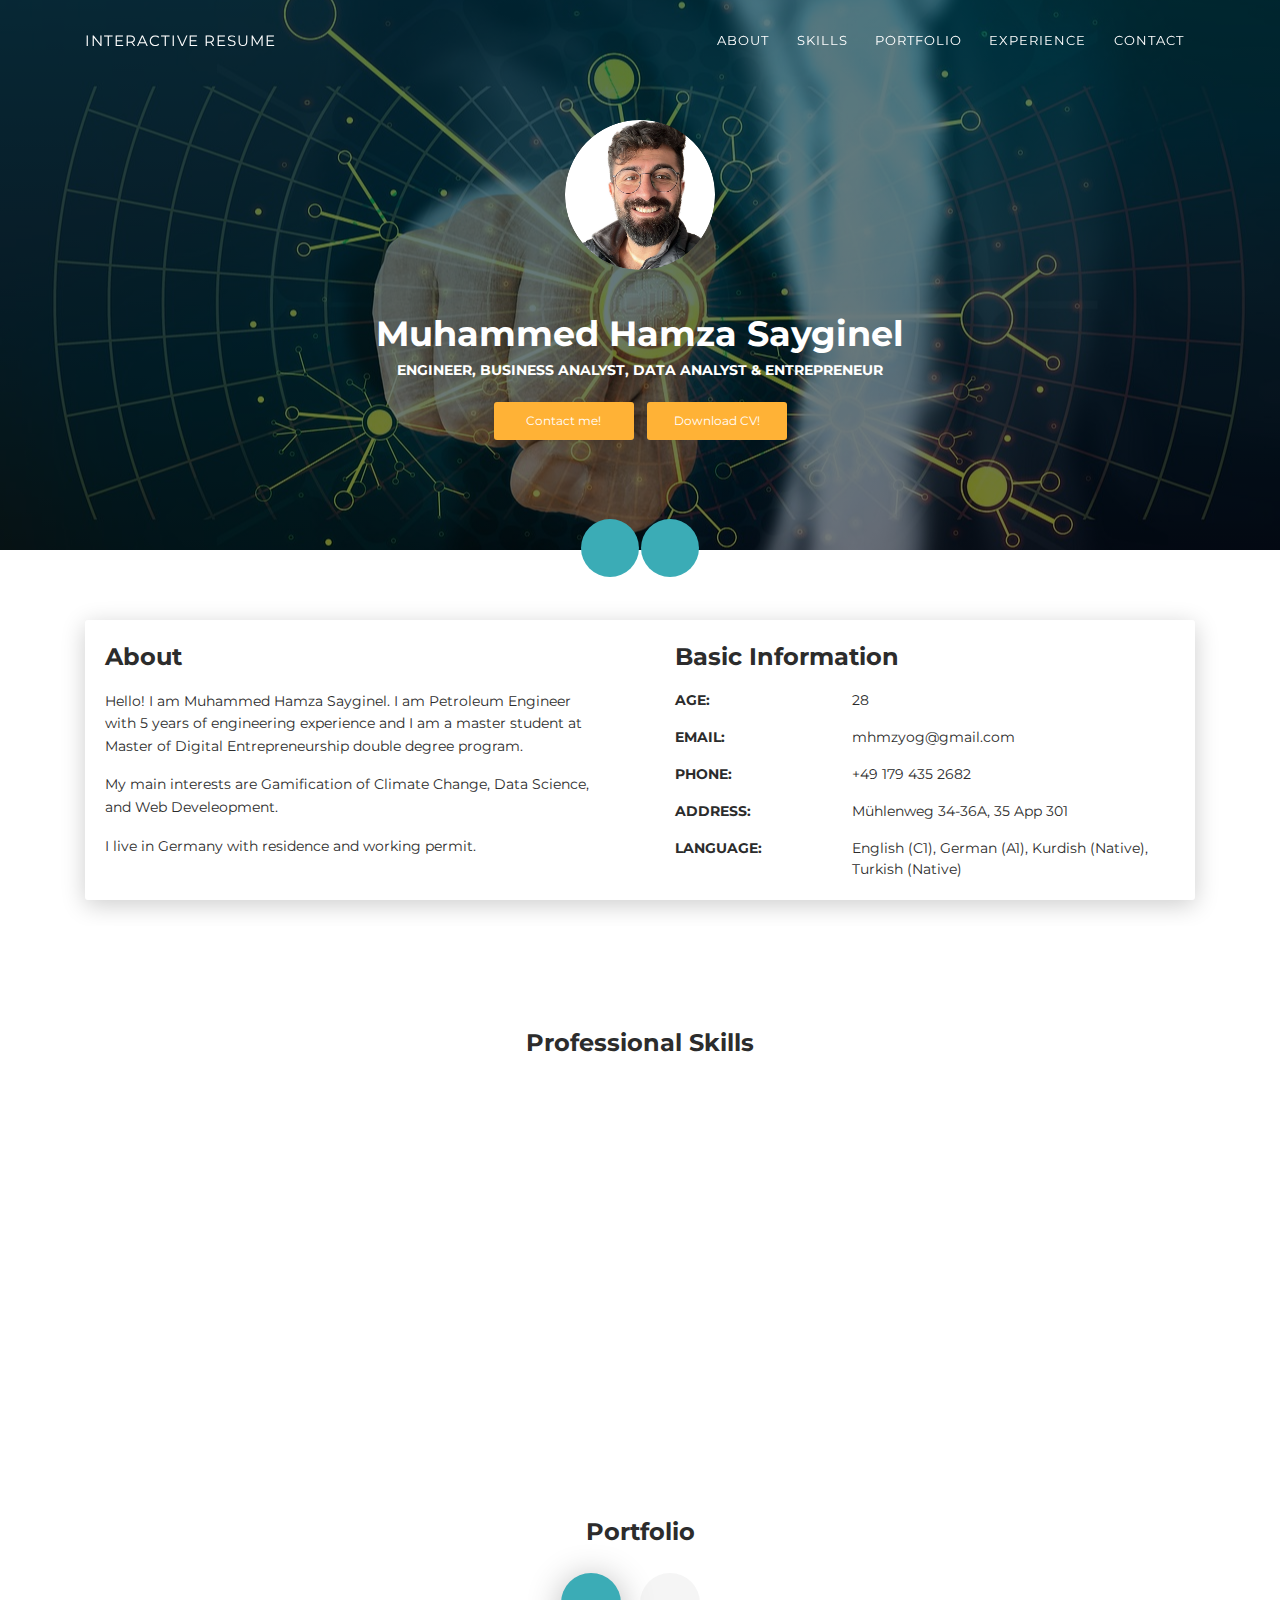
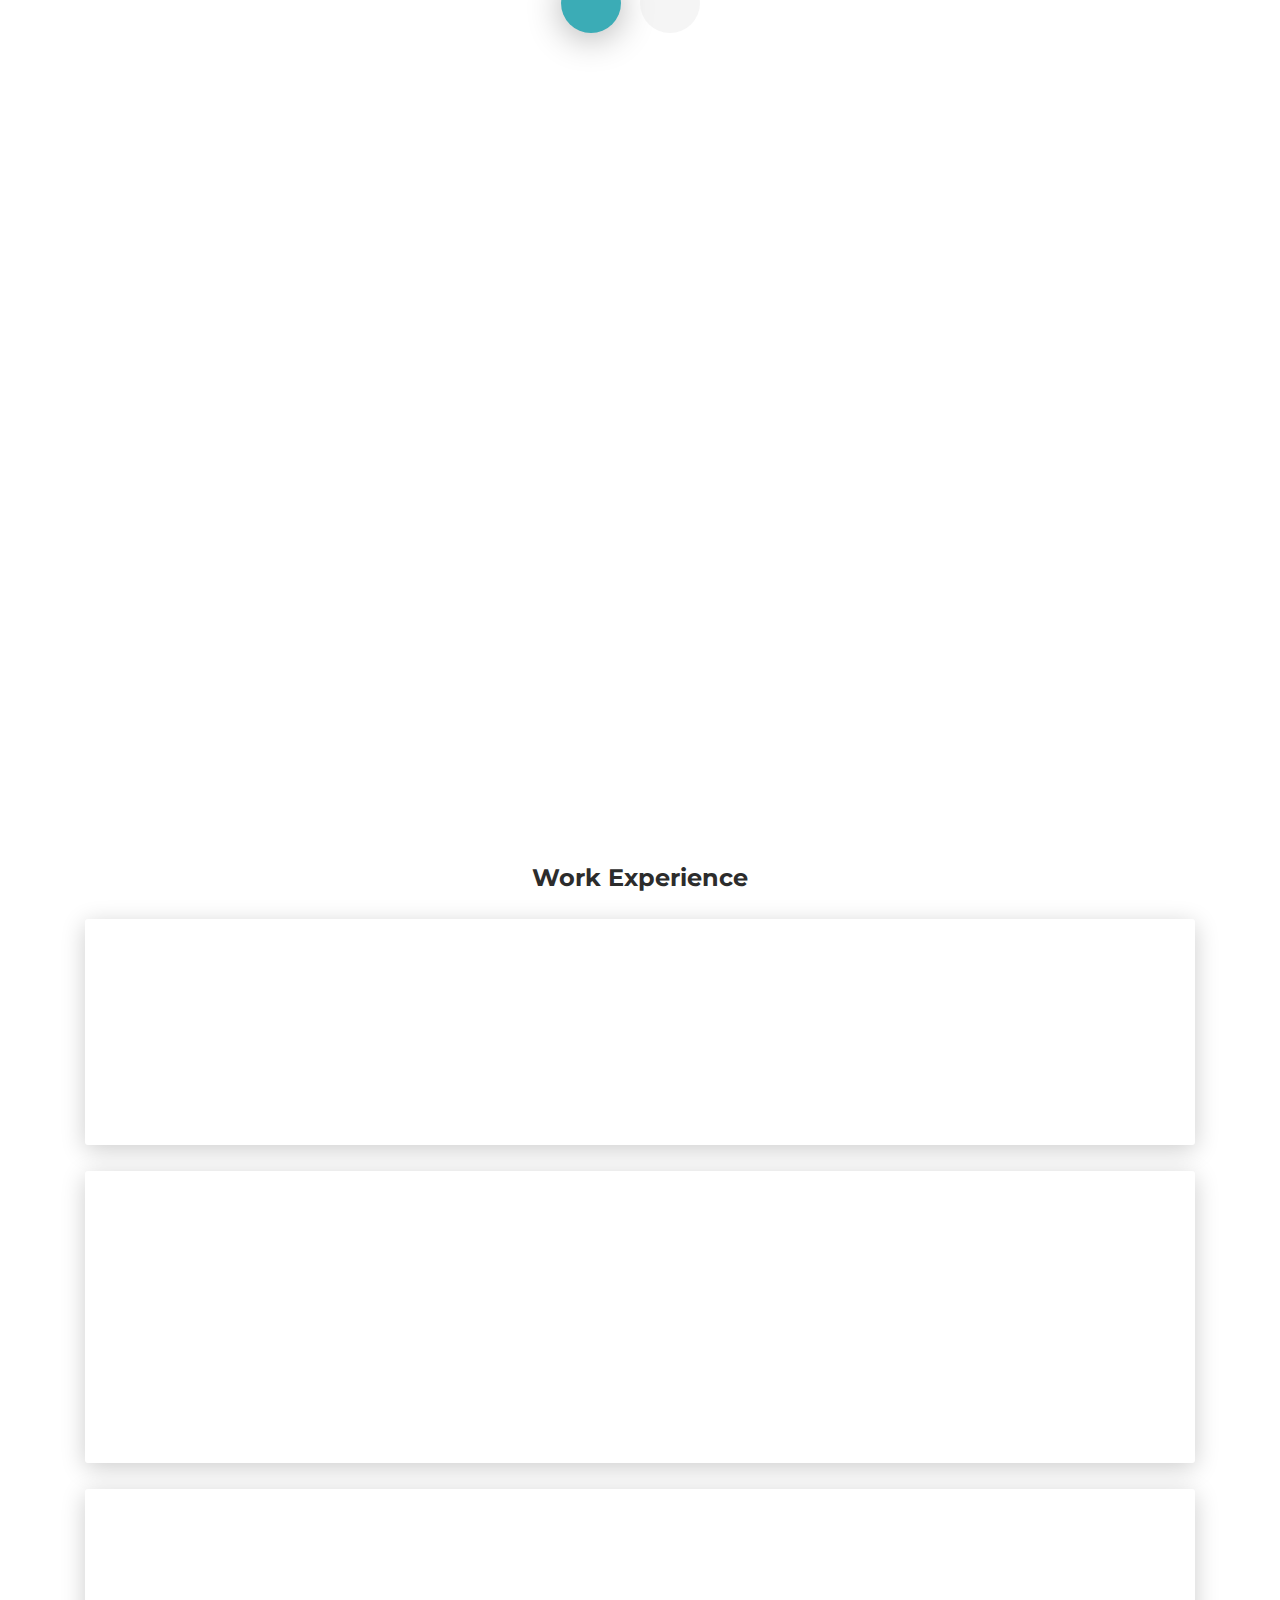
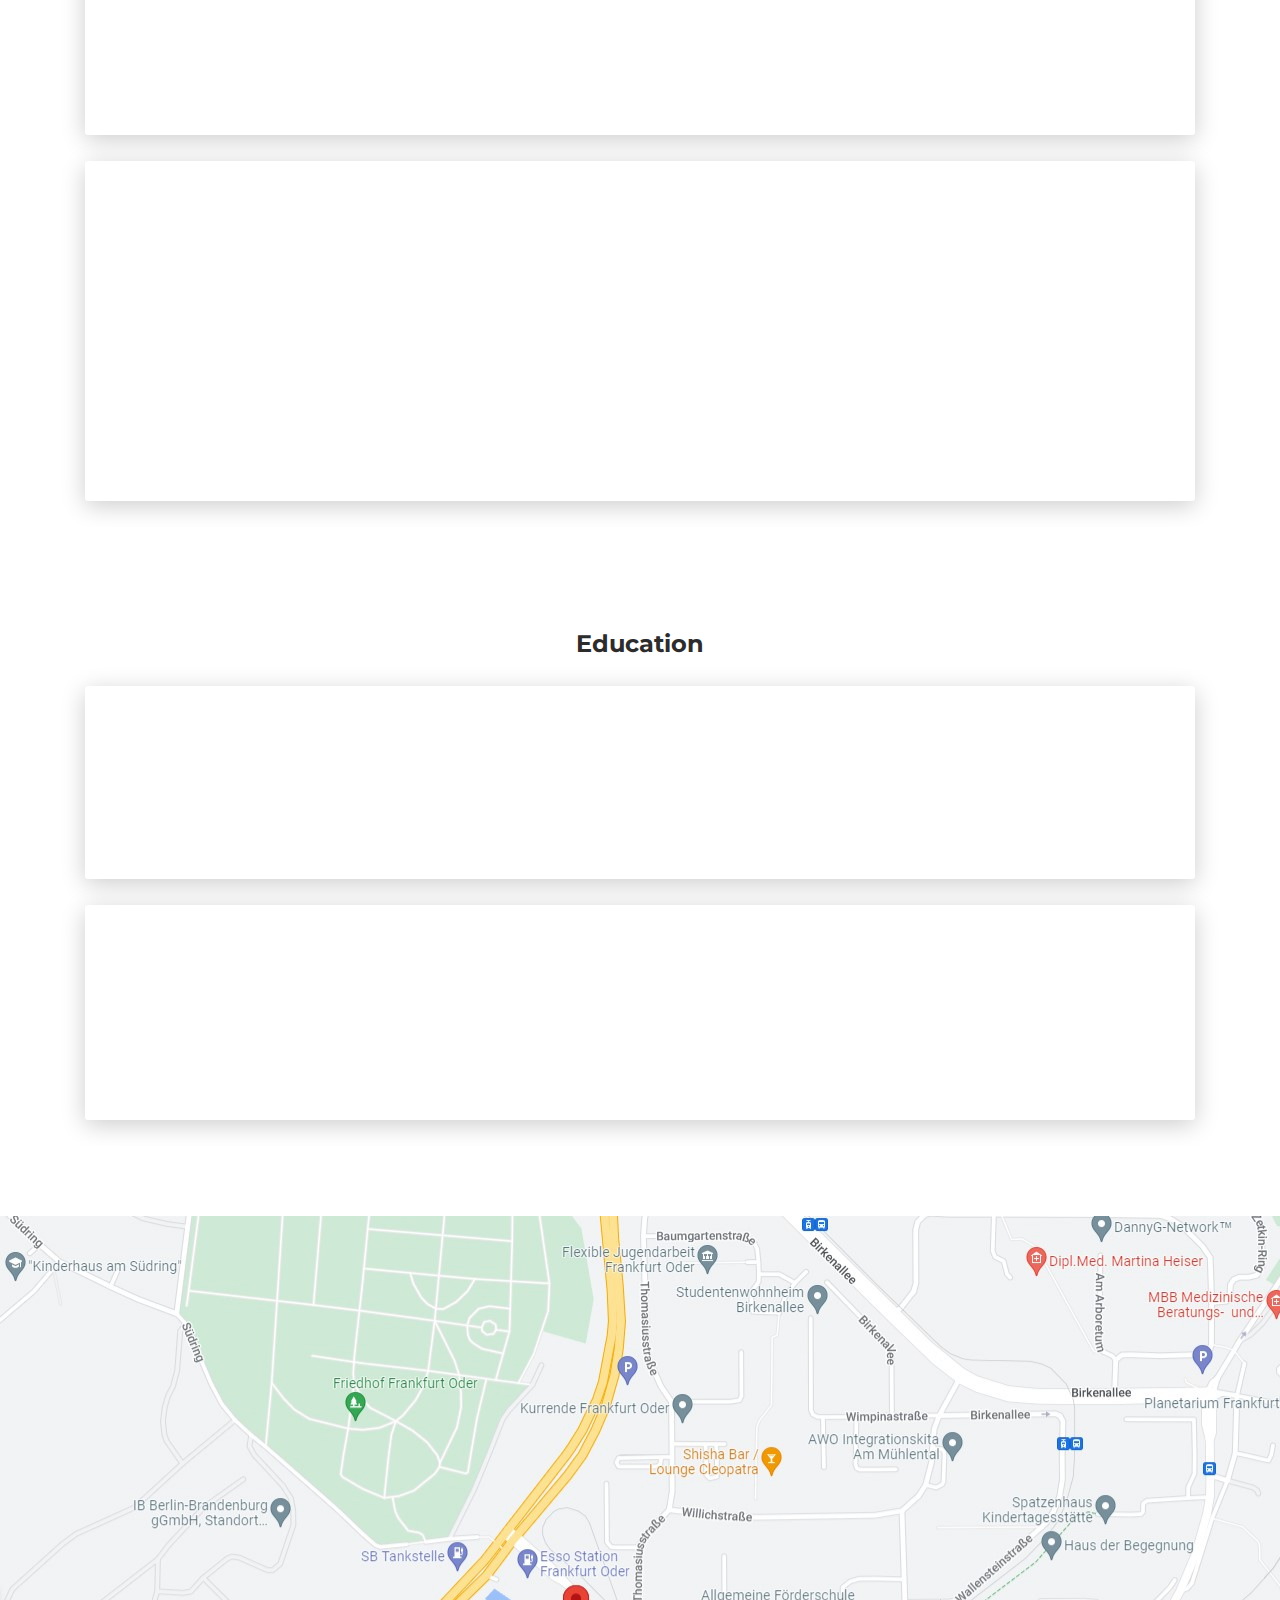
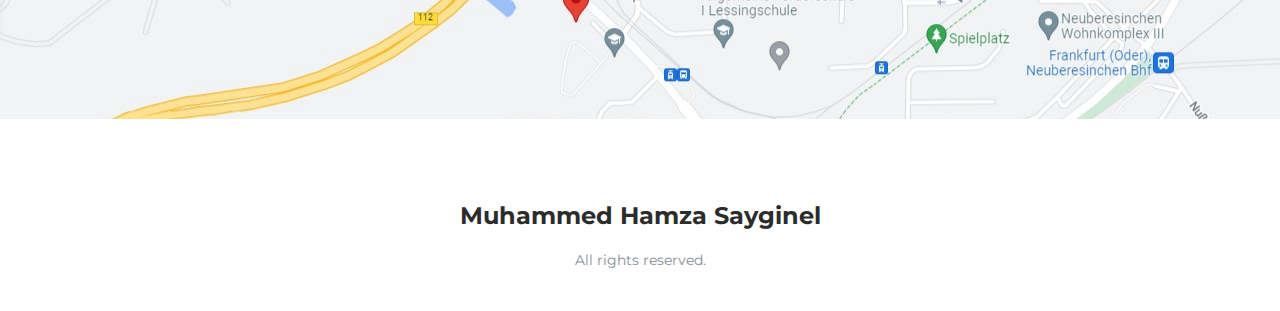
==== index.html @ 96c97a33 "Update index.html" ====
<!DOCTYPE html>
<html lang="en-US">
  <head>
    <meta charset="UTF-8">
    <meta http-equiv="X-UA-Compatible" content="IE=edge">
    <meta name="viewport" content="width=device-width, initial-scale=1">
    <title>M. Hamza Sayginel</title>
    <link rel="icon" href="favicon.ico">
    <link href="https://fonts.googleapis.com/css?family=Montserrat:400,700,200" rel="stylesheet">
    <link href="https://maxcdn.bootstrapcdn.com/font-awesome/latest/css/font-awesome.min.css" rel="stylesheet">
    <link href="css/aos.css?ver=1.1.0" rel="stylesheet">
    <link href="css/bootstrap.min.css?ver=1.1.0" rel="stylesheet">
    <link href="css/main.css?ver=1.1.0" rel="stylesheet">
    <noscript>
      <style type="text/css">
        [data-aos] {
            opacity: 1 !important;
            transform: translate(0) scale(1) !important;
        }
      </style>
    </noscript>
  </head>
  <body id="top">
    <header>
      <div class="profile-page sidebar-collapse">
        <nav class="navbar navbar-expand-lg fixed-top navbar-transparent bg-primary" color-on-scroll="400">
          <div class="container">
            <div class="navbar-translate"><a class="navbar-brand" href="#" rel="tooltip">Interactive Resume</a>
              <button class="navbar-toggler navbar-toggler" type="button" data-toggle="collapse" data-target="#navigation" aria-controls="navigation" aria-expanded="false" aria-label="Toggle navigation"><span class="navbar-toggler-bar bar1"></span><span class="navbar-toggler-bar bar2"></span><span class="navbar-toggler-bar bar3"></span></button>
            </div>
            <div class="collapse navbar-collapse justify-content-end" id="navigation">
              <ul class="navbar-nav">
                <li class="nav-item"><a class="nav-link smooth-scroll" href="#about">About</a></li>
                <li class="nav-item"><a class="nav-link smooth-scroll" href="#skill">Skills</a></li>
                <li class="nav-item"><a class="nav-link smooth-scroll" href="#portfolio">Portfolio</a></li>
                <li class="nav-item"><a class="nav-link smooth-scroll" href="#experience">Experience</a></li>
                <li class="nav-item"><a class="nav-link smooth-scroll" href="#contact">Contact</a></li>
              </ul>
            </div>
          </div>
        </nav>
      </div>
    </header>
    <div class="page-content">
      <div>
<div class="profile-page">
  <div class="wrapper">
    <div class="page-header page-header-small" filter-color="green">
      <div class="page-header-image" data-parallax="true" style="background-image: url('images/cover.jpg')"></div>
      <div class="container">
        <div class="content-center">
          <div class="cc-profile-image"><a href="#"><img src="images/hamza.png" alt="Image"/></a></div>
          <div class="h2 title">Muhammed Hamza Sayginel</div>
          <p class="category text-white">Engineer, Business Analyst, Data Analyst & Entrepreneur</p>
          <a class="btn btn-warning smooth-scroll mr-2" href="#contact" data-aos="zoom-in" data-aos-anchor="data-aos-anchor">Contact me!</a>
          <a class="btn btn-warning" href="https://drive.google.com/file/d/1DQjrBMDbFdy_fbRsl0KGfXlRci5o8NR4/view?usp=sharing" data-aos="zoom-in" data-aos-anchor="data-aos-anchor" target="_blank">Download CV!</a>
        </div>
      </div>
      <div class="section">
        <div class="container">
          <div class="button-container"><a class="btn btn-primary btn-round btn-lg btn-icon" href="https://www.linkedin.com/in/mhmzsayginel/" rel="tooltip" title="Follow me on LinkedIn" target="_blank"><i class="fa fa-linkedin"></i></a><a class="btn btn-primary btn-round btn-lg btn-icon" href="https://github.com/mhsayginel" rel="tooltip" title="Follow me on GitHub" target="_blank"><i class="fa fa-github"></i></a></div>
        </div>
      </div>
    </div>
  </div>
</div>
<div class="section" id="about">
  <div class="container">
    <div class="card" data-aos="fade-up" data-aos-offset="10">
      <div class="row">
        <div class="col-lg-6 col-md-12">
          <div class="card-body">
            <div class="h4 mt-0 title">About</div>
            <p>Hello! I am Muhammed Hamza Sayginel. I am Petroleum Engineer with 5 years of engineering experience and I am a master student at Master of Digital Entrepreneurship double degree program.</p>
            <p>My main interests are Gamification of Climate Change, Data Science, and Web Develeopment.</p>
            <p>I live in Germany with residence and working permit.</p>
          </div>
        </div>
        <div class="col-lg-6 col-md-12">
          <div class="card-body">
            <div class="h4 mt-0 title">Basic Information</div>
            <div class="row">
              <div class="col-sm-4"><strong class="text-uppercase">Age:</strong></div>
              <div class="col-sm-8">28</div>
            </div>
            <div class="row mt-3">
              <div class="col-sm-4"><strong class="text-uppercase">Email:</strong></div>
              <div class="col-sm-8">mhmzyog@gmail.com</div>
            </div>
            <div class="row mt-3">
              <div class="col-sm-4"><strong class="text-uppercase">Phone:</strong></div>
              <div class="col-sm-8">+49 179 435 2682</div>
            </div>
            <div class="row mt-3">
              <div class="col-sm-4"><strong class="text-uppercase">Address:</strong></div>
              <div class="col-sm-8">Mühlenweg 34-36A, 35 App 301</div>
            </div>
            <div class="row mt-3">
              <div class="col-sm-4"><strong class="text-uppercase">Language:</strong></div>
              <div class="col-sm-8">English (C1), German (A1), Kurdish (Native), Turkish (Native)</div>
            </div>
          </div>
        </div>
      </div>
    </div>
  </div>
</div>
<div class="section" id="skill">
  <div class="container">
    <div class="h4 text-center mb-4 title">Professional Skills</div>
    <div class="card" data-aos="fade-up" data-aos-anchor-placement="top-bottom">
      <div class="card-body">
        <div class="row">
          <div class="col-md-6">
            <div class="progress-container progress-primary"><span class="progress-badge">Python</span>
              <div class="progress">
                <div class="progress-bar progress-bar-primary" data-aos="progress-full" data-aos-offset="10" data-aos-duration="2000" role="progressbar" aria-valuenow="60" aria-valuemin="0" aria-valuemax="100" style="width: 50%;"></div><span class="progress-value">50%</span>
              </div>
            </div>
          </div>
          <div class="col-md-6">
            <div class="progress-container progress-primary"><span class="progress-badge">MS Power BI</span>
              <div class="progress">
                <div class="progress-bar progress-bar-primary" data-aos="progress-full" data-aos-offset="10" data-aos-duration="2000" role="progressbar" aria-valuenow="60" aria-valuemin="0" aria-valuemax="100" style="width: 80%;"></div><span class="progress-value">80%</span>
              </div>
            </div>
          </div>
        </div>
        <div class="row">
          <div class="col-md-6">
            <div class="progress-container progress-primary"><span class="progress-badge">MS Office</span>
              <div class="progress">
                <div class="progress-bar progress-bar-primary" data-aos="progress-full" data-aos-offset="10" data-aos-duration="2000" role="progressbar" aria-valuenow="60" aria-valuemin="0" aria-valuemax="100" style="width: 90%;"></div><span class="progress-value">90%</span>
              </div>
            </div>
          </div>
          <div class="col-md-6">
            <div class="progress-container progress-primary"><span class="progress-badge">PHP</span>
              <div class="progress">
                <div class="progress-bar progress-bar-primary" data-aos="progress-full" data-aos-offset="10" data-aos-duration="2000" role="progressbar" aria-valuenow="60" aria-valuemin="0" aria-valuemax="100" style="width: 50%;"></div><span class="progress-value">50%</span>
              </div>
            </div>
          </div>
        </div>
        <div class="row">
          <div class="col-md-6">
            <div class="progress-container progress-primary"><span class="progress-badge">HTML</span>
              <div class="progress">
                <div class="progress-bar progress-bar-primary" data-aos="progress-full" data-aos-offset="10" data-aos-duration="2000" role="progressbar" aria-valuenow="60" aria-valuemin="0" aria-valuemax="100" style="width: 90%;"></div><span class="progress-value">90%</span>
              </div>
            </div>
            <div class="progress-container progress-primary"><span class="progress-badge">Bootstrap</span>
              <div class="progress">
                <div class="progress-bar progress-bar-primary" data-aos="progress-full" data-aos-offset="10" data-aos-duration="2000" role="progressbar" aria-valuenow="60" aria-valuemin="0" aria-valuemax="100" style="width: 75%;"></div><span class="progress-value">75%</span>
              </div>
            </div>
          </div>
          <div class="col-md-6">
            <div class="progress-container progress-primary"><span class="progress-badge">CSS</span>
              <div class="progress">
                <div class="progress-bar progress-bar-primary" data-aos="progress-full" data-aos-offset="10" data-aos-duration="2000" role="progressbar" aria-valuenow="60" aria-valuemin="0" aria-valuemax="100" style="width: 80%;"></div><span class="progress-value">80%</span>
              </div>
            </div>
            <div class="progress-container progress-primary"><span class="progress-badge">JavaScript</span>
              <div class="progress">
                <div class="progress-bar progress-bar-primary" data-aos="progress-full" data-aos-offset="10" data-aos-duration="2000" role="progressbar" aria-valuenow="60" aria-valuemin="0" aria-valuemax="100" style="width: 50%;"></div><span class="progress-value">50%</span>
              </div>
            </div>
          </div>
        </div>
      </div>
    </div>
  </div>
</div>
<div class="section" id="portfolio">
  <div class="container">
    <div class="row">
      <div class="col-md-6 ml-auto mr-auto">
        <div class="h4 text-center mb-4 title">Portfolio</div>
        <div class="nav-align-center">
          <ul class="nav nav-pills nav-pills-primary" role="tablist">
            <li class="nav-item"><a class="nav-link active" data-toggle="tab" href="#web-development" role="tablist"><i class="fa fa-laptop" aria-hidden="true" title="Projects"></i></a></li>
            <li class="nav-item"><a class="nav-link" data-toggle="tab" href="#graphic-design" role="tablist"><i class="fa fa-star-o" aria-hidden="true" title="Hobbies"></i></a></li>
          </ul>
        </div>
      </div>
    </div>
    <div class="tab-content gallery mt-5">
      <div class="tab-pane active" id="web-development">
        <div class="ml-auto mr-auto">
          <div class="row">
            <div class="col-md-6">
              <div class="cc-porfolio-image img-raised" data-aos="fade-up" data-aos-anchor-placement="top-bottom"><a href="#web-development">
                  <figure class="cc-effect"><img src="images/climate-4.jpg" alt="Image"/>
                    <figcaption>
                      <div class="h4">Digital Transformation of Climate Change</div>
                      <p>The impact of gamification of Climate Change (Application or Web development based)</p>
                    </figcaption>
                  </figure></a></div>
              <div class="cc-porfolio-image img-raised" data-aos="fade-up" data-aos-anchor-placement="top-bottom"><a href="#web-development">
                  <figure class="cc-effect"><img src="images/climate-1.png" alt="Image"/>
                    <figcaption>
                      <div class="h4">Carbon Footprinting</div>
                      <p>Simulation of CO2 emissions from transportation between 2010-2017 in capital Ankara, Turkey</p>
                    </figcaption>
                  </figure></a></div>
            </div>
            <div class="col-md-6">
              <div class="cc-porfolio-image img-raised" data-aos="fade-up" data-aos-anchor-placement="top-bottom"><a href="#web-development">
                  <figure class="cc-effect"><img src="images/project-3.jpg" alt="Image"/>
                    <figcaption>
                      <div class="h4">Catering, Cleaning, and Hanging out Services for Disabled people</div>
                      <p>Web Development</p>
                      <p>Accessibility, Responsivity are considered.</p>
                    </figcaption>
                  </figure></a></div>
              <div class="cc-porfolio-image img-raised" data-aos="fade-up" data-aos-anchor-placement="top-bottom"><a href="#web-development">
                  <figure class="cc-effect"><img src="images/data-analysis-1.png" alt="Image"/>
                    <figcaption>
                      <div class="h4">Marketing and Campaign Analysis</div>
                      <p>Data Visualization based on MS Power BI</p>
                      <p>Free Data Source: Dunnhumby - The Complete Journey</p>
                    </figcaption>
                  </figure></a></div>
            </div>
          </div>
        </div>
      </div>
      <div class="tab-pane" id="graphic-design" role="tabpanel">
        <div class="ml-auto mr-auto">
          <div class="row">
            <div class="col-md-6">
              <div class="cc-porfolio-image img-raised" data-aos="fade-up" data-aos-anchor-placement="top-bottom"><a href="#graphic-design">
                  <figure class="cc-effect"><img src="images/volunteer.png" alt="Image"/>
                    <figcaption>
                      <div class="h4">Volunteering</div>
                      <p>EVS projects</p>
                    </figcaption>
                  </figure></a></div>
              <div class="cc-porfolio-image img-raised" data-aos="fade-up" data-aos-anchor-placement="top-bottom"><a href="#graphic-design">
                  <figure class="cc-effect"><img src="images/data-science.jpg" alt="Image"/>
                    <figcaption>
                      <div class="h4">Data Science</div>
                      <p>Data Analytics and Data Visualization based on Power BI and Python</p>
                      <p>Machine Learning</p>
                    </figcaption>
                  </figure></a></div>
            </div>
            <div class="col-md-6">
              <div class="cc-porfolio-image img-raised" data-aos="fade-up" data-aos-anchor-placement="top-bottom"><a href="#graphic-design">
                  <figure class="cc-effect"><img src="images/ai.jpg" alt="Image"/>
                    <figcaption>
                      <div class="h4">Artificial Intelligence</div>
                      <p>Statistical and Political Stresses in Artificial Intelligene Algorithms</p>
                      <p>Application of Machine Learning Algorithms</p>
                    </figcaption>
                  </figure></a></div>
              <div class="cc-porfolio-image img-raised" data-aos="fade-up" data-aos-anchor-placement="top-bottom"><a href="#graphic-design">
                  <figure class="cc-effect"><img src="images/travelling-3.jpg" alt="Image"/>
                    <figcaption>
                      <div class="h4">Travelling</div>
                      <p>Open to relocation and travelling (100% availability).</p>
                    </figcaption>
                  </figure></a></div>
            </div>
          </div>
        </div>
      </div>
      <div class="tab-pane" id="Photography" role="tabpanel">
        <div class="ml-auto mr-auto">
          <div class="row">
            <div class="col-md-6">
              <div class="cc-porfolio-image img-raised" data-aos="fade-up" data-aos-anchor-placement="top-bottom"><a href="#Photography">
                  <figure class="cc-effect"><img src="images/photography-1.jpg" alt="Image"/>
                    <figcaption>
                      <div class="h4">Photoshoot</div>
                      <p>Photography</p>
                    </figcaption>
                  </figure></a></div>
              <div class="cc-porfolio-image img-raised" data-aos="fade-up" data-aos-anchor-placement="top-bottom"><a href="#Photography">
                  <figure class="cc-effect"><img src="images/photography-3.jpg" alt="Image"/>
                    <figcaption>
                      <div class="h4">Wedding Photoshoot</div>
                      <p>Photography</p>
                    </figcaption>
                  </figure></a></div>
            </div>
            <div class="col-md-6">
              <div class="cc-porfolio-image img-raised" data-aos="fade-up" data-aos-anchor-placement="top-bottom"><a href="#Photography">
                  <figure class="cc-effect"><img src="images/photography-2.jpg" alt="Image"/>
                    <figcaption>
                      <div class="h4">Beach Photoshoot</div>
                      <p>Photography</p>
                    </figcaption>
                  </figure></a></div>
              <div class="cc-porfolio-image img-raised" data-aos="fade-up" data-aos-anchor-placement="top-bottom"><a href="#Photography">
                  <figure class="cc-effect"><img src="images/photography-4.jpg" alt="Image"/>
                    <figcaption>
                      <div class="h4">Nature Photoshoot</div>
                      <p>Photography</p>
                    </figcaption>
                  </figure></a></div>
            </div>
          </div>
        </div>
      </div>
    </div>
  </div>
</div>
<div class="section" id="experience">
  <div class="container cc-experience">
    <div class="h4 text-center mb-4 title">Work Experience</div>
    <div class="card">
      <div class="row">
        <div class="col-md-3 bg-primary" data-aos="fade-right" data-aos-offset="50" data-aos-duration="500">
          <div class="card-body cc-experience-header">
            <p>July 2022 - Present</p>
            <div class="h5">European University of Viadrina</div>
          </div>
        </div>
        <div class="col-md-9" data-aos="fade-left" data-aos-offset="50" data-aos-duration="500">
          <div class="card-body">
            <div class="h5">Student Assistant</div>
            <p>Coordination of master students and semester schedules</p>
            <p>Coordination of Coworking-Spaces</p>
            <p>Management of AFEs for social events</p>
          </div>
        </div>
      </div>
    </div>
    <div class="card">
      <div class="row">
        <div class="col-md-3 bg-primary" data-aos="fade-right" data-aos-offset="50" data-aos-duration="500">
          <div class="card-body cc-experience-header">
            <p>March 2018 - May 2022</p>
            <div class="h5">Turkish Petroleum Intenational Company</div>
          </div>
        </div>
        <div class="col-md-9" data-aos="fade-left" data-aos-offset="50" data-aos-duration="500">
          <div class="card-body">
            <div class="h5">Petroleum Operations Engineer</div>
            <p>I specialized on field technical operations and granted and got promoted as “Supervisor Technical Operation Engineer”. In this working period, I successfully managed a team of over 30 (Changes depending on the type of operation), and 2 different contractor team members (Well service contractors).
              I took an expert role on optimizing company’s annual strategies by coordinating both national oil company and contractors. The performed operations are as follows.</p>
            <p>Performed: Drilling, Workover, Completions, and Rig-less operations onsite.</p>
            <p>All the operations are performed based on country’ HSSE and Well Control regulations.</p>
          </div>
        </div>
      </div>
    </div>
    <div class="card">
      <div class="row">
        <div class="col-md-3 bg-primary" data-aos="fade-right" data-aos-offset="50" data-aos-duration="500">
          <div class="card-body cc-experience-header">
            <p>December 2017 - March 2018</p>
            <div class="h5">TransAtlantic Petroleum Ltd.</div>
          </div>
        </div>
        <div class="col-md-9" data-aos="fade-left" data-aos-offset="50" data-aos-duration="500">
          <div class="card-body">
            <div class="h5">Jr. Production and Well Completion Engineer</div>
            <p>I have successfully managed the production 3 different onshore fields by coordinating a team of 30 people. In this process, I experienced how to manage, approach, and motivate employees in order to achieve company's annual based strategies.</p>
            <p>Preparation and monitoring of production to ensure maximum flow performance by decreasing downtime</p>
            <p>Monitoring of the procurement process</p>
          </div>
        </div>
      </div>
    </div>
    <div class="card">
      <div class="row">
        <div class="col-md-3 bg-primary" data-aos="fade-right" data-aos-offset="50" data-aos-duration="500">
          <div class="card-body cc-experience-header">
            <p>June 2017 - December 2017</p>
            <div class="h5">FERNAS GROUP COMPANIES - NAS ENERJI</div>
          </div>
        </div>
        <div class="col-md-9" data-aos="fade-left" data-aos-offset="50" data-aos-duration="500">
          <div class="card-body">
            <div class="h5">Energy Trade Expert</div>
            <p>I have succesful supervised 4 different Wind Power Plants in Turkeys. In this management process, I took active roles on:</p>
            <p>VBA based price and production optimization of renewable plants which were planned to be purchased.</p>
            <p>Optimization of overall investment and period of redemption.</p>
            <p>Energy trade on national level (MW/hr/$).</p>
            <p>Following up regulations and state incentives.</p>
            <p>Daily based energy production/Power supply forecasting</p>
          </div>
        </div>
      </div>
    </div>
  </div>
</div>
<div class="section">
  <div class="container cc-education">
    <div class="h4 text-center mb-4 title">Education</div>
    <div class="card">
      <div class="row">
        <div class="col-md-3 bg-primary" data-aos="fade-right" data-aos-offset="50" data-aos-duration="500">
          <div class="card-body cc-education-header">
            <p>2021 - Present</p>
            <div class="h5">Master's Degree</div>
          </div>
        </div>
        <div class="col-md-9" data-aos="fade-left" data-aos-offset="50" data-aos-duration="500">
          <div class="card-body">
            <div class="h5">Master of Digital Entrepreneurship</div>
            <p class="category">European University of Viadrina (Germany) & Adam Mickiewicz University (Poland)</p>
            <p>We conduct transdisciplinary research on technological innovation
              in the spirit of connecting economists, lawyers, social scientists and
              technical experts in computer and technology sciences to take on the
              challenges of the digital transformation.</p>
          </div>
        </div>
      </div>
    </div>
    <div class="card">
      <div class="row">
        <div class="col-md-3 bg-primary" data-aos="fade-right" data-aos-offset="50" data-aos-duration="500">
          <div class="card-body cc-education-header">
            <p>2012 - 2017</p>
            <div class="h5">Bachelor's Degree</div>
          </div>
        </div>
        <div class="col-md-9" data-aos="fade-left" data-aos-offset="50" data-aos-duration="500">
          <div class="card-body">
            <div class="h5">Bachelor of Petroleum and Natural Gas Engineering</div>
            <p class="category">Middle East Technical University (Ankara, Turkey)</p>
            <p> We conducted the practice of our profession in drilling, production and reservoir engineering topics for underground fluid resources and, for the advancement of knowledge and technology that form the basis of petroleum engineering as well as for finding solutions to the national, international, societal and environmental issues related to petroleum industry.</p>
          </div>
        </div>
      </div>
    </div>
  </div>
</div>
<div class="section" id="contact">
  <div class="cc-contact-information" style="background-image: url('images/ffo_map.jpg')">
    <div class="container">
      <div class="cc-contact">
        <div class="row">
          <div class="col-md-9">
            <div class="card mb-0" data-aos="zoom-in">
              <div class="h4 text-center title">Feel free to contact me </div>
              <div class="row">
                <!-- <div class="col-md-6">
                  <div class="card-body">
                    <form action="mailto:mhmzyog@gmail.com" method="POST" enctype="text/plain">
                      <div class="p pb-3"><strong>Feel free to contact me </strong></div>
                      <div class="row mb-3">
                        <div class="col">
                          <div class="input-group"><span class="input-group-addon"><i class="fa fa-user-circle"></i></span>
                            <input class="form-control" type="text" name="name" placeholder="Name" required="required"/>
                          </div>
                        </div>
                      </div>
                      <div class="row mb-3">
                        <div class="col">
                          <div class="input-group"><span class="input-group-addon"><i class="fa fa-file-text"></i></span>
                            <input class="form-control" type="text" name="Subject" placeholder="Subject" required="required"/>
                          </div>
                        </div>
                      </div>
                      <div class="row mb-3">
                        <div class="col">
                          <div class="input-group"><span class="input-group-addon"><i class="fa fa-envelope"></i></span>
                            <input class="form-control" type="email" name="_replyto" placeholder="E-mail" required="required"/>
                          </div>
                        </div>
                      </div>
                      <div class="row mb-3">
                        <div class="col">
                          <div class="form-group">
                            <textarea class="form-control" name="message" placeholder="Your Message" required="required"></textarea>
                          </div>
                        </div>
                      </div>
                      <div class="row">
                        <div class="col">
                          <button class="btn btn-primary" type="submit" value="submit"><a href="https://mhsayginel.github.io/resume/">Send</a></button>
                        </div>
                      </div>
                    </form>
                  </div>
                </div> -->
                <div class="col-md-12" style="text-align: center;">
                  <div class="card-body">
                    <p class="mb-0"><strong>Address </strong></p>
                    <p class="pb-2">Mühlenweg 35 App 301, 15232 Frankfurt (Oder)</p>
                    <p class="mb-0"><strong>Phone</strong></p>
                    <p class="pb-2">+49 179 435 2682</p>
                    <p class="mb-0"><strong>Email</strong></p>
                    <p>mhmzyog@gmail.com</p>
                  </div>
                </div>
              </div>
            </div>
          </div>
        </div>
      </div>
    </div>
  </div>
</div></div>
    </div>
    <footer class="footer">
      <div class="container text-center"><a class="cc-facebook btn btn-link" href="https://www.linkedin.com/in/mhmzsayginel/" target="_blank"><i class="fa fa-linkedin fa-2x " aria-hidden="true"></i></a><a class="cc-twitter btn btn-link " href="https://github.com/mhsayginel" target="_blank"><i class="fa fa-github fa-2x " aria-hidden="true"></i></a></div>
      <div class="h4 title text-center">Muhammed Hamza Sayginel</div>
      <div class="text-center text-muted">
        <p> All rights reserved.</p>
      </div>
    </footer>
    <script src="js/core/jquery.3.2.1.min.js?ver=1.1.0"></script>
    <script src="js/core/popper.min.js?ver=1.1.0"></script>
    <script src="js/core/bootstrap.min.js?ver=1.1.0"></script>
    <script src="js/now-ui-kit.js?ver=1.1.0"></script>
    <script src="js/aos.js?ver=1.1.0"></script>
    <script src="scripts/main.js?ver=1.1.0"></script>
  </body>
</html>
---- css/main.css ----
.bootstrap-switch {
  display: inline-block;
  direction: ltr;
  cursor: pointer;
  border-radius: 30px;
  border: 0;
  position: relative;
  text-align: left;
  margin-bottom: 10px;
  line-height: 8px;
  width: 59px !important;
  height: 22px;
  outline: none;
  z-index: 0;
  -webkit-user-select: none;
  -moz-user-select: none;
  -ms-user-select: none;
  user-select: none;
  vertical-align: middle;
  transition: border-color ease-in-out .15s, box-shadow ease-in-out .15s;
  margin-right: 20px;
  background: rgba(44, 44, 44, 0.2); }

.bootstrap-switch .bootstrap-switch-container {
  display: inline-flex;
  top: 0;
  height: 22px;
  border-radius: 4px;
  transform: translate3d(0, 0, 0);
  width: 100px !important; }

.bootstrap-switch .bootstrap-switch-handle-on,
.bootstrap-switch .bootstrap-switch-handle-off,
.bootstrap-switch .bootstrap-switch-label {
  box-sizing: border-box;
  cursor: pointer;
  display: inline-block !important;
  height: 100%;
  color: #fff;
  padding: 6px 12px;
  font-size: 11px;
  text-indent: -5px;
  line-height: 15px;
  transition: 0.25s ease-out; }

.bootstrap-switch .bootstrap-switch-handle-on,
.bootstrap-switch .bootstrap-switch-handle-off {
  text-align: center;
  z-index: 1;
  float: left;
  line-height: 11px;
  width: 50% !important; }

.bootstrap-switch .bootstrap-switch-handle-on.bootstrap-switch-brown,
.bootstrap-switch .bootstrap-switch-handle-off.bootstrap-switch-brown {
  color: #fff;
  background: #378C3F; }

.bootstrap-switch .bootstrap-switch-handle-on.bootstrap-switch-blue,
.bootstrap-switch .bootstrap-switch-handle-off.bootstrap-switch-blue {
  color: #fff;
  background: #2CA8FF; }

.bootstrap-switch .bootstrap-switch-handle-on.bootstrap-switch-green,
.bootstrap-switch .bootstrap-switch-handle-off.bootstrap-switch-green {
  color: #fff;
  background: #18ce0f; }

.bootstrap-switch .bootstrap-switch-handle-on.bootstrap-switch-orange,
.bootstrap-switch .bootstrap-switch-handle-off.bootstrap-switch-orange {
  background: #FFB236;
  color: #fff; }

.bootstrap-switch .bootstrap-switch-handle-on.bootstrap-switch-red,
.bootstrap-switch .bootstrap-switch-handle-off.bootstrap-switch-red {
  color: #fff;
  background: #FF3636; }

.bootstrap-switch .bootstrap-switch-handle-on.bootstrap-switch-default,
.bootstrap-switch .bootstrap-switch-handle-off.bootstrap-switch-default {
  color: #fff; }

.bootstrap-switch .bootstrap-switch-label {
  text-align: center;
  z-index: 100;
  color: #333333;
  background: #ffffff;
  width: 22px !important;
  height: 22px !important;
  margin: 0px -11px;
  border-radius: 20px;
  position: absolute;
  float: left;
  top: 0;
  left: 50%;
  padding: 0;
  box-shadow: 0 1px 11px rgba(0, 0, 0, 0.25); }

.bootstrap-switch.bootstrap-switch-off .bootstrap-switch-label {
  background-color: rgba(23, 23, 23, 0.4); }

.bootstrap-switch.bootstrap-switch-on:hover .bootstrap-switch-label {
  width: 27px !important;
  margin-left: -16px; }

.bootstrap-switch.bootstrap-switch-off:hover .bootstrap-switch-label {
  width: 27px !important;
  margin-left: -11px; }

.bootstrap-switch .bootstrap-switch-handle-on {
  border-bottom-left-radius: 3px;
  border-top-left-radius: 3px; }

.bootstrap-switch .bootstrap-switch-handle-off {
  text-indent: 6px; }

.bootstrap-switch input[type='radio'],
.bootstrap-switch input[type='checkbox'] {
  position: absolute !important;
  top: 0;
  left: 0;
  opacity: 0;
  filter: alpha(opacity=0);
  z-index: -1; }

.bootstrap-switch input[type='radio'].form-control,
.bootstrap-switch input[type='checkbox'].form-control {
  height: auto; }

.bootstrap-switch.bootstrap-switch-mini .bootstrap-switch-handle-on,
.bootstrap-switch.bootstrap-switch-mini .bootstrap-switch-handle-off,
.bootstrap-switch.bootstrap-switch-mini .bootstrap-switch-label {
  padding: 1px 5px;
  font-size: 12px;
  line-height: 1.5; }

.bootstrap-switch.bootstrap-switch-small .bootstrap-switch-handle-on,
.bootstrap-switch.bootstrap-switch-small .bootstrap-switch-handle-off,
.bootstrap-switch.bootstrap-switch-small .bootstrap-switch-label {
  padding: 5px 10px;
  font-size: 12px;
  line-height: 1.5; }

.bootstrap-switch.bootstrap-switch-large .bootstrap-switch-handle-on,
.bootstrap-switch.bootstrap-switch-large .bootstrap-switch-handle-off,
.bootstrap-switch.bootstrap-switch-large .bootstrap-switch-label {
  padding: 6px 16px;
  font-size: 18px;
  line-height: 1.33; }

.bootstrap-switch.bootstrap-switch-disabled,
.bootstrap-switch.bootstrap-switch-readonly,
.bootstrap-switch.bootstrap-switch-indeterminate {
  cursor: default !important; }

.bootstrap-switch.bootstrap-switch-disabled .bootstrap-switch-handle-on,
.bootstrap-switch.bootstrap-switch-readonly .bootstrap-switch-handle-on,
.bootstrap-switch.bootstrap-switch-indeterminate .bootstrap-switch-handle-on,
.bootstrap-switch.bootstrap-switch-disabled .bootstrap-switch-handle-off,
.bootstrap-switch.bootstrap-switch-readonly .bootstrap-switch-handle-off,
.bootstrap-switch.bootstrap-switch-indeterminate .bootstrap-switch-handle-off,
.bootstrap-switch.bootstrap-switch-disabled .bootstrap-switch-label,
.bootstrap-switch.bootstrap-switch-readonly .bootstrap-switch-label,
.bootstrap-switch.bootstrap-switch-indeterminate .bootstrap-switch-label {
  opacity: 0.5;
  filter: alpha(opacity=50);
  cursor: default !important; }

.bootstrap-switch.bootstrap-switch-animate .bootstrap-switch-container {
  transition: margin-left 0.5s; }

.bootstrap-switch.bootstrap-switch-inverse .bootstrap-switch-handle-on {
  border-bottom-left-radius: 0;
  border-top-left-radius: 0;
  border-bottom-right-radius: 3px;
  border-top-right-radius: 3px; }

.bootstrap-switch.bootstrap-switch-inverse .bootstrap-switch-handle-off {
  border-bottom-right-radius: 0;
  border-top-right-radius: 0;
  border-bottom-left-radius: 3px;
  border-top-left-radius: 3px; }

.bootstrap-switch.bootstrap-switch-on .bootstrap-switch-container {
  margin-left: -2px !important; }

.bootstrap-switch.bootstrap-switch-off .bootstrap-switch-container {
  margin-left: -39px !important; }

.bootstrap-switch.bootstrap-switch-on .bootstrap-switch-label:before {
  background-color: #FFFFFF; }

.bootstrap-switch.bootstrap-switch-on .bootstrap-switch-red ~ .bootstrap-switch-default {
  background-color: #FF3636; }

.bootstrap-switch.bootstrap-switch-on .bootstrap-switch-orange ~ .bootstrap-switch-default {
  background-color: #FFB236; }

.bootstrap-switch.bootstrap-switch-on .bootstrap-switch-green ~ .bootstrap-switch-default {
  background-color: #18ce0f; }

.bootstrap-switch.bootstrap-switch-on .bootstrap-switch-brown ~ .bootstrap-switch-default {
  background-color: #378C3F; }

.bootstrap-switch.bootstrap-switch-on .bootstrap-switch-blue ~ .bootstrap-switch-default {
  background-color: #2CA8FF; }

.bootstrap-switch.bootstrap-switch-off .bootstrap-switch-red,
.bootstrap-switch.bootstrap-switch-off .bootstrap-switch-brown,
.bootstrap-switch.bootstrap-switch-off .bootstrap-switch-blue,
.bootstrap-switch.bootstrap-switch-off .bootstrap-switch-orange,
.bootstrap-switch.bootstrap-switch-off .bootstrap-switch-green {
  background-color: #E3E3E3; }

.bootstrap-switch-off .bootstrap-switch-handle-on {
  opacity: 0; }

.bootstrap-switch-on .bootstrap-switch-handle-off {
  opacity: 0; }

/*! nouislider - 9.1.0 - 2016-12-10 16:00:32 */
/* Functional styling;
 * These styles are required for noUiSlider to function.
 * You don't need to change these rules to apply your design.
 */
.noUi-target,
.noUi-target * {
  -webkit-touch-callout: none;
  -webkit-tap-highlight-color: rgba(0, 0, 0, 0);
  -webkit-user-select: none;
  touch-action: none;
  -ms-user-select: none;
  -moz-user-select: none;
  user-select: none;
  box-sizing: border-box; }

.noUi-target {
  position: relative;
  direction: ltr; }

.noUi-base {
  width: 100%;
  height: 100%;
  position: relative;
  z-index: 1;
  /* Fix 401 */ }

.noUi-connect {
  position: absolute;
  right: 0;
  top: 0;
  left: 0;
  bottom: 0; }

.noUi-origin {
  position: absolute;
  height: 0;
  width: 0; }

.noUi-handle {
  position: relative;
  z-index: 1; }

.noUi-state-tap .noUi-connect,
.noUi-state-tap .noUi-origin {
  transition: top 0.3s, right 0.3s, bottom 0.3s, left 0.3s; }

.noUi-state-drag * {
  cursor: inherit !important; }

/* Painting and performance;
 * Browsers can paint handles in their own layer.
 */
.noUi-base,
.noUi-handle {
  transform: translate3d(0, 0, 0); }

/* Slider size and handle placement;
 */
.noUi-horizontal {
  height: 1px; }

.noUi-horizontal .noUi-handle {
  border-radius: 50%;
  background-color: #FFFFFF;
  box-shadow: 0 1px 13px 0 rgba(0, 0, 0, 0.2);
  height: 15px;
  width: 15px;
  cursor: pointer;
  margin-left: -10px;
  margin-top: -7px; }

.noUi-vertical {
  width: 18px; }

.noUi-vertical .noUi-handle {
  width: 28px;
  height: 34px;
  left: -6px;
  top: -17px; }

/* Styling;
 */
.noUi-target {
  background-color: rgba(182, 182, 182, 0.3);
  border-radius: 3px; }

.noUi-connect {
  background: #888;
  border-radius: 3px;
  transition: background 450ms; }

/* Handles and cursors;
 */
.noUi-draggable {
  cursor: ew-resize; }

.noUi-vertical .noUi-draggable {
  cursor: ns-resize; }

.noUi-handle {
  border-radius: 3px;
  background: #FFF;
  cursor: default;
  box-shadow: inset 0 0 1px #FFF, inset 0 1px 7px #EBEBEB, 0 3px 6px -3px #BBB;
  -webkit-transition: 300ms ease 0s;
  -moz-transition: 300ms ease 0s;
  -ms-transition: 300ms ease 0s;
  -o-transform: 300ms ease 0s;
  transition: 300ms ease 0s; }

.noUi-active {
  transform: scale3d(1.5, 1.5, 1); }

/* Disabled state;
 */
[disabled] .noUi-connect {
  background: #B8B8B8; }

[disabled].noUi-target,
[disabled].noUi-handle,
[disabled] .noUi-handle {
  cursor: not-allowed; }

/* Base;
 *
 */
.noUi-pips,
.noUi-pips * {
  box-sizing: border-box; }

.noUi-pips {
  position: absolute;
  color: #999; }

/* Values;
 *
 */
.noUi-value {
  position: absolute;
  text-align: center; }

.noUi-value-sub {
  color: #ccc;
  font-size: 10px; }

/* Markings;
 *
 */
.noUi-marker {
  position: absolute;
  background: #CCC; }

.noUi-marker-sub {
  background: #AAA; }

.noUi-marker-large {
  background: #AAA; }

/* Horizontal layout;
 *
 */
.noUi-pips-horizontal {
  padding: 10px 0;
  height: 80px;
  top: 100%;
  left: 0;
  width: 100%; }

.noUi-value-horizontal {
  transform: translate3d(-50%, 50%, 0); }

.noUi-marker-horizontal.noUi-marker {
  margin-left: -1px;
  width: 2px;
  height: 5px; }

.noUi-marker-horizontal.noUi-marker-sub {
  height: 10px; }

.noUi-marker-horizontal.noUi-marker-large {
  height: 15px; }

/* Vertical layout;
 *
 */
.noUi-pips-vertical {
  padding: 0 10px;
  height: 100%;
  top: 0;
  left: 100%; }

.noUi-value-vertical {
  transform: translate3d(0, 50%, 0);
  padding-left: 25px; }

.noUi-marker-vertical.noUi-marker {
  width: 5px;
  height: 2px;
  margin-top: -1px; }

.noUi-marker-vertical.noUi-marker-sub {
  width: 10px; }

.noUi-marker-vertical.noUi-marker-large {
  width: 15px; }

.noUi-tooltip {
  display: block;
  position: absolute;
  border: 1px solid #D9D9D9;
  border-radius: 3px;
  background: #fff;
  color: #000;
  padding: 5px;
  text-align: center; }

.noUi-horizontal .noUi-tooltip {
  transform: translate(-50%, 0);
  left: 50%;
  bottom: 120%; }

.noUi-vertical .noUi-tooltip {
  transform: translate(0, -50%);
  top: 50%;
  right: 120%; }

.slider.slider-neutral .noUi-connect, .slider.slider-neutral.noUi-connect {
  background-color: #FFFFFF; }

.slider.slider-neutral.noUi-target {
  background-color: rgba(255, 255, 255, 0.3); }

.slider.slider-neutral .noUi-handle {
  background-color: #FFFFFF; }

.slider.slider-primary .noUi-connect, .slider.slider-primary.noUi-connect {
  background-color: #378C3F; }

.slider.slider-primary.noUi-target {
  background-color: rgba(55, 140, 63, 0.4); }

.slider.slider-primary .noUi-handle {
  background-color: #378C3F; }

.slider.slider-info .noUi-connect, .slider.slider-info.noUi-connect {
  background-color: #2CA8FF; }

.slider.slider-info.noUi-target {
  background-color: rgba(44, 168, 255, 0.3); }

.slider.slider-info .noUi-handle {
  background-color: #2CA8FF; }

.slider.slider-success .noUi-connect, .slider.slider-success.noUi-connect {
  background-color: #18ce0f; }

.slider.slider-success.noUi-target {
  background-color: rgba(24, 206, 15, 0.3); }

.slider.slider-success .noUi-handle {
  background-color: #18ce0f; }

.slider.slider-warning .noUi-connect, .slider.slider-warning.noUi-connect {
  background-color: #FFB236; }

.slider.slider-warning.noUi-target {
  background-color: rgba(255, 178, 54, 0.3); }

.slider.slider-warning .noUi-handle {
  background-color: #FFB236; }

.slider.slider-danger .noUi-connect, .slider.slider-danger.noUi-connect {
  background-color: #FF3636; }

.slider.slider-danger.noUi-target {
  background-color: rgba(255, 54, 54, 0.3); }

.slider.slider-danger .noUi-handle {
  background-color: #FF3636; }

/*!
 * Datepicker for Bootstrap v1.7.0-dev (https://github.com/uxsolutions/bootstrap-datepicker)
 *
 * Licensed under the Apache License v2.0 (http://www.apache.org/licenses/LICENSE-2.0)
 */
.datepicker {
  padding: 8px 6px;
  border-radius: 4px;
  direction: ltr;
  transform: translate3d(0, -40px, 0);
  transition: all 0.3s cubic-bezier(0.215, 0.61, 0.355, 1) 0s, opacity 0.3s ease 0s, height 0s linear 0.35s;
  opacity: 0;
  filter: alpha(opacity=0);
  visibility: hidden;
  display: block;
  width: 254px;
  max-width: 254px; }
  .datepicker.dropdown-menu:before {
    display: none; }
  .datepicker.datepicker-primary {
    background-color: #378C3F; }
    .datepicker.datepicker-primary th,
    .datepicker.datepicker-primary .day div,
    .datepicker.datepicker-primary table tr td span {
      color: #FFFFFF; }
    .datepicker.datepicker-primary:after {
      border-bottom-color: #378C3F; }
    .datepicker.datepicker-primary.datepicker-orient-top:after {
      border-top-color: #378C3F; }
    .datepicker.datepicker-primary .dow {
      color: rgba(255, 255, 255, 0.8); }
    .datepicker.datepicker-primary table tr td.old div,
    .datepicker.datepicker-primary table tr td.new div,
    .datepicker.datepicker-primary table tr td span.old,
    .datepicker.datepicker-primary table tr td span.new {
      color: rgba(255, 255, 255, 0.4); }
    .datepicker.datepicker-primary table tr td span:hover,
    .datepicker.datepicker-primary table tr td span.focused {
      background: rgba(255, 255, 255, 0.1); }
    .datepicker.datepicker-primary .datepicker-switch:hover,
    .datepicker.datepicker-primary .prev:hover,
    .datepicker.datepicker-primary .next:hover,
    .datepicker.datepicker-primary tfoot tr th:hover {
      background: rgba(255, 255, 255, 0.2); }
    .datepicker.datepicker-primary table tr td.active div,
    .datepicker.datepicker-primary table tr td.active:hover div,
    .datepicker.datepicker-primary table tr td.active.disabled div,
    .datepicker.datepicker-primary table tr td.active.disabled:hover div {
      background-color: #FFFFFF;
      color: #378C3F; }
    .datepicker.datepicker-primary table tr td.day:hover div,
    .datepicker.datepicker-primary table tr td.day.focused div {
      background: rgba(255, 255, 255, 0.2); }
    .datepicker.datepicker-primary table tr td.active:hover div,
    .datepicker.datepicker-primary table tr td.active:hover:hover div,
    .datepicker.datepicker-primary table tr td.active.disabled:hover div,
    .datepicker.datepicker-primary table tr td.active.disabled:hover:hover div,
    .datepicker.datepicker-primary table tr td.active:active div,
    .datepicker.datepicker-primary table tr td.active:hover:active div,
    .datepicker.datepicker-primary table tr td.active.disabled:active div,
    .datepicker.datepicker-primary table tr td.active.disabled:hover:active div,
    .datepicker.datepicker-primary table tr td.active.active div,
    .datepicker.datepicker-primary table tr td.active:hover.active div,
    .datepicker.datepicker-primary table tr td.active.disabled.active div,
    .datepicker.datepicker-primary table tr td.active.disabled:hover.active div,
    .datepicker.datepicker-primary table tr td.active.disabled div,
    .datepicker.datepicker-primary table tr td.active:hover.disabled div,
    .datepicker.datepicker-primary table tr td.active.disabled.disabled div,
    .datepicker.datepicker-primary table tr td.active.disabled:hover.disabled div,
    .datepicker.datepicker-primary table tr td.active[disabled] div,
    .datepicker.datepicker-primary table tr td.active:hover[disabled] div,
    .datepicker.datepicker-primary table tr td.active.disabled[disabled] div,
    .datepicker.datepicker-primary table tr td.active.disabled:hover[disabled] div,
    .datepicker.datepicker-primary table tr td span.active:hover,
    .datepicker.datepicker-primary table tr td span.active:hover:hover,
    .datepicker.datepicker-primary table tr td span.active.disabled:hover,
    .datepicker.datepicker-primary table tr td span.active.disabled:hover:hover,
    .datepicker.datepicker-primary table tr td span.active:active,
    .datepicker.datepicker-primary table tr td span.active:hover:active,
    .datepicker.datepicker-primary table tr td span.active.disabled:active,
    .datepicker.datepicker-primary table tr td span.active.disabled:hover:active,
    .datepicker.datepicker-primary table tr td span.active.active,
    .datepicker.datepicker-primary table tr td span.active:hover.active,
    .datepicker.datepicker-primary table tr td span.active.disabled.active,
    .datepicker.datepicker-primary table tr td span.active.disabled:hover.active,
    .datepicker.datepicker-primary table tr td span.active.disabled,
    .datepicker.datepicker-primary table tr td span.active:hover.disabled,
    .datepicker.datepicker-primary table tr td span.active.disabled.disabled,
    .datepicker.datepicker-primary table tr td span.active.disabled:hover.disabled,
    .datepicker.datepicker-primary table tr td span.active[disabled],
    .datepicker.datepicker-primary table tr td span.active:hover[disabled],
    .datepicker.datepicker-primary table tr td span.active.disabled[disabled],
    .datepicker.datepicker-primary table tr td span.active.disabled:hover[disabled] {
      background-color: #FFFFFF; }
    .datepicker.datepicker-primary table tr td span.active:hover,
    .datepicker.datepicker-primary table tr td span.active:hover:hover,
    .datepicker.datepicker-primary table tr td span.active.disabled:hover,
    .datepicker.datepicker-primary table tr td span.active.disabled:hover:hover,
    .datepicker.datepicker-primary table tr td span.active:active,
    .datepicker.datepicker-primary table tr td span.active:hover:active,
    .datepicker.datepicker-primary table tr td span.active.disabled:active,
    .datepicker.datepicker-primary table tr td span.active.disabled:hover:active,
    .datepicker.datepicker-primary table tr td span.active.active,
    .datepicker.datepicker-primary table tr td span.active:hover.active,
    .datepicker.datepicker-primary table tr td span.active.disabled.active,
    .datepicker.datepicker-primary table tr td span.active.disabled:hover.active,
    .datepicker.datepicker-primary table tr td span.active.disabled,
    .datepicker.datepicker-primary table tr td span.active:hover.disabled,
    .datepicker.datepicker-primary table tr td span.active.disabled.disabled,
    .datepicker.datepicker-primary table tr td span.active.disabled:hover.disabled,
    .datepicker.datepicker-primary table tr td span.active[disabled],
    .datepicker.datepicker-primary table tr td span.active:hover[disabled],
    .datepicker.datepicker-primary table tr td span.active.disabled[disabled],
    .datepicker.datepicker-primary table tr td span.active.disabled:hover[disabled] {
      color: #378C3F; }

.datepicker-inline {
  width: 220px; }

.datepicker.datepicker-rtl {
  direction: rtl; }

.datepicker.datepicker-rtl.dropdown-menu {
  left: auto; }

.datepicker.datepicker-rtl table tr td span {
  float: right; }

.datepicker-dropdown {
  top: 0;
  left: 0; }

.datepicker-dropdown:before {
  content: '';
  display: inline-block;
  border-left: 7px solid transparent;
  border-right: 7px solid transparent;
  border-bottom: 7px solid transparent;
  border-top: 0;
  border-bottom-color: rgba(0, 0, 0, 0.2);
  position: absolute; }

.datepicker-dropdown:after {
  content: '';
  display: inline-block;
  border-left: 6px solid transparent;
  border-right: 6px solid transparent;
  border-bottom: 6px solid #fff;
  border-top: 0;
  position: absolute; }

.datepicker-dropdown.datepicker-orient-left:before {
  left: 6px; }

.datepicker-dropdown.datepicker-orient-left:after {
  left: 7px; }

.datepicker-dropdown.datepicker-orient-right:before {
  right: 6px; }

.datepicker-dropdown.datepicker-orient-right:after {
  right: 7px; }

.datepicker-dropdown.datepicker-orient-bottom:before {
  top: -7px; }

.datepicker-dropdown.datepicker-orient-bottom:after {
  top: -6px; }

.datepicker-dropdown.datepicker-orient-top:before {
  bottom: -7px;
  border-bottom: 0;
  border-top: 7px solid transparent; }

.datepicker-dropdown.datepicker-orient-top:after {
  bottom: -6px;
  border-bottom: 0;
  border-top: 6px solid #fff; }

.datepicker table {
  margin: 0;
  -webkit-touch-callout: none;
  -webkit-user-select: none;
  -moz-user-select: none;
  -ms-user-select: none;
  user-select: none;
  width: 241px;
  max-width: 241px; }

.datepicker .day div,
.datepicker th {
  transition: all 300ms ease 0s;
  text-align: center;
  width: 30px;
  height: 30px;
  line-height: 2.2;
  border-radius: 50%;
  font-weight: 300;
  font-size: 14px;
  border: none;
  position: relative;
  cursor: pointer; }

.datepicker th {
  color: #378C3F; }

.table-condensed > tbody > tr > td,
.table-condensed > tbody > tr > th,
.table-condensed > tfoot > tr > td,
.table-condensed > tfoot > tr > th,
.table-condensed > thead > tr > td,
.table-condensed > thead > tr > th {
  padding: 2px;
  text-align: center;
  cursor: pointer; }

.table-striped .datepicker table tr td,
.table-striped .datepicker table tr th {
  background-color: transparent; }

.datepicker table tr td.day:hover div,
.datepicker table tr td.day.focused div {
  background: #eee;
  cursor: pointer; }

.datepicker table tr td.old,
.datepicker table tr td.new {
  color: #888; }

.datepicker table tr td.disabled,
.datepicker table tr td.disabled:hover {
  background: none;
  color: #888;
  cursor: default; }

.datepicker table tr td.highlighted {
  background: #d9edf7;
  border-radius: 0; }

.datepicker table tr td.today,
.datepicker table tr td.today:hover,
.datepicker table tr td.today.disabled,
.datepicker table tr td.today.disabled:hover {
  background-color: #fde19a;
  background-image: linear-gradient(to bottom, #fdd49a, #fdf59a);
  background-repeat: repeat-x;
  filter: progid:DXImageTransform.Microsoft.gradient(startColorstr='#fdd49a', endColorstr='#fdf59a', GradientType=0);
  border-color: #fdf59a #fdf59a #fbed50;
  border-color: rgba(0, 0, 0, 0.1) rgba(0, 0, 0, 0.1) rgba(0, 0, 0, 0.25);
  filter: progid:DXImageTransform.Microsoft.gradient(enabled=false);
  color: #000; }

.datepicker table tr td.today:hover,
.datepicker table tr td.today:hover:hover,
.datepicker table tr td.today.disabled:hover,
.datepicker table tr td.today.disabled:hover:hover,
.datepicker table tr td.today:active,
.datepicker table tr td.today:hover:active,
.datepicker table tr td.today.disabled:active,
.datepicker table tr td.today.disabled:hover:active,
.datepicker table tr td.today.active,
.datepicker table tr td.today:hover.active,
.datepicker table tr td.today.disabled.active,
.datepicker table tr td.today.disabled:hover.active,
.datepicker table tr td.today.disabled,
.datepicker table tr td.today:hover.disabled,
.datepicker table tr td.today.disabled.disabled,
.datepicker table tr td.today.disabled:hover.disabled,
.datepicker table tr td.today[disabled],
.datepicker table tr td.today:hover[disabled],
.datepicker table tr td.today.disabled[disabled],
.datepicker table tr td.today.disabled:hover[disabled] {
  background-color: #fdf59a; }

.datepicker table tr td.today:active,
.datepicker table tr td.today:hover:active,
.datepicker table tr td.today.disabled:active,
.datepicker table tr td.today.disabled:hover:active,
.datepicker table tr td.today.active,
.datepicker table tr td.today:hover.active,
.datepicker table tr td.today.disabled.active,
.datepicker table tr td.today.disabled:hover.active {
  background-color: #fbf069 \9; }

.datepicker table tr td.today:hover:hover {
  color: #000; }

.datepicker table tr td.today.active:hover {
  color: #fff; }

.datepicker table tr td.range,
.datepicker table tr td.range:hover,
.datepicker table tr td.range.disabled,
.datepicker table tr td.range.disabled:hover {
  background: #eee;
  border-radius: 0; }

.datepicker table tr td.range.today,
.datepicker table tr td.range.today:hover,
.datepicker table tr td.range.today.disabled,
.datepicker table tr td.range.today.disabled:hover {
  background-color: #f3d17a;
  background-image: linear-gradient(to bottom, #f3c17a, #f3e97a);
  background-repeat: repeat-x;
  filter: progid:DXImageTransform.Microsoft.gradient(startColorstr='#f3c17a', endColorstr='#f3e97a', GradientType=0);
  border-color: #f3e97a #f3e97a #edde34;
  border-color: rgba(0, 0, 0, 0.1) rgba(0, 0, 0, 0.1) rgba(0, 0, 0, 0.25);
  filter: progid:DXImageTransform.Microsoft.gradient(enabled=false);
  border-radius: 0; }

.datepicker table tr td.range.today:hover,
.datepicker table tr td.range.today:hover:hover,
.datepicker table tr td.range.today.disabled:hover,
.datepicker table tr td.range.today.disabled:hover:hover,
.datepicker table tr td.range.today:active,
.datepicker table tr td.range.today:hover:active,
.datepicker table tr td.range.today.disabled:active,
.datepicker table tr td.range.today.disabled:hover:active,
.datepicker table tr td.range.today.active,
.datepicker table tr td.range.today:hover.active,
.datepicker table tr td.range.today.disabled.active,
.datepicker table tr td.range.today.disabled:hover.active,
.datepicker table tr td.range.today.disabled,
.datepicker table tr td.range.today:hover.disabled,
.datepicker table tr td.range.today.disabled.disabled,
.datepicker table tr td.range.today.disabled:hover.disabled,
.datepicker table tr td.range.today[disabled],
.datepicker table tr td.range.today:hover[disabled],
.datepicker table tr td.range.today.disabled[disabled],
.datepicker table tr td.range.today.disabled:hover[disabled] {
  background-color: #f3e97a; }

.datepicker table tr td.range.today:active,
.datepicker table tr td.range.today:hover:active,
.datepicker table tr td.range.today.disabled:active,
.datepicker table tr td.range.today.disabled:hover:active,
.datepicker table tr td.range.today.active,
.datepicker table tr td.range.today:hover.active,
.datepicker table tr td.range.today.disabled.active,
.datepicker table tr td.range.today.disabled:hover.active {
  background-color: #efe24b \9; }

.datepicker table tr td.selected,
.datepicker table tr td.selected:hover,
.datepicker table tr td.selected.disabled,
.datepicker table tr td.selected.disabled:hover {
  background-color: #9e9e9e;
  background-image: linear-gradient(to bottom, #b3b3b3, #808080);
  background-repeat: repeat-x;
  filter: progid:DXImageTransform.Microsoft.gradient(startColorstr='#b3b3b3', endColorstr='#808080', GradientType=0);
  border-color: #808080 #808080 #595959;
  border-color: rgba(0, 0, 0, 0.1) rgba(0, 0, 0, 0.1) rgba(0, 0, 0, 0.25);
  filter: progid:DXImageTransform.Microsoft.gradient(enabled=false);
  color: #fff;
  text-shadow: 0 -1px 0 rgba(0, 0, 0, 0.25); }

.datepicker table tr td.selected:hover,
.datepicker table tr td.selected:hover:hover,
.datepicker table tr td.selected.disabled:hover,
.datepicker table tr td.selected.disabled:hover:hover,
.datepicker table tr td.selected:active,
.datepicker table tr td.selected:hover:active,
.datepicker table tr td.selected.disabled:active,
.datepicker table tr td.selected.disabled:hover:active,
.datepicker table tr td.selected.active,
.datepicker table tr td.selected:hover.active,
.datepicker table tr td.selected.disabled.active,
.datepicker table tr td.selected.disabled:hover.active,
.datepicker table tr td.selected.disabled,
.datepicker table tr td.selected:hover.disabled,
.datepicker table tr td.selected.disabled.disabled,
.datepicker table tr td.selected.disabled:hover.disabled,
.datepicker table tr td.selected[disabled],
.datepicker table tr td.selected:hover[disabled],
.datepicker table tr td.selected.disabled[disabled],
.datepicker table tr td.selected.disabled:hover[disabled] {
  background-color: #808080; }

.datepicker table tr td.selected:active,
.datepicker table tr td.selected:hover:active,
.datepicker table tr td.selected.disabled:active,
.datepicker table tr td.selected.disabled:hover:active,
.datepicker table tr td.selected.active,
.datepicker table tr td.selected:hover.active,
.datepicker table tr td.selected.disabled.active,
.datepicker table tr td.selected.disabled:hover.active {
  background-color: #666666 \9; }

.datepicker table tr td.active div,
.datepicker table tr td.active:hover div,
.datepicker table tr td.active.disabled div,
.datepicker table tr td.active.disabled:hover div {
  background-color: #378C3F;
  color: #FFFFFF;
  box-shadow: 0px 1px 10px 0px rgba(0, 0, 0, 0.2); }

.datepicker table tr td.active:hover div,
.datepicker table tr td.active:hover:hover div,
.datepicker table tr td.active.disabled:hover div,
.datepicker table tr td.active.disabled:hover:hover div,
.datepicker table tr td.active:active div,
.datepicker table tr td.active:hover:active div,
.datepicker table tr td.active.disabled:active div,
.datepicker table tr td.active.disabled:hover:active div,
.datepicker table tr td.active.active div,
.datepicker table tr td.active:hover.active div,
.datepicker table tr td.active.disabled.active div,
.datepicker table tr td.active.disabled:hover.active div,
.datepicker table tr td.active.disabled div,
.datepicker table tr td.active:hover.disabled div,
.datepicker table tr td.active.disabled.disabled div,
.datepicker table tr td.active.disabled:hover.disabled div,
.datepicker table tr td.active[disabled] div,
.datepicker table tr td.active:hover[disabled] div,
.datepicker table tr td.active.disabled[disabled] div,
.datepicker table tr td.active.disabled:hover[disabled] div {
  background-color: #378C3F; }

.datepicker table tr td.active:active,
.datepicker table tr td.active:hover:active,
.datepicker table tr td.active.disabled:active,
.datepicker table tr td.active.disabled:hover:active,
.datepicker table tr td.active.active,
.datepicker table tr td.active:hover.active,
.datepicker table tr td.active.disabled.active,
.datepicker table tr td.active.disabled:hover.active {
  background-color: #003399 \9; }

.datepicker table tr td span {
  display: block;
  width: 41px;
  height: 41px;
  line-height: 41px;
  float: left;
  margin: 1%;
  font-size: 14px;
  cursor: pointer;
  border-radius: 50%; }

.datepicker table tr td span:hover,
.datepicker table tr td span.focused {
  background: #eee; }

.datepicker table tr td span.disabled,
.datepicker table tr td span.disabled:hover {
  background: none;
  color: #888;
  cursor: default; }

.datepicker table tr td span.active,
.datepicker table tr td span.active:hover,
.datepicker table tr td span.active.disabled,
.datepicker table tr td span.active.disabled:hover {
  color: #fff;
  background-color: #378C3F; }

.datepicker table tr td span.active:hover,
.datepicker table tr td span.active:hover:hover,
.datepicker table tr td span.active.disabled:hover,
.datepicker table tr td span.active.disabled:hover:hover,
.datepicker table tr td span.active:active,
.datepicker table tr td span.active:hover:active,
.datepicker table tr td span.active.disabled:active,
.datepicker table tr td span.active.disabled:hover:active,
.datepicker table tr td span.active.active,
.datepicker table tr td span.active:hover.active,
.datepicker table tr td span.active.disabled.active,
.datepicker table tr td span.active.disabled:hover.active,
.datepicker table tr td span.active.disabled,
.datepicker table tr td span.active:hover.disabled,
.datepicker table tr td span.active.disabled.disabled,
.datepicker table tr td span.active.disabled:hover.disabled,
.datepicker table tr td span.active[disabled],
.datepicker table tr td span.active:hover[disabled],
.datepicker table tr td span.active.disabled[disabled],
.datepicker table tr td span.active.disabled:hover[disabled] {
  background-color: #378C3F;
  box-shadow: 0px 1px 10px 0px rgba(0, 0, 0, 0.2); }

.datepicker table tr td span.active:active,
.datepicker table tr td span.active:hover:active,
.datepicker table tr td span.active.disabled:active,
.datepicker table tr td span.active.disabled:hover:active,
.datepicker table tr td span.active.active,
.datepicker table tr td span.active:hover.active,
.datepicker table tr td span.active.disabled.active,
.datepicker table tr td span.active.disabled:hover.active {
  background-color: #003399 \9; }

.datepicker table tr td span.old,
.datepicker table tr td span.new {
  color: #888; }

.datepicker .datepicker-switch {
  width: auto;
  border-radius: 0.1875rem; }

.datepicker .datepicker-switch,
.datepicker .prev,
.datepicker .next,
.datepicker tfoot tr th {
  cursor: pointer; }

.datepicker .prev,
.datepicker .next {
  width: 35px;
  height: 35px; }

.datepicker i {
  position: relative;
  top: 2px; }

.datepicker .prev i {
  left: -1px; }

.datepicker .next i {
  right: -1px; }

.datepicker .datepicker-switch:hover,
.datepicker .prev:hover,
.datepicker .next:hover,
.datepicker tfoot tr th:hover {
  background: #eee; }

.datepicker .prev.disabled,
.datepicker .next.disabled {
  visibility: hidden; }

.datepicker .cw {
  font-size: 10px;
  width: 12px;
  padding: 0 2px 0 5px;
  vertical-align: middle; }

.input-append.date .add-on,
.input-prepend.date .add-on {
  cursor: pointer; }

.input-append.date .add-on i,
.input-prepend.date .add-on i {
  margin-top: 3px; }

.input-daterange input {
  text-align: center; }

.input-daterange input:first-child {
  border-radius: 3px 0 0 3px; }

.input-daterange input:last-child {
  border-radius: 0 3px 3px 0; }

.input-daterange .add-on {
  display: inline-block;
  width: auto;
  min-width: 16px;
  height: 18px;
  padding: 4px 5px;
  font-weight: normal;
  line-height: 18px;
  text-align: center;
  text-shadow: 0 1px 0 #fff;
  vertical-align: middle;
  background-color: #eee;
  border: 1px solid #ccc;
  margin-left: -5px;
  margin-right: -5px; }

.btn,
.navbar .navbar-nav > a.btn {
  border-width: 2px;
  font-weight: 400;
  font-size: 0.8571em;
  line-height: 1.35em;
  margin: 5px 1px;
  border: none;
  border-radius: 0.1875rem;
  padding: 11px 22px;
  cursor: pointer;
  background-color: #888;
  color: #FFFFFF; }
  .btn:hover, .btn:focus, .btn:active, .btn.active, .btn:active:focus, .btn:active:hover, .btn.active:focus, .btn.active:hover,
  .show > .btn.dropdown-toggle,
  .show > .btn.dropdown-toggle:focus,
  .show > .btn.dropdown-toggle:hover,
  .navbar .navbar-nav > a.btn:hover,
  .navbar .navbar-nav > a.btn:focus,
  .navbar .navbar-nav > a.btn:active,
  .navbar .navbar-nav > a.btn.active,
  .navbar .navbar-nav > a.btn:active:focus,
  .navbar .navbar-nav > a.btn:active:hover,
  .navbar .navbar-nav > a.btn.active:focus,
  .navbar .navbar-nav > a.btn.active:hover,
  .show >
  .navbar .navbar-nav > a.btn.dropdown-toggle,
  .show >
  .navbar .navbar-nav > a.btn.dropdown-toggle:focus,
  .show >
  .navbar .navbar-nav > a.btn.dropdown-toggle:hover {
    background-color: #979797;
    color: #FFFFFF;
    box-shadow: none; }
  .btn:hover,
  .navbar .navbar-nav > a.btn:hover {
    box-shadow: 0 3px 8px 0 rgba(0, 0, 0, 0.17); }
  .btn.disabled, .btn.disabled:hover, .btn.disabled:focus, .btn.disabled.focus, .btn.disabled:active, .btn.disabled.active, .btn:disabled, .btn:disabled:hover, .btn:disabled:focus, .btn:disabled.focus, .btn:disabled:active, .btn:disabled.active, .btn[disabled], .btn[disabled]:hover, .btn[disabled]:focus, .btn[disabled].focus, .btn[disabled]:active, .btn[disabled].active,
  fieldset[disabled] .btn,
  fieldset[disabled] .btn:hover,
  fieldset[disabled] .btn:focus,
  fieldset[disabled] .btn.focus,
  fieldset[disabled] .btn:active,
  fieldset[disabled] .btn.active,
  .navbar .navbar-nav > a.btn.disabled,
  .navbar .navbar-nav > a.btn.disabled:hover,
  .navbar .navbar-nav > a.btn.disabled:focus,
  .navbar .navbar-nav > a.btn.disabled.focus,
  .navbar .navbar-nav > a.btn.disabled:active,
  .navbar .navbar-nav > a.btn.disabled.active,
  .navbar .navbar-nav > a.btn:disabled,
  .navbar .navbar-nav > a.btn:disabled:hover,
  .navbar .navbar-nav > a.btn:disabled:focus,
  .navbar .navbar-nav > a.btn:disabled.focus,
  .navbar .navbar-nav > a.btn:disabled:active,
  .navbar .navbar-nav > a.btn:disabled.active,
  .navbar .navbar-nav > a.btn[disabled],
  .navbar .navbar-nav > a.btn[disabled]:hover,
  .navbar .navbar-nav > a.btn[disabled]:focus,
  .navbar .navbar-nav > a.btn[disabled].focus,
  .navbar .navbar-nav > a.btn[disabled]:active,
  .navbar .navbar-nav > a.btn[disabled].active,
  fieldset[disabled]
  .navbar .navbar-nav > a.btn,
  fieldset[disabled]
  .navbar .navbar-nav > a.btn:hover,
  fieldset[disabled]
  .navbar .navbar-nav > a.btn:focus,
  fieldset[disabled]
  .navbar .navbar-nav > a.btn.focus,
  fieldset[disabled]
  .navbar .navbar-nav > a.btn:active,
  fieldset[disabled]
  .navbar .navbar-nav > a.btn.active {
    background-color: #888;
    border-color: #888; }
  .btn.btn-simple,
  .navbar .navbar-nav > a.btn.btn-simple {
    color: #888;
    border-color: #888; }
    .btn.btn-simple:hover, .btn.btn-simple:focus, .btn.btn-simple:active,
    .navbar .navbar-nav > a.btn.btn-simple:hover,
    .navbar .navbar-nav > a.btn.btn-simple:focus,
    .navbar .navbar-nav > a.btn.btn-simple:active {
      background-color: transparent;
      color: #979797;
      border-color: #979797;
      box-shadow: none; }
  .btn.btn-link,
  .navbar .navbar-nav > a.btn.btn-link {
    color: #888; }
    .btn.btn-link:hover, .btn.btn-link:focus, .btn.btn-link:active,
    .navbar .navbar-nav > a.btn.btn-link:hover,
    .navbar .navbar-nav > a.btn.btn-link:focus,
    .navbar .navbar-nav > a.btn.btn-link:active {
      background-color: transparent;
      color: #979797;
      text-decoration: none;
      box-shadow: none; }
  .btn:hover, .btn:focus,
  .navbar .navbar-nav > a.btn:hover,
  .navbar .navbar-nav > a.btn:focus {
    opacity: 1;
    filter: alpha(opacity=100);
    outline: 0 !important; }
  .btn:active, .btn.active,
  .open > .btn.dropdown-toggle,
  .navbar .navbar-nav > a.btn:active,
  .navbar .navbar-nav > a.btn.active,
  .open >
  .navbar .navbar-nav > a.btn.dropdown-toggle {
    box-shadow: none;
    outline: 0 !important; }
  .btn.btn-icon,
  .navbar .navbar-nav > a.btn.btn-icon {
    height: 2.375rem;
    min-width: 2.375rem;
    width: 2.375rem;
    padding: 0;
    font-size: 0.9375rem;
    overflow: hidden;
    position: relative;
    line-height: normal; }
    .btn.btn-icon.btn-simple,
    .navbar .navbar-nav > a.btn.btn-icon.btn-simple {
      padding: 0; }
    .btn.btn-icon.btn-sm,
    .navbar .navbar-nav > a.btn.btn-icon.btn-sm {
      height: 1.875rem;
      min-width: 1.875rem;
      width: 1.875rem; }
      .btn.btn-icon.btn-sm i.fa,
      .btn.btn-icon.btn-sm i.now-ui-icons,
      .navbar .navbar-nav > a.btn.btn-icon.btn-sm i.fa,
      .navbar .navbar-nav > a.btn.btn-icon.btn-sm i.now-ui-icons {
        font-size: 0.6875rem; }
    .btn.btn-icon.btn-lg,
    .navbar .navbar-nav > a.btn.btn-icon.btn-lg {
      height: 3.6rem;
      min-width: 3.6rem;
      width: 3.6rem; }
      .btn.btn-icon.btn-lg i.now-ui-icons,
      .btn.btn-icon.btn-lg i.fa,
      .navbar .navbar-nav > a.btn.btn-icon.btn-lg i.now-ui-icons,
      .navbar .navbar-nav > a.btn.btn-icon.btn-lg i.fa {
        font-size: 1.325rem; }
    .btn.btn-icon:not(.btn-footer) i.now-ui-icons,
    .btn.btn-icon:not(.btn-footer) i.fa,
    .navbar .navbar-nav > a.btn.btn-icon:not(.btn-footer) i.now-ui-icons,
    .navbar .navbar-nav > a.btn.btn-icon:not(.btn-footer) i.fa {
      position: absolute;
      top: 50%;
      left: 50%;
      transform: translate(-12px, -12px);
      line-height: 1.5626rem;
      width: 25px; }
  .btn:not(.btn-icon) .now-ui-icons,
  .navbar .navbar-nav > a.btn:not(.btn-icon) .now-ui-icons {
    position: relative;
    top: 1px; }

.btn-primary {
  background-color: #3BACB6;
  color: #FFFFFF; }
  .btn-primary:hover, .btn-primary:focus, .btn-primary:active, .btn-primary.active, .btn-primary:active:focus, .btn-primary:active:hover, .btn-primary.active:focus, .btn-primary.active:hover,
  .show > .btn-primary.dropdown-toggle,
  .show > .btn-primary.dropdown-toggle:focus,
  .show > .btn-primary.dropdown-toggle:hover {
    background-color: #40a249;
    color: #FFFFFF;
    box-shadow: none; }
  .btn-primary:hover {
    box-shadow: 0 3px 8px 0 rgba(0, 0, 0, 0.17); }
  .btn-primary.disabled, .btn-primary.disabled:hover, .btn-primary.disabled:focus, .btn-primary.disabled.focus, .btn-primary.disabled:active, .btn-primary.disabled.active, .btn-primary:disabled, .btn-primary:disabled:hover, .btn-primary:disabled:focus, .btn-primary:disabled.focus, .btn-primary:disabled:active, .btn-primary:disabled.active, .btn-primary[disabled], .btn-primary[disabled]:hover, .btn-primary[disabled]:focus, .btn-primary[disabled].focus, .btn-primary[disabled]:active, .btn-primary[disabled].active,
  fieldset[disabled] .btn-primary,
  fieldset[disabled] .btn-primary:hover,
  fieldset[disabled] .btn-primary:focus,
  fieldset[disabled] .btn-primary.focus,
  fieldset[disabled] .btn-primary:active,
  fieldset[disabled] .btn-primary.active {
    background-color: #378C3F;
    border-color: #378C3F; }
  .btn-primary.btn-simple {
    color: #378C3F;
    border-color: #378C3F; }
    .btn-primary.btn-simple:hover, .btn-primary.btn-simple:focus, .btn-primary.btn-simple:active {
      background-color: transparent;
      color: #40a249;
      border-color: #40a249;
      box-shadow: none; }
  .btn-primary.btn-link {
    color: #378C3F; }
    .btn-primary.btn-link:hover, .btn-primary.btn-link:focus, .btn-primary.btn-link:active {
      background-color: transparent;
      color: #40a249;
      text-decoration: none;
      box-shadow: none; }

.btn-success {
  background-color: #18ce0f;
  color: #FFFFFF; }
  .btn-success:hover, .btn-success:focus, .btn-success:active, .btn-success.active, .btn-success:active:focus, .btn-success:active:hover, .btn-success.active:focus, .btn-success.active:hover,
  .show > .btn-success.dropdown-toggle,
  .show > .btn-success.dropdown-toggle:focus,
  .show > .btn-success.dropdown-toggle:hover {
    background-color: #1beb11;
    color: #FFFFFF;
    box-shadow: none; }
  .btn-success:hover {
    box-shadow: 0 3px 8px 0 rgba(0, 0, 0, 0.17); }
  .btn-success.disabled, .btn-success.disabled:hover, .btn-success.disabled:focus, .btn-success.disabled.focus, .btn-success.disabled:active, .btn-success.disabled.active, .btn-success:disabled, .btn-success:disabled:hover, .btn-success:disabled:focus, .btn-success:disabled.focus, .btn-success:disabled:active, .btn-success:disabled.active, .btn-success[disabled], .btn-success[disabled]:hover, .btn-success[disabled]:focus, .btn-success[disabled].focus, .btn-success[disabled]:active, .btn-success[disabled].active,
  fieldset[disabled] .btn-success,
  fieldset[disabled] .btn-success:hover,
  fieldset[disabled] .btn-success:focus,
  fieldset[disabled] .btn-success.focus,
  fieldset[disabled] .btn-success:active,
  fieldset[disabled] .btn-success.active {
    background-color: #18ce0f;
    border-color: #18ce0f; }
  .btn-success.btn-simple {
    color: #18ce0f;
    border-color: #18ce0f; }
    .btn-success.btn-simple:hover, .btn-success.btn-simple:focus, .btn-success.btn-simple:active {
      background-color: transparent;
      color: #1beb11;
      border-color: #1beb11;
      box-shadow: none; }
  .btn-success.btn-link {
    color: #18ce0f; }
    .btn-success.btn-link:hover, .btn-success.btn-link:focus, .btn-success.btn-link:active {
      background-color: transparent;
      color: #1beb11;
      text-decoration: none;
      box-shadow: none; }

.btn-info {
  background-color: #2CA8FF;
  color: #FFFFFF; }
  .btn-info:hover, .btn-info:focus, .btn-info:active, .btn-info.active, .btn-info:active:focus, .btn-info:active:hover, .btn-info.active:focus, .btn-info.active:hover,
  .show > .btn-info.dropdown-toggle,
  .show > .btn-info.dropdown-toggle:focus,
  .show > .btn-info.dropdown-toggle:hover {
    background-color: #4bb5ff;
    color: #FFFFFF;
    box-shadow: none; }
  .btn-info:hover {
    box-shadow: 0 3px 8px 0 rgba(0, 0, 0, 0.17); }
  .btn-info.disabled, .btn-info.disabled:hover, .btn-info.disabled:focus, .btn-info.disabled.focus, .btn-info.disabled:active, .btn-info.disabled.active, .btn-info:disabled, .btn-info:disabled:hover, .btn-info:disabled:focus, .btn-info:disabled.focus, .btn-info:disabled:active, .btn-info:disabled.active, .btn-info[disabled], .btn-info[disabled]:hover, .btn-info[disabled]:focus, .btn-info[disabled].focus, .btn-info[disabled]:active, .btn-info[disabled].active,
  fieldset[disabled] .btn-info,
  fieldset[disabled] .btn-info:hover,
  fieldset[disabled] .btn-info:focus,
  fieldset[disabled] .btn-info.focus,
  fieldset[disabled] .btn-info:active,
  fieldset[disabled] .btn-info.active {
    background-color: #2CA8FF;
    border-color: #2CA8FF; }
  .btn-info.btn-simple {
    color: #2CA8FF;
    border-color: #2CA8FF; }
    .btn-info.btn-simple:hover, .btn-info.btn-simple:focus, .btn-info.btn-simple:active {
      background-color: transparent;
      color: #4bb5ff;
      border-color: #4bb5ff;
      box-shadow: none; }
  .btn-info.btn-link {
    color: #2CA8FF; }
    .btn-info.btn-link:hover, .btn-info.btn-link:focus, .btn-info.btn-link:active {
      background-color: transparent;
      color: #4bb5ff;
      text-decoration: none;
      box-shadow: none; }

.btn-warning {
  background-color: #FFB236;
  color: #FFFFFF; }
  .btn-warning:hover, .btn-warning:focus, .btn-warning:active, .btn-warning.active, .btn-warning:active:focus, .btn-warning:active:hover, .btn-warning.active:focus, .btn-warning.active:hover,
  .show > .btn-warning.dropdown-toggle,
  .show > .btn-warning.dropdown-toggle:focus,
  .show > .btn-warning.dropdown-toggle:hover {
    background-color: #ffbe55;
    color: #FFFFFF;
    box-shadow: none; }
  .btn-warning:hover {
    box-shadow: 0 3px 8px 0 rgba(0, 0, 0, 0.17); }
  .btn-warning.disabled, .btn-warning.disabled:hover, .btn-warning.disabled:focus, .btn-warning.disabled.focus, .btn-warning.disabled:active, .btn-warning.disabled.active, .btn-warning:disabled, .btn-warning:disabled:hover, .btn-warning:disabled:focus, .btn-warning:disabled.focus, .btn-warning:disabled:active, .btn-warning:disabled.active, .btn-warning[disabled], .btn-warning[disabled]:hover, .btn-warning[disabled]:focus, .btn-warning[disabled].focus, .btn-warning[disabled]:active, .btn-warning[disabled].active,
  fieldset[disabled] .btn-warning,
  fieldset[disabled] .btn-warning:hover,
  fieldset[disabled] .btn-warning:focus,
  fieldset[disabled] .btn-warning.focus,
  fieldset[disabled] .btn-warning:active,
  fieldset[disabled] .btn-warning.active {
    background-color: #FFB236;
    border-color: #FFB236; }
  .btn-warning.btn-simple {
    color: #FFB236;
    border-color: #FFB236; }
    .btn-warning.btn-simple:hover, .btn-warning.btn-simple:focus, .btn-warning.btn-simple:active {
      background-color: transparent;
      color: #ffbe55;
      border-color: #ffbe55;
      box-shadow: none; }
  .btn-warning.btn-link {
    color: #FFB236; }
    .btn-warning.btn-link:hover, .btn-warning.btn-link:focus, .btn-warning.btn-link:active {
      background-color: transparent;
      color: #ffbe55;
      text-decoration: none;
      box-shadow: none; }

.btn-danger {
  background-color: #FF3636;
  color: #FFFFFF; }
  .btn-danger:hover, .btn-danger:focus, .btn-danger:active, .btn-danger.active, .btn-danger:active:focus, .btn-danger:active:hover, .btn-danger.active:focus, .btn-danger.active:hover,
  .show > .btn-danger.dropdown-toggle,
  .show > .btn-danger.dropdown-toggle:focus,
  .show > .btn-danger.dropdown-toggle:hover {
    background-color: #ff5555;
    color: #FFFFFF;
    box-shadow: none; }
  .btn-danger:hover {
    box-shadow: 0 3px 8px 0 rgba(0, 0, 0, 0.17); }
  .btn-danger.disabled, .btn-danger.disabled:hover, .btn-danger.disabled:focus, .btn-danger.disabled.focus, .btn-danger.disabled:active, .btn-danger.disabled.active, .btn-danger:disabled, .btn-danger:disabled:hover, .btn-danger:disabled:focus, .btn-danger:disabled.focus, .btn-danger:disabled:active, .btn-danger:disabled.active, .btn-danger[disabled], .btn-danger[disabled]:hover, .btn-danger[disabled]:focus, .btn-danger[disabled].focus, .btn-danger[disabled]:active, .btn-danger[disabled].active,
  fieldset[disabled] .btn-danger,
  fieldset[disabled] .btn-danger:hover,
  fieldset[disabled] .btn-danger:focus,
  fieldset[disabled] .btn-danger.focus,
  fieldset[disabled] .btn-danger:active,
  fieldset[disabled] .btn-danger.active {
    background-color: #FF3636;
    border-color: #FF3636; }
  .btn-danger.btn-simple {
    color: #FF3636;
    border-color: #FF3636; }
    .btn-danger.btn-simple:hover, .btn-danger.btn-simple:focus, .btn-danger.btn-simple:active {
      background-color: transparent;
      color: #ff5555;
      border-color: #ff5555;
      box-shadow: none; }
  .btn-danger.btn-link {
    color: #FF3636; }
    .btn-danger.btn-link:hover, .btn-danger.btn-link:focus, .btn-danger.btn-link:active {
      background-color: transparent;
      color: #ff5555;
      text-decoration: none;
      box-shadow: none; }

.btn-neutral {
  background-color: #FFFFFF;
  color: #378C3F; }
  .btn-neutral:hover, .btn-neutral:focus, .btn-neutral:active, .btn-neutral.active, .btn-neutral:active:focus, .btn-neutral:active:hover, .btn-neutral.active:focus, .btn-neutral.active:hover,
  .show > .btn-neutral.dropdown-toggle,
  .show > .btn-neutral.dropdown-toggle:focus,
  .show > .btn-neutral.dropdown-toggle:hover {
    background-color: #FFFFFF;
    color: #FFFFFF;
    box-shadow: none; }
  .btn-neutral:hover {
    box-shadow: 0 3px 8px 0 rgba(0, 0, 0, 0.17); }
  .btn-neutral.disabled, .btn-neutral.disabled:hover, .btn-neutral.disabled:focus, .btn-neutral.disabled.focus, .btn-neutral.disabled:active, .btn-neutral.disabled.active, .btn-neutral:disabled, .btn-neutral:disabled:hover, .btn-neutral:disabled:focus, .btn-neutral:disabled.focus, .btn-neutral:disabled:active, .btn-neutral:disabled.active, .btn-neutral[disabled], .btn-neutral[disabled]:hover, .btn-neutral[disabled]:focus, .btn-neutral[disabled].focus, .btn-neutral[disabled]:active, .btn-neutral[disabled].active,
  fieldset[disabled] .btn-neutral,
  fieldset[disabled] .btn-neutral:hover,
  fieldset[disabled] .btn-neutral:focus,
  fieldset[disabled] .btn-neutral.focus,
  fieldset[disabled] .btn-neutral:active,
  fieldset[disabled] .btn-neutral.active {
    background-color: #FFFFFF;
    border-color: #FFFFFF; }
  .btn-neutral.btn-danger {
    color: #FF3636; }
    .btn-neutral.btn-danger:hover, .btn-neutral.btn-danger:focus, .btn-neutral.btn-danger:active {
      color: #ff5555; }
  .btn-neutral.btn-info {
    color: #2CA8FF; }
    .btn-neutral.btn-info:hover, .btn-neutral.btn-info:focus, .btn-neutral.btn-info:active {
      color: #4bb5ff; }
  .btn-neutral.btn-warning {
    color: #FFB236; }
    .btn-neutral.btn-warning:hover, .btn-neutral.btn-warning:focus, .btn-neutral.btn-warning:active {
      color: #ffbe55; }
  .btn-neutral.btn-success {
    color: #18ce0f; }
    .btn-neutral.btn-success:hover, .btn-neutral.btn-success:focus, .btn-neutral.btn-success:active {
      color: #1beb11; }
  .btn-neutral.btn-default {
    color: #888; }
    .btn-neutral.btn-default:hover, .btn-neutral.btn-default:focus, .btn-neutral.btn-default:active {
      color: #979797; }
  .btn-neutral.active, .btn-neutral:active, .btn-neutral:active:focus, .btn-neutral:active:hover, .btn-neutral.active:focus, .btn-neutral.active:hover,
  .show > .btn-neutral.dropdown-toggle,
  .show > .btn-neutral.dropdown-toggle:focus,
  .show > .btn-neutral.dropdown-toggle:hover {
    background-color: #FFFFFF;
    color: #40a249;
    box-shadow: none; }
  .btn-neutral:hover, .btn-neutral:focus {
    color: #40a249; }
    .btn-neutral:hover:not(.nav-link), .btn-neutral:focus:not(.nav-link) {
      box-shadow: none; }
  .btn-neutral.btn-simple {
    color: #FFFFFF;
    border-color: #FFFFFF; }
    .btn-neutral.btn-simple:hover, .btn-neutral.btn-simple:focus, .btn-neutral.btn-simple:active {
      background-color: transparent;
      color: #FFFFFF;
      border-color: #FFFFFF;
      box-shadow: none; }
  .btn-neutral.btn-link {
    color: #FFFFFF; }
    .btn-neutral.btn-link:hover, .btn-neutral.btn-link:focus, .btn-neutral.btn-link:active {
      background-color: transparent;
      color: #FFFFFF;
      text-decoration: none;
      box-shadow: none; }

.btn:disabled, .btn[disabled], .btn.disabled {
  opacity: 0.5;
  filter: alpha(opacity=50); }

.btn-round {
  border-width: 1px;
  border-radius: 30px !important;
  padding: 11px 23px; }
  .btn-round.btn-simple {
    padding: 10px 22px; }

.btn-simple {
  border: 1px solid;
  border-color: #888;
  padding: 10px 22px;
  background-color: transparent; }

.btn-simple.disabled, .btn-simple.disabled:hover, .btn-simple.disabled:focus, .btn-simple.disabled.focus, .btn-simple.disabled:active, .btn-simple.disabled.active, .btn-simple:disabled, .btn-simple:disabled:hover, .btn-simple:disabled:focus, .btn-simple:disabled.focus, .btn-simple:disabled:active, .btn-simple:disabled.active, .btn-simple[disabled], .btn-simple[disabled]:hover, .btn-simple[disabled]:focus, .btn-simple[disabled].focus, .btn-simple[disabled]:active, .btn-simple[disabled].active,
fieldset[disabled] .btn-simple,
fieldset[disabled] .btn-simple:hover,
fieldset[disabled] .btn-simple:focus,
fieldset[disabled] .btn-simple.focus,
fieldset[disabled] .btn-simple:active,
fieldset[disabled] .btn-simple.active,
.btn-link.disabled,
.btn-link.disabled:hover,
.btn-link.disabled:focus,
.btn-link.disabled.focus,
.btn-link.disabled:active,
.btn-link.disabled.active,
.btn-link:disabled,
.btn-link:disabled:hover,
.btn-link:disabled:focus,
.btn-link:disabled.focus,
.btn-link:disabled:active,
.btn-link:disabled.active,
.btn-link[disabled],
.btn-link[disabled]:hover,
.btn-link[disabled]:focus,
.btn-link[disabled].focus,
.btn-link[disabled]:active,
.btn-link[disabled].active,
fieldset[disabled]
.btn-link,
fieldset[disabled]
.btn-link:hover,
fieldset[disabled]
.btn-link:focus,
fieldset[disabled]
.btn-link.focus,
fieldset[disabled]
.btn-link:active,
fieldset[disabled]
.btn-link.active {
  background-color: transparent; }

.btn-lg {
  font-size: 1em;
  border-radius: 0.25rem;
  padding: 15px 48px; }
  .btn-lg.btn-simple {
    padding: 14px 47px; }

.btn-sm {
  font-size: 14px;
  border-radius: 0.1875rem;
  padding: 5px 15px; }
  .btn-sm.btn-simple {
    padding: 4px 14px; }

.btn-link {
  border: 0;
  padding: 0.5rem 0.7rem;
  background-color: transparent; }

.btn-wd {
  min-width: 140px; }

.btn-group.select {
  width: 100%; }

.btn-group.select .btn {
  text-align: left; }

.btn-group.select .caret {
  position: absolute;
  top: 50%;
  margin-top: -1px;
  right: 8px; }

.form-control::-moz-placeholder {
  color: #DDDDDD;
  opacity: 1;
  filter: alpha(opacity=100); }

.form-control:-moz-placeholder {
  color: #DDDDDD;
  opacity: 1;
  filter: alpha(opacity=100); }

.form-control::-webkit-input-placeholder {
  color: #DDDDDD;
  opacity: 1;
  filter: alpha(opacity=100); }

.form-control:-ms-input-placeholder {
  color: #DDDDDD;
  opacity: 1;
  filter: alpha(opacity=100); }

.form-control {
  background-color: transparent;
  border: 1px solid #E3E3E3;
  border-radius: 30px;
  color: #2c2c2c;
  line-height: normal;
  font-size: 0.8571em;
  transition: color 0.3s ease-in-out, border-color 0.3s ease-in-out, background-color 0.3s ease-in-out;
  box-shadow: none; }
  .has-success .form-control {
    border-color: #E3E3E3; }
  .form-control:focus {
    border: 1px solid #378C3F;
    box-shadow: none;
    outline: 0 !important;
    color: #2c2c2c; }
    .form-control:focus + .input-group-addon,
    .form-control:focus ~ .input-group-addon {
      border: 1px solid #378C3F;
      border-left: none;
      background-color: transparent; }
  .has-success .form-control,
  .has-error .form-control,
  .has-success .form-control:focus,
  .has-error .form-control:focus {
    box-shadow: none; }
  .has-success .form-control:focus {
    border-color: #1be611; }
  .has-danger .form-control.form-control-success, .has-danger .form-control.form-control-danger,
  .has-success .form-control.form-control-success,
  .has-success .form-control.form-control-danger {
    background-image: none; }
  .has-danger .form-control {
    border-color: #ffcfcf;
    color: #FF3636;
    background-color: rgba(222, 222, 222, 0.1); }
    .has-danger .form-control:focus {
      background-color: #FFFFFF; }
  .form-control + .form-control-feedback {
    border-radius: 0.25rem;
    font-size: 14px;
    margin-top: 0;
    position: absolute;
    left: 18px;
    bottom: -20px;
    vertical-align: middle; }
  .open .form-control {
    border-radius: 0.25rem 0.25rem 0 0;
    border-bottom-color: transparent; }
  .form-control + .input-group-addon {
    background-color: #FFFFFF; }

.has-success:after,
.has-danger:after {
  font-family: 'Nucleo Outline';
  content: "\ea22";
  display: inline-block;
  position: absolute;
  right: 15px;
  bottom: 10px;
  color: #18ce0f;
  font-size: 11px; }

.has-success.input-lg:after,
.has-danger.input-lg:after {
  font-size: 13px;
  top: 13px; }

.has-danger:after {
  content: "\ea53";
  color: #FF3636; }

.form-group.form-group-no-border.input-lg .input-group-addon,
.input-group.form-group-no-border.input-lg .input-group-addon {
  padding: 15px 0 15px 19px; }

.form-group.form-group-no-border.input-lg .form-control,
.input-group.form-group-no-border.input-lg .form-control {
  padding: 15px 19px; }
  .form-group.form-group-no-border.input-lg .form-control + .input-group-addon,
  .input-group.form-group-no-border.input-lg .form-control + .input-group-addon {
    padding: 15px 19px 15px 0; }

.form-group.input-lg .form-control,
.input-group.input-lg .form-control {
  padding: 14px 18px; }
  .form-group.input-lg .form-control + .input-group-addon,
  .input-group.input-lg .form-control + .input-group-addon {
    padding: 14px 18px 14px 0; }

.form-group.input-lg .input-group-addon,
.input-group.input-lg .input-group-addon {
  padding: 14px 0 15px 18px; }
  .form-group.input-lg .input-group-addon + .form-control,
  .input-group.input-lg .input-group-addon + .form-control {
    padding: 15px 18px 15px 16px; }

.form-group.form-group-no-border .form-control,
.input-group.form-group-no-border .form-control {
  padding: 11px 19px; }
  .form-group.form-group-no-border .form-control + .input-group-addon,
  .input-group.form-group-no-border .form-control + .input-group-addon {
    padding: 11px 19px 11px 0; }

.form-group.form-group-no-border .input-group-addon,
.input-group.form-group-no-border .input-group-addon {
  padding: 11px 0 11px 19px; }

.form-group .form-control,
.input-group .form-control {
  padding: 10px 18px 10px 18px; }
  .form-group .form-control + .input-group-addon,
  .input-group .form-control + .input-group-addon {
    padding: 10px 18px 10px 0; }

.form-group .input-group-addon,
.input-group .input-group-addon {
  padding: 10px 0 10px 18px; }
  .form-group .input-group-addon + .form-control,
  .form-group .input-group-addon ~ .form-control,
  .input-group .input-group-addon + .form-control,
  .input-group .input-group-addon ~ .form-control {
    padding: 10px 19px 11px 16px; }

.form-group.form-group-no-border .form-control,
.form-group.form-group-no-border .form-control + .input-group-addon,
.input-group.form-group-no-border .form-control,
.input-group.form-group-no-border .form-control + .input-group-addon {
  background-color: rgba(222, 222, 222, 0.3);
  border: medium none; }
  .form-group.form-group-no-border .form-control:focus, .form-group.form-group-no-border .form-control:active, .form-group.form-group-no-border .form-control:active,
  .form-group.form-group-no-border .form-control + .input-group-addon:focus,
  .form-group.form-group-no-border .form-control + .input-group-addon:active,
  .form-group.form-group-no-border .form-control + .input-group-addon:active,
  .input-group.form-group-no-border .form-control:focus,
  .input-group.form-group-no-border .form-control:active,
  .input-group.form-group-no-border .form-control:active,
  .input-group.form-group-no-border .form-control + .input-group-addon:focus,
  .input-group.form-group-no-border .form-control + .input-group-addon:active,
  .input-group.form-group-no-border .form-control + .input-group-addon:active {
    border: medium none;
    background-color: rgba(222, 222, 222, 0.5); }

.form-group.form-group-no-border .form-control:focus + .input-group-addon,
.input-group.form-group-no-border .form-control:focus + .input-group-addon {
  background-color: rgba(222, 222, 222, 0.5); }

.form-group.form-group-no-border .input-group-addon,
.input-group.form-group-no-border .input-group-addon {
  background-color: rgba(222, 222, 222, 0.3);
  border: none; }

.has-error .form-control-feedback, .has-error .control-label {
  color: #FF3636; }

.has-success .form-control-feedback, .has-success .control-label {
  color: #18ce0f; }

.input-group-addon {
  background-color: #FFFFFF;
  border: 1px solid #E3E3E3;
  border-radius: 30px;
  color: #555555;
  padding: -0.5rem 0 -0.5rem -0.3rem;
  transition: color 0.3s ease-in-out, border-color 0.3s ease-in-out, background-color 0.3s ease-in-out; }
  .has-success .input-group-addon,
  .has-danger .input-group-addon {
    background-color: #FFFFFF; }
  .has-danger .form-control:focus + .input-group-addon {
    color: #FF3636; }
  .has-success .form-control:focus + .input-group-addon {
    color: #18ce0f; }
  .input-group-addon + .form-control,
  .input-group-addon ~ .form-control {
    padding: -0.5rem 0.7rem;
    padding-left: 18px; }
  .input-group-addon i {
    width: 17px; }

.input-group-focus .input-group-addon {
  background-color: #FFFFFF;
  border-color: #378C3F; }

.input-group-focus.form-group-no-border .input-group-addon {
  background-color: rgba(222, 222, 222, 0.5); }

.input-group,
.form-group {
  margin-bottom: 10px; }

.input-group[disabled] .input-group-addon {
  background-color: #E3E3E3; }

.input-group .form-control:first-child,
.input-group-addon:first-child,
.input-group-btn:first-child > .dropdown-toggle,
.input-group-btn:last-child > .btn:not(:last-child):not(.dropdown-toggle) {
  border-right: 0 none; }

.input-group .form-control:last-child,
.input-group-addon:last-child,
.input-group-btn:last-child > .dropdown-toggle,
.input-group-btn:first-child > .btn:not(:first-child) {
  border-left: 0 none; }

.form-control[disabled], .form-control[readonly], fieldset[disabled] .form-control {
  background-color: #E3E3E3;
  color: #888;
  cursor: not-allowed; }

.input-group-btn .btn {
  border-width: 1px;
  padding: 11px 0.7rem; }

.input-group-btn .btn-default:not(.btn-fill) {
  border-color: #DDDDDD; }

.input-group-btn:last-child > .btn {
  margin-left: 0; }

textarea.form-control {
  max-width: 100%;
  padding: 10px 10px 0 0;
  resize: none;
  border: none;
  border-bottom: 1px solid #E3E3E3;
  border-radius: 0;
  line-height: 2; }
  textarea.form-control:focus, textarea.form-control:active {
    border-left: none;
    border-top: none;
    border-right: none; }

.has-success.form-group .form-control,
.has-success.form-group.form-group-no-border .form-control,
.has-danger.form-group .form-control,
.has-danger.form-group.form-group-no-border .form-control {
  padding-right: 40px; }

.form-group {
  position: relative; }

.form-group.has-error, .form-group.has-danger {
  margin-bottom: 20px; }

.checkbox,
.radio {
  margin-bottom: 12px; }

.checkbox label,
.radio label {
  display: inline-block;
  position: relative;
  cursor: pointer;
  padding-left: 35px;
  line-height: 26px;
  margin-bottom: 0; }

.radio label {
  padding-left: 28px; }

.checkbox label::before,
.checkbox label::after {
  content: " ";
  display: inline-block;
  position: absolute;
  width: 26px;
  height: 26px;
  left: 0;
  cursor: pointer;
  border-radius: 3px;
  top: 0;
  background-color: transparent;
  border: 1px solid #E3E3E3;
  transition: opacity 0.3s linear; }

.checkbox label::after {
  font-family: 'Nucleo Outline';
  content: "\ea22";
  top: 0px;
  text-align: center;
  font-size: 14px;
  opacity: 0;
  color: #555555;
  border: 0;
  background-color: inherit; }

.checkbox input[type="checkbox"],
.radio input[type="radio"] {
  opacity: 0;
  position: absolute;
  visibility: hidden; }

.checkbox input[type="checkbox"]:checked + label::after {
  opacity: 1; }

.checkbox input[type="checkbox"]:disabled + label,
.radio input[type="radio"]:disabled + label {
  color: #9A9A9A;
  opacity: .5; }

.checkbox input[type="checkbox"]:disabled + label::before,
.checkbox input[type="checkbox"]:disabled + label::after {
  cursor: not-allowed; }

.checkbox input[type="checkbox"]:disabled + label,
.radio input[type="radio"]:disabled + label {
  cursor: not-allowed; }

.checkbox.checkbox-circle label::before {
  border-radius: 50%; }

.checkbox.checkbox-inline {
  margin-top: 0; }

.checkbox-primary input[type="checkbox"]:checked + label::before {
  background-color: #428bca;
  border-color: #428bca; }

.checkbox-primary input[type="checkbox"]:checked + label::after {
  color: #fff; }

.checkbox-danger input[type="checkbox"]:checked + label::before {
  background-color: #d9534f;
  border-color: #d9534f; }

.checkbox-danger input[type="checkbox"]:checked + label::after {
  color: #fff; }

.checkbox-info input[type="checkbox"]:checked + label::before {
  background-color: #5bc0de;
  border-color: #5bc0de; }

.checkbox-info input[type="checkbox"]:checked + label::after {
  color: #fff; }

.checkbox-warning input[type="checkbox"]:checked + label::before {
  background-color: #f0ad4e;
  border-color: #f0ad4e; }

.checkbox-warning input[type="checkbox"]:checked + label::after {
  color: #fff; }

.checkbox-success input[type="checkbox"]:checked + label::before {
  background-color: #5cb85c;
  border-color: #5cb85c; }

.checkbox-success input[type="checkbox"]:checked + label::after {
  color: #fff; }

.radio label::before,
.radio label::after {
  content: " ";
  width: 20px;
  height: 20px;
  border-radius: 50%;
  border: 1px solid #E3E3E3;
  display: inline-block;
  position: absolute;
  left: 3px;
  top: 3px;
  padding: 1px;
  transition: opacity 0.3s linear; }

.radio input[type="radio"] + label:after,
.radio input[type="radio"] {
  opacity: 0; }

.radio input[type="radio"]:checked + label::after {
  width: 4px;
  height: 4px;
  background-color: #555555;
  border-color: #555555;
  top: 11px;
  left: 11px;
  opacity: 1; }

.radio input[type="radio"]:checked + label::after {
  opacity: 1; }

.radio input[type="radio"]:disabled + label {
  color: #9A9A9A; }

.radio input[type="radio"]:disabled + label::before,
.radio input[type="radio"]:disabled + label::after {
  color: #9A9A9A; }

.radio.radio-inline {
  margin-top: 0; }

.progress-container {
  position: relative; }
  .progress-container + .progress-container,
  .progress-container ~ .progress-container {
    margin-top: 15px; }
  .progress-container .progress-badge {
    color: #888;
    font-size: 0.8571em;
    text-transform: uppercase; }
  .progress-container .progress {
    height: 1px;
    border-radius: 0;
    box-shadow: none;
    background: rgba(222, 222, 222, 0.8);
    margin-top: 14px; }
    .progress-container .progress .progress-bar {
      box-shadow: none;
      background-color: #888; }
    .progress-container .progress .progress-value {
      position: absolute;
      top: 2px;
      right: 0;
      color: #888;
      font-size: 0.8571em; }
  .progress-container.progress-neutral .progress {
    background: rgba(255, 255, 255, 0.3); }
  .progress-container.progress-neutral .progress-bar {
    background: #FFFFFF; }
  .progress-container.progress-neutral .progress-value,
  .progress-container.progress-neutral .progress-badge {
    color: #FFFFFF; }
  .progress-container.progress-primary .progress {
    background: rgba(210, 216, 210, 0.4); }
  .progress-container.progress-primary .progress-bar {
    background: #3BACB6; }
  .progress-container.progress-primary .progress-value,
  .progress-container.progress-primary .progress-badge {
    color: black; }
  .progress-container.progress-info .progress {
    background: rgba(44, 168, 255, 0.3); }
  .progress-container.progress-info .progress-bar {
    background: #2CA8FF; }
  .progress-container.progress-info .progress-value,
  .progress-container.progress-info .progress-badge {
    color: #2CA8FF; }
  .progress-container.progress-success .progress {
    background: rgba(24, 206, 15, 0.3); }
  .progress-container.progress-success .progress-bar {
    background: #18ce0f; }
  .progress-container.progress-success .progress-value,
  .progress-container.progress-success .progress-badge {
    color: #18ce0f; }
  .progress-container.progress-warning .progress {
    background: rgba(255, 178, 54, 0.3); }
  .progress-container.progress-warning .progress-bar {
    background: #FFB236; }
  .progress-container.progress-warning .progress-value,
  .progress-container.progress-warning .progress-badge {
    color: #FFB236; }
  .progress-container.progress-danger .progress {
    background: rgba(255, 54, 54, 0.3); }
  .progress-container.progress-danger .progress-bar {
    background: #FF3636; }
  .progress-container.progress-danger .progress-value,
  .progress-container.progress-danger .progress-badge {
    color: #FF3636; }

/*           badges             */
.badge {
  border-radius: 8px;
  padding: 4px 8px;
  text-transform: uppercase;
  font-size: 0.7142em;
  line-height: 12px;
  background-color: transparent;
  border: 1px solid;
  margin-bottom: 5px;
  border-radius: 0.875rem; }

.badge-icon {
  padding: 0.4em 0.55em; }
  .badge-icon i {
    font-size: 0.8em; }

.badge-default {
  border-color: #888;
  color: #888; }

.badge-primary {
  border-color: #378C3F;
  color: #378C3F; }

.badge-info {
  border-color: #2CA8FF;
  color: #2CA8FF; }

.badge-success {
  border-color: #18ce0f;
  color: #18ce0f; }

.badge-warning {
  border-color: #FFB236;
  color: #FFB236; }

.badge-danger {
  border-color: #FF3636;
  color: #FF3636; }

.badge-neutral {
  border-color: #FFFFFF;
  color: #FFFFFF; }

.pagination .page-item .page-link {
  border: 0;
  border-radius: 30px !important;
  transition: all .3s;
  padding: 0px 11px;
  margin: 0 3px;
  min-width: 30px;
  text-align: center;
  height: 30px;
  line-height: 30px;
  color: #2c2c2c;
  cursor: pointer;
  font-size: 14px;
  text-transform: uppercase;
  background: transparent; }
  .pagination .page-item .page-link:hover, .pagination .page-item .page-link:focus {
    color: #2c2c2c;
    background-color: rgba(222, 222, 222, 0.3);
    border: none; }

.pagination .arrow-margin-left,
.pagination .arrow-margin-right {
  position: absolute; }

.pagination .arrow-margin-right {
  right: 0; }

.pagination .arrow-margin-left {
  left: 0; }

.pagination .page-item.active > .page-link {
  color: #E3E3E3;
  box-shadow: 0px 5px 25px 0px rgba(0, 0, 0, 0.2); }
  .pagination .page-item.active > .page-link, .pagination .page-item.active > .page-link:focus, .pagination .page-item.active > .page-link:hover {
    background-color: #888;
    border-color: #888;
    color: #FFFFFF; }

.pagination .page-item.disabled > .page-link {
  opacity: .5;
  background-color: rgba(255, 255, 255, 0.2);
  color: #FFFFFF; }

.pagination.pagination-info .page-item.active > .page-link, .pagination.pagination-info .page-item.active > .page-link:focus, .pagination.pagination-info .page-item.active > .page-link:hover {
  background-color: #2CA8FF;
  border-color: #2CA8FF; }

.pagination.pagination-success .page-item.active > .page-link, .pagination.pagination-success .page-item.active > .page-link:focus, .pagination.pagination-success .page-item.active > .page-link:hover {
  background-color: #18ce0f;
  border-color: #18ce0f; }

.pagination.pagination-primary .page-item.active > .page-link, .pagination.pagination-primary .page-item.active > .page-link:focus, .pagination.pagination-primary .page-item.active > .page-link:hover {
  background-color: #378C3F;
  border-color: #378C3F; }

.pagination.pagination-warning .page-item.active > .page-link, .pagination.pagination-warning .page-item.active > .page-link:focus, .pagination.pagination-warning .page-item.active > .page-link:hover {
  background-color: #FFB236;
  border-color: #FFB236; }

.pagination.pagination-danger .page-item.active > .page-link, .pagination.pagination-danger .page-item.active > .page-link:focus, .pagination.pagination-danger .page-item.active > .page-link:hover {
  background-color: #FF3636;
  border-color: #FF3636; }

.pagination.pagination-neutral .page-item > .page-link {
  color: #FFFFFF; }
  .pagination.pagination-neutral .page-item > .page-link:focus, .pagination.pagination-neutral .page-item > .page-link:hover {
    background-color: rgba(255, 255, 255, 0.2);
    color: #FFFFFF; }

.pagination.pagination-neutral .page-item.active > .page-link, .pagination.pagination-neutral .page-item.active > .page-link:focus, .pagination.pagination-neutral .page-item.active > .page-link:hover {
  background-color: #FFFFFF;
  border-color: #FFFFFF;
  color: #378C3F; }

button,
input,
optgroup,
select,
textarea {
  font-family: "Montserrat", "Helvetica Neue", Arial, sans-serif; }

h1, h2, h3, h4, h5, h6 {
  font-weight: 400; }

small {
  font-size: 60%; }

a {
  color: #378C3F; }
  a:hover, a:focus {
    color: #378C3F; }

h1, .h1 {
  font-size: 3.5em;
  line-height: 1.15;
  margin-bottom: 30px; }
  h1 small, .h1 small {
    font-weight: 700;
    text-transform: uppercase;
    opacity: .8; }

h2, .h2 {
  font-size: 2.5em;
  margin-bottom: 30px; }

h3, .h3 {
  font-size: 2em;
  margin-bottom: 30px;
  line-height: 1.4em; }

h4, .h4 {
  font-size: 1.714em;
  line-height: 1.45em;
  margin-top: 30px;
  margin-bottom: 15px; }
  h4 + .category,
  h4.title + .category, .h4 + .category,
  .h4.title + .category {
    margin-top: -10px; }

h5, .h5 {
  font-size: 1.57em;
  line-height: 1.4em;
  margin-bottom: 15px; }

h6, .h6 {
  font-size: 1em;
  font-weight: 700;
  text-transform: uppercase; }

p {
  line-height: 1.61em; }
  .description p, p.description {
    font-size: 1.14em; }

.title {
  font-weight: 700; }
  .title.title-up {
    text-transform: uppercase; }
    .title.title-up a {
      color: #2c2c2c;
      text-decoration: none; }
  .title + .category {
    margin-top: -25px; }

.description,
.card-description,
.footer-big p {
  color: #9A9A9A;
  font-weight: 300; }

.category {
  text-transform: uppercase;
  font-weight: 700;
  color: #9A9A9A; }

.text-primary {
  color: #378C3F !important; }

.text-info {
  color: #2CA8FF !important; }

.text-success {
  color: #18ce0f !important; }

.text-warning {
  color: #FFB236 !important; }

.text-danger {
  color: #FF3636 !important; }

.text-black {
  color: #444; }

.blockquote {
  border-left: none;
  border: 1px solid #888;
  padding: 20px;
  font-size: 1.1em;
  line-height: 1.8; }
  .blockquote small {
    color: #888;
    font-size: 0.8571em;
    text-transform: uppercase; }
  .blockquote.blockquote-primary {
    border-color: #378C3F;
    color: #378C3F; }
    .blockquote.blockquote-primary small {
      color: #378C3F; }
  .blockquote.blockquote-danger {
    border-color: #FF3636;
    color: #FF3636; }
    .blockquote.blockquote-danger small {
      color: #FF3636; }
  .blockquote.blockquote-white {
    border-color: rgba(255, 255, 255, 0.8);
    color: #FFFFFF; }
    .blockquote.blockquote-white small {
      color: rgba(255, 255, 255, 0.8); }

body {
  color: #2c2c2c;
  font-size: 14px;
  font-family: "Montserrat", "Helvetica Neue", Arial, sans-serif;
  -moz-osx-font-smoothing: grayscale;
  -webkit-font-smoothing: antialiased; }

.main {
  position: relative;
  background: #FFFFFF; }

/* Animations */
.nav-pills .nav-link,
.nav-item .nav-link,
.navbar,
.nav-tabs .nav-link {
  transition: all 300ms ease 0s; }

.dropdown-toggle:after,
.bootstrap-switch-label:before {
  transition: all 150ms ease 0s; }

.dropdown-toggle[aria-expanded="true"]:after {
  filter: progid:DXImageTransform.Microsoft.BasicImage(rotation=2);
  transform: rotate(180deg); }

.button-bar {
  display: block;
  position: relative;
  width: 22px;
  height: 1px;
  border-radius: 1px;
  background: #FFFFFF; }
  .button-bar + .button-bar {
    margin-top: 7px; }
  .button-bar:nth-child(2) {
    width: 17px; }

.open {
  transform: translate3d(0, 0, 0);
  opacity: 1;
  filter: alpha(opacity=100);
  visibility: visible; }

.separator {
  height: 2px;
  width: 44px;
  background-color: #888;
  margin: 20px auto; }
  .separator.separator-primary {
    background-color: #378C3F; }

.nav-pills .nav-item .nav-link {
  padding: 0 15.5px;
  text-align: center;
  height: 60px;
  width: 60px;
  font-weight: 400;
  color: #9A9A9A;
  margin-right: 19px;
  background-color: rgba(222, 222, 222, 0.3);
  border-radius: 30px; }
  .nav-pills .nav-item .nav-link:hover {
    background-color: rgba(222, 222, 222, 0.3); }
  .nav-pills .nav-item .nav-link.active, .nav-pills .nav-item .nav-link.active:focus, .nav-pills .nav-item .nav-link.active:hover {
    background-color: #9A9A9A;
    color: #FFFFFF;
    box-shadow: 0px 5px 35px 0px rgba(0, 0, 0, 0.3); }
  .nav-pills .nav-item .nav-link.disabled, .nav-pills .nav-item .nav-link:disabled, .nav-pills .nav-item .nav-link[disabled] {
    opacity: .5; }

.nav-pills .nav-item i {
  display: block;
  font-size: 20px;
  line-height: 60px; }

.nav-pills.nav-pills-neutral .nav-item .nav-link {
  background-color: rgba(255, 255, 255, 0.2);
  color: #FFFFFF; }
  .nav-pills.nav-pills-neutral .nav-item .nav-link.active, .nav-pills.nav-pills-neutral .nav-item .nav-link.active:focus, .nav-pills.nav-pills-neutral .nav-item .nav-link.active:hover {
    background-color: #FFFFFF;
    color: #378C3F; }

.nav-pills.nav-pills-primary .nav-item .nav-link.active, .nav-pills.nav-pills-primary .nav-item .nav-link.active:focus, .nav-pills.nav-pills-primary .nav-item .nav-link.active:hover {
  background-color: #3BACB6; }

.nav-pills.nav-pills-info .nav-item .nav-link.active, .nav-pills.nav-pills-info .nav-item .nav-link.active:focus, .nav-pills.nav-pills-info .nav-item .nav-link.active:hover {
  background-color: #2CA8FF; }

.nav-pills.nav-pills-success .nav-item .nav-link.active, .nav-pills.nav-pills-success .nav-item .nav-link.active:focus, .nav-pills.nav-pills-success .nav-item .nav-link.active:hover {
  background-color: #18ce0f; }

.nav-pills.nav-pills-warning .nav-item .nav-link.active, .nav-pills.nav-pills-warning .nav-item .nav-link.active:focus, .nav-pills.nav-pills-warning .nav-item .nav-link.active:hover {
  background-color: #FFB236; }

.nav-pills.nav-pills-danger .nav-item .nav-link.active, .nav-pills.nav-pills-danger .nav-item .nav-link.active:focus, .nav-pills.nav-pills-danger .nav-item .nav-link.active:hover {
  background-color: #FF3636; }

.tab-space {
  padding: 20px 0 50px 0px; }

.nav-align-center {
  text-align: center; }
  .nav-align-center .nav-pills {
    display: inline-flex; }

.btn-twitter {
  color: #55acee; }
  .btn-twitter:hover, .btn-twitter:focus, .btn-twitter:active {
    color: #3ea1ec; }

.btn-facebook {
  color: #3b5998; }
  .btn-facebook:hover, .btn-facebook:focus, .btn-facebook:active {
    color: #344e86; }

.btn-google {
  color: #dd4b39; }
  .btn-google:hover, .btn-google:focus, .btn-google:active {
    color: #d73925; }

.btn-linkedin {
  color: #0077B5; }
  .btn-linkedin:hover, .btn-linkedin:focus, .btn-linkedin:active {
    color: #00669c; }

.nav-tabs {
  border: 0;
  padding: 15px 0.7rem; }
  .nav-tabs > .nav-item > .nav-link {
    color: #888;
    margin: 0;
    margin-right: 5px;
    background-color: transparent;
    border: 1px solid transparent;
    border-radius: 30px;
    font-size: 14px;
    padding: 11px 23px;
    line-height: 1.5; }
    .nav-tabs > .nav-item > .nav-link:hover {
      background-color: transparent; }
    .nav-tabs > .nav-item > .nav-link.active {
      border: 1px solid #888;
      border-radius: 30px; }
    .nav-tabs > .nav-item > .nav-link i.now-ui-icons {
      font-size: 14px;
      position: relative;
      top: 1px;
      margin-right: 3px; }
  .nav-tabs > .nav-item.disabled > .nav-link,
  .nav-tabs > .nav-item.disabled > .nav-link:hover {
    color: rgba(255, 255, 255, 0.5); }
  .nav-tabs.nav-tabs-neutral > .nav-item > .nav-link {
    color: #FFFFFF; }
    .nav-tabs.nav-tabs-neutral > .nav-item > .nav-link.active {
      border-color: rgba(255, 255, 255, 0.5);
      color: #FFFFFF; }
  .nav-tabs.nav-tabs-primary > .nav-item > .nav-link.active {
    border-color: #378C3F;
    color: #378C3F; }
  .nav-tabs.nav-tabs-info > .nav-item > .nav-link.active {
    border-color: #2CA8FF;
    color: #2CA8FF; }
  .nav-tabs.nav-tabs-danger > .nav-item > .nav-link.active {
    border-color: #FF3636;
    color: #FF3636; }
  .nav-tabs.nav-tabs-warning > .nav-item > .nav-link.active {
    border-color: #FFB236;
    color: #FFB236; }
  .nav-tabs.nav-tabs-success > .nav-item > .nav-link.active {
    border-color: #18ce0f;
    color: #18ce0f; }

.navbar {
  padding-top: 0.625rem;
  padding-bottom: 0.625rem;
  min-height: 53px;
  margin-bottom: 20px;
  box-shadow: 0px 0px 20px 0px rgba(0, 0, 0, 0.15); }
  .navbar a {
    vertical-align: middle; }
    .navbar a:not(.btn):not(.dropdown-item) {
      color: #FFFFFF; }
  .navbar p {
    display: inline-block;
    margin: 0;
    line-height: 21px; }
  .navbar .navbar-nav.navbar-logo {
    position: absolute;
    left: 0;
    right: 0;
    margin: 0 auto;
    width: 49px;
    top: -4px; }
  .navbar .navbar-nav .nav-link.btn {
    padding: 11px 22px; }
    .navbar .navbar-nav .nav-link.btn.btn-lg {
      padding: 15px 48px; }
    .navbar .navbar-nav .nav-link.btn.btn-sm {
      padding: 5px 15px; }
  .navbar .navbar-nav .nav-link:not(.btn) {
    text-transform: uppercase;
    font-size: 0.7142em;
    padding: 0.5rem 0.7rem;
    line-height: 1.625rem; }
    .navbar .navbar-nav .nav-link:not(.btn) i.fa + p,
    .navbar .navbar-nav .nav-link:not(.btn) i.now-ui-icons + p {
      margin-left: 5px; }
    .navbar .navbar-nav .nav-link:not(.btn) i.fa,
    .navbar .navbar-nav .nav-link:not(.btn) i.now-ui-icons {
      font-size: 18px;
      position: relative;
      top: 2px;
      text-align: center;
      width: 21px; }
    .navbar .navbar-nav .nav-link:not(.btn) i.now-ui-icons {
      top: 4px;
      font-size: 16px; }
    .navbar .navbar-nav .nav-link:not(.btn).profile-photo .profile-photo-small {
      width: 27px;
      height: 27px; }
    .navbar .navbar-nav .nav-link:not(.btn).disabled {
      opacity: .5;
      color: #FFFFFF; }
  .navbar .navbar-nav .nav-item.active .nav-link:not(.btn),
  .navbar .navbar-nav .nav-item .nav-link:not(.btn):focus,
  .navbar .navbar-nav .nav-item .nav-link:not(.btn):hover,
  .navbar .navbar-nav .nav-item .nav-link:not(.btn):active {
    background-color: rgba(255, 255, 255, 0.2);
    border-radius: 0.1875rem; }
  .navbar .logo-container {
    width: 27px;
    height: 27px;
    overflow: hidden;
    margin: 0 auto;
    border-radius: 50%;
    border: 1px solid transparent; }
  .navbar .navbar-brand {
    text-transform: uppercase;
    font-size: 0.8571em;
    padding-top: 0.5rem;
    padding-bottom: 0.5rem;
    line-height: 1.625rem; }
  .navbar .navbar-toggler {
    width: 37px;
    height: 27px;
    outline: 0;
    cursor: pointer; }
    .navbar .navbar-toggler.navbar-toggler-left {
      position: relative;
      left: 0;
      padding-left: 0; }
    .navbar .navbar-toggler:hover .navbar-toggler-bar.bar2 {
      width: 22px; }
  .navbar .button-dropdown .navbar-toggler-bar:nth-child(2) {
    width: 17px; }
  .navbar.navbar-transparent {
    background-color: transparent !important;
    box-shadow: none;
    color: #FFFFFF;
    padding-top: 20px; }
  .navbar.bg-white:not(.navbar-transparent) a:not(.dropdown-item) {
    color: #888; }
    .navbar.bg-white:not(.navbar-transparent) a:not(.dropdown-item).disabled {
      opacity: .5;
      color: #888; }
  .navbar.bg-white:not(.navbar-transparent) .button-bar {
    background: #888; }
  .navbar.bg-white:not(.navbar-transparent) .nav-item.active .nav-link:not(.btn),
  .navbar.bg-white:not(.navbar-transparent) .nav-item .nav-link:not(.btn):focus,
  .navbar.bg-white:not(.navbar-transparent) .nav-item .nav-link:not(.btn):hover,
  .navbar.bg-white:not(.navbar-transparent) .nav-item .nav-link:not(.btn):active {
    background-color: rgba(222, 222, 222, 0.3); }
  .navbar.bg-white:not(.navbar-transparent) .logo-container {
    border: 1px solid #888; }

.bg-default {
  background-color: #888 !important; }

.bg-primary {
  background-color: #3BACB6 !important; }

.bg-info {
  background-color: #2CA8FF !important; }

.bg-success {
  background-color: #18ce0f !important; }

.bg-danger {
  background-color: #FF3636 !important; }

.bg-warning {
  background-color: #FFB236 !important; }

.bg-white {
  background-color: #FFFFFF !important; }

.dropdown-menu {
  border: 0;
  box-shadow: 0px 10px 50px 0px rgba(0, 0, 0, 0.2);
  border-radius: 0.125rem;
  transition: all 150ms linear;
  font-size: 14px; }
  .dropdown-menu.dropdown-menu-right:before {
    left: auto;
    right: 10px; }
  .dropdown-menu:before {
    display: inline-block;
    position: absolute;
    width: 0;
    height: 0;
    vertical-align: middle;
    content: "";
    top: -5px;
    left: 10px;
    right: auto;
    color: #FFFFFF;
    border-bottom: .4em solid;
    border-right: .4em solid transparent;
    border-left: .4em solid transparent; }
  .dropdown-menu .dropdown-item {
    font-size: 0.8571em;
    padding-top: 0.5rem;
    padding-bottom: 0.5rem;
    transition: all 150ms linear; }
    .dropdown-menu .dropdown-item:hover, .dropdown-menu .dropdown-item:focus {
      background-color: rgba(222, 222, 222, 0.3); }
  .dropdown-menu .dropdown-divider {
    background-color: rgba(222, 222, 222, 0.5); }
  .dropdown-menu .dropdown-header:not([href]):not([tabindex]) {
    color: rgba(182, 182, 182, 0.6);
    font-size: 0.7142em;
    text-transform: uppercase;
    font-weight: 700; }
  .dropdown-menu.dropdown-primary {
    background-color: #33813a; }
    .dropdown-menu.dropdown-primary:before {
      color: #33813a; }
    .dropdown-menu.dropdown-primary .dropdown-header:not([href]):not([tabindex]) {
      color: rgba(255, 255, 255, 0.8); }
    .dropdown-menu.dropdown-primary .dropdown-item {
      color: #FFFFFF; }
      .dropdown-menu.dropdown-primary .dropdown-item:hover, .dropdown-menu.dropdown-primary .dropdown-item:focus {
        background-color: rgba(255, 255, 255, 0.2); }
    .dropdown-menu.dropdown-primary .dropdown-divider {
      background-color: rgba(255, 255, 255, 0.2); }
  .dropdown-menu.dropdown-info {
    background-color: #1da2ff; }
    .dropdown-menu.dropdown-info:before {
      color: #1da2ff; }
    .dropdown-menu.dropdown-info .dropdown-header:not([href]):not([tabindex]) {
      color: rgba(255, 255, 255, 0.8); }
    .dropdown-menu.dropdown-info .dropdown-item {
      color: #FFFFFF; }
      .dropdown-menu.dropdown-info .dropdown-item:hover, .dropdown-menu.dropdown-info .dropdown-item:focus {
        background-color: rgba(255, 255, 255, 0.2); }
    .dropdown-menu.dropdown-info .dropdown-divider {
      background-color: rgba(255, 255, 255, 0.2); }
  .dropdown-menu.dropdown-danger {
    background-color: #ff2727; }
    .dropdown-menu.dropdown-danger:before {
      color: #ff2727; }
    .dropdown-menu.dropdown-danger .dropdown-header:not([href]):not([tabindex]) {
      color: rgba(255, 255, 255, 0.8); }
    .dropdown-menu.dropdown-danger .dropdown-item {
      color: #FFFFFF; }
      .dropdown-menu.dropdown-danger .dropdown-item:hover, .dropdown-menu.dropdown-danger .dropdown-item:focus {
        background-color: rgba(255, 255, 255, 0.2); }
    .dropdown-menu.dropdown-danger .dropdown-divider {
      background-color: rgba(255, 255, 255, 0.2); }
  .dropdown-menu.dropdown-success {
    background-color: #16c00e; }
    .dropdown-menu.dropdown-success:before {
      color: #16c00e; }
    .dropdown-menu.dropdown-success .dropdown-header:not([href]):not([tabindex]) {
      color: rgba(255, 255, 255, 0.8); }
    .dropdown-menu.dropdown-success .dropdown-item {
      color: #FFFFFF; }
      .dropdown-menu.dropdown-success .dropdown-item:hover, .dropdown-menu.dropdown-success .dropdown-item:focus {
        background-color: rgba(255, 255, 255, 0.2); }
    .dropdown-menu.dropdown-success .dropdown-divider {
      background-color: rgba(255, 255, 255, 0.2); }
  .dropdown-menu.dropdown-warning {
    background-color: #ffac27; }
    .dropdown-menu.dropdown-warning:before {
      color: #ffac27; }
    .dropdown-menu.dropdown-warning .dropdown-header:not([href]):not([tabindex]) {
      color: rgba(255, 255, 255, 0.8); }
    .dropdown-menu.dropdown-warning .dropdown-item {
      color: #FFFFFF; }
      .dropdown-menu.dropdown-warning .dropdown-item:hover, .dropdown-menu.dropdown-warning .dropdown-item:focus {
        background-color: rgba(255, 255, 255, 0.2); }
    .dropdown-menu.dropdown-warning .dropdown-divider {
      background-color: rgba(255, 255, 255, 0.2); }
  .dropdown .dropdown-menu {
    transform: translate3d(0, -25px, 0);
    visibility: hidden;
    display: block;
    opacity: 0;
    filter: alpha(opacity=0); }
  .dropdown.show .dropdown-menu, .dropdown-menu.open {
    opacity: 1;
    filter: alpha(opacity=100);
    visibility: visible;
    transform: translate3d(0, 0px, 0); }
  .navbar .dropdown.show .dropdown-menu {
    transform: translate3d(0, 7px, 0); }

.button-dropdown {
  padding-right: 0.7rem;
  cursor: pointer; }
  .button-dropdown .dropdown-toggle {
    padding-top: 0.5rem;
    padding-bottom: 0.5rem;
    display: block; }
    .button-dropdown .dropdown-toggle:after {
      display: none; }

.alert {
  border: 0;
  border-radius: 0;
  color: #FFFFFF;
  padding-top: .9rem;
  padding-bottom: .9rem;
  position: relative; }
  .alert.alert-success {
    background-color: rgba(24, 206, 15, 0.8); }
  .alert.alert-danger {
    background-color: rgba(255, 54, 54, 0.8); }
  .alert.alert-warning {
    background-color: rgba(255, 178, 54, 0.8); }
  .alert.alert-info {
    background-color: rgba(44, 168, 255, 0.8); }
  .alert.alert-primary {
    background-color: rgba(249, 99, 50, 0.8); }
  .alert .alert-icon {
    display: block;
    float: left;
    margin-right: 15px;
    margin-top: -1px; }
  .alert strong {
    text-transform: uppercase;
    font-size: 12px; }
  .alert i.fa,
  .alert i.now-ui-icons {
    font-size: 20px; }
  .alert .close {
    color: #FFFFFF;
    opacity: .9;
    text-shadow: none;
    line-height: 0;
    outline: 0; }

img {
  max-width: 100%;
  border-radius: 1px; }

.img-raised {
  box-shadow: 0px 10px 25px 0px rgba(0, 0, 0, 0.3); }

.popover {
  font-size: 14px;
  box-shadow: 0px 10px 50px 0px rgba(0, 0, 0, 0.2);
  border: none;
  line-height: 1.7;
  max-width: 240px; }
  .popover.bs-popover-top .arrow:before,
  .popover.bs-popover-left .arrow:before,
  .popover.bs-popover-right .arrow:before,
  .popover.bs-popover-bottom .arrow:before {
    border-top-color: transparent;
    border-left-color: transparent;
    border-right-color: transparent;
    border-bottom-color: transparent; }
  .popover .popover-header {
    color: rgba(182, 182, 182, 0.6);
    font-size: 14px;
    text-transform: capitalize;
    font-weight: 600;
    margin: 0;
    margin-top: 5px;
    border: none;
    background-color: transparent; }
  .popover:before {
    display: none; }
  .popover.bs-tether-element-attached-top:after {
    border-bottom-color: #FFFFFF;
    top: -9px; }
  .popover.popover-primary {
    background-color: #378C3F; }
    .popover.popover-primary .popover-body {
      color: #FFFFFF; }
    .popover.popover-primary.bs-popover-right .arrow:after {
      border-right-color: #378C3F; }
    .popover.popover-primary.bs-popover-top .arrow:after {
      border-top-color: #378C3F; }
    .popover.popover-primary.bs-popover-bottom .arrow:after {
      border-bottom-color: #378C3F; }
    .popover.popover-primary.bs-popover-left .arrow:after {
      border-left-color: #378C3F; }
    .popover.popover-primary .popover-header {
      color: #FFFFFF;
      opacity: .6; }
  .popover.popover-info {
    background-color: #2CA8FF; }
    .popover.popover-info .popover-body {
      color: #FFFFFF; }
    .popover.popover-info.bs-popover-right .arrow:after {
      border-right-color: #2CA8FF; }
    .popover.popover-info.bs-popover-top .arrow:after {
      border-top-color: #2CA8FF; }
    .popover.popover-info.bs-popover-bottom .arrow:after {
      border-bottom-color: #2CA8FF; }
    .popover.popover-info.bs-popover-left .arrow:after {
      border-left-color: #2CA8FF; }
    .popover.popover-info .popover-header {
      color: #FFFFFF;
      opacity: .6; }
  .popover.popover-warning {
    background-color: #FFB236; }
    .popover.popover-warning .popover-body {
      color: #FFFFFF; }
    .popover.popover-warning.bs-popover-right .arrow:after {
      border-right-color: #FFB236; }
    .popover.popover-warning.bs-popover-top .arrow:after {
      border-top-color: #FFB236; }
    .popover.popover-warning.bs-popover-bottom .arrow:after {
      border-bottom-color: #FFB236; }
    .popover.popover-warning.bs-popover-left .arrow:after {
      border-left-color: #FFB236; }
    .popover.popover-warning .popover-header {
      color: #FFFFFF;
      opacity: .6; }
  .popover.popover-danger {
    background-color: #FF3636; }
    .popover.popover-danger .popover-body {
      color: #FFFFFF; }
    .popover.popover-danger.bs-popover-right .arrow:after {
      border-right-color: #FF3636; }
    .popover.popover-danger.bs-popover-top .arrow:after {
      border-top-color: #FF3636; }
    .popover.popover-danger.bs-popover-bottom .arrow:after {
      border-bottom-color: #FF3636; }
    .popover.popover-danger.bs-popover-left .arrow:after {
      border-left-color: #FF3636; }
    .popover.popover-danger .popover-header {
      color: #FFFFFF;
      opacity: .6; }
  .popover.popover-success {
    background-color: #18ce0f; }
    .popover.popover-success .popover-body {
      color: #FFFFFF; }
    .popover.popover-success.bs-popover-right .arrow:after {
      border-right-color: #18ce0f; }
    .popover.popover-success.bs-popover-top .arrow:after {
      border-top-color: #18ce0f; }
    .popover.popover-success.bs-popover-bottom .arrow:after {
      border-bottom-color: #18ce0f; }
    .popover.popover-success.bs-popover-left .arrow:after {
      border-left-color: #18ce0f; }
    .popover.popover-success .popover-header {
      color: #FFFFFF;
      opacity: .6; }

.tooltip.bs-tooltip-right .arrow:before {
  border-right-color: #FFFFFF; }

.tooltip.bs-tooltip-top .arrow:before {
  border-top-color: #FFFFFF; }

.tooltip.bs-tooltip-bottom .arrow:before {
  border-bottom-color: #FFFFFF; }

.tooltip.bs-tooltip-left .arrow:before {
  border-left-color: #FFFFFF; }

.tooltip-inner {
  padding: 0.5rem 0.7rem;
  min-width: 130px;
  background-color: #FFFFFF;
  font-size: 14px;
  color: inherit;
  box-shadow: 0px 5px 25px 0px rgba(0, 0, 0, 0.2); }

/* --------------------------------

Nucleo Outline Web Font - nucleoapp.com/
License - nucleoapp.com/license/
Created using IcoMoon - icomoon.io

-------------------------------- */
@font-face {
  font-family: 'Nucleo Outline';
  src: url("../fonts/nucleo-outline.eot");
  src: url("../fonts/nucleo-outline.eot") format("embedded-opentype"), url("../fonts/nucleo-outline.woff2") format("woff2"), url("../fonts/nucleo-outline.woff") format("woff"), url("../fonts/nucleo-outline.ttf") format("truetype");
  font-weight: normal;
  font-style: normal; }

/*------------------------
	base class definition
-------------------------*/
.now-ui-icons {
  display: inline-block;
  font: normal normal normal 14px/1 'Nucleo Outline';
  font-size: inherit;
  speak: none;
  text-transform: none;
  /* Better Font Rendering */
  -webkit-font-smoothing: antialiased;
  -moz-osx-font-smoothing: grayscale; }

/*------------------------
  change icon size
-------------------------*/
/*----------------------------------
  add a square/circle background
-----------------------------------*/
.now-ui-icons.circle {
  padding: 0.33333333em;
  vertical-align: -16%;
  background-color: #eee; }

.now-ui-icons.circle {
  border-radius: 50%; }

/*------------------------
  list icons
-------------------------*/
.nc-icon-ul {
  padding-left: 0;
  margin-left: 2.14285714em;
  list-style-type: none; }

.nc-icon-ul > li {
  position: relative; }

.nc-icon-ul > li > .now-ui-icons {
  position: absolute;
  left: -1.57142857em;
  top: 0.14285714em;
  text-align: center; }

.nc-icon-ul > li > .now-ui-icons.circle {
  top: -0.19047619em;
  left: -1.9047619em; }

/*------------------------
  spinning icons
-------------------------*/
.now-ui-icons.spin {
  -webkit-animation: nc-icon-spin 2s infinite linear;
  animation: nc-icon-spin 2s infinite linear; }

@-webkit-keyframes nc-icon-spin {
  0% {
    -webkit-transform: rotate(0deg); }
  100% {
    -webkit-transform: rotate(360deg); } }

@keyframes nc-icon-spin {
  0% {
    transform: rotate(0deg); }
  100% {
    transform: rotate(360deg); } }

/*------------------------
  rotated/flipped icons
-------------------------*/
/*------------------------
	font icons
-------------------------*/
.now-ui-icons.ui-1_check:before {
  content: "\ea22"; }

.now-ui-icons.ui-1_email-85:before {
  content: "\ea2a"; }

.now-ui-icons.arrows-1_cloud-download-93:before {
  content: "\ea21"; }

.now-ui-icons.arrows-1_cloud-upload-94:before {
  content: "\ea24"; }

.now-ui-icons.arrows-1_minimal-down:before {
  content: "\ea39"; }

.now-ui-icons.arrows-1_minimal-left:before {
  content: "\ea3a"; }

.now-ui-icons.arrows-1_minimal-right:before {
  content: "\ea3b"; }

.now-ui-icons.arrows-1_minimal-up:before {
  content: "\ea3c"; }

.now-ui-icons.arrows-1_refresh-69:before {
  content: "\ea44"; }

.now-ui-icons.arrows-1_share-66:before {
  content: "\ea4c"; }

.now-ui-icons.business_badge:before {
  content: "\ea09"; }

.now-ui-icons.business_bank:before {
  content: "\ea0a"; }

.now-ui-icons.business_briefcase-24:before {
  content: "\ea13"; }

.now-ui-icons.business_bulb-63:before {
  content: "\ea15"; }

.now-ui-icons.business_chart-bar-32:before {
  content: "\ea1e"; }

.now-ui-icons.business_chart-pie-36:before {
  content: "\ea1f"; }

.now-ui-icons.business_globe:before {
  content: "\ea2f"; }

.now-ui-icons.business_money-coins:before {
  content: "\ea40"; }

.now-ui-icons.clothes_tie-bow:before {
  content: "\ea5b"; }

.now-ui-icons.design_vector:before {
  content: "\ea61"; }

.now-ui-icons.design_app:before {
  content: "\ea08"; }

.now-ui-icons.design_bullet-list-67:before {
  content: "\ea14"; }

.now-ui-icons.design_image:before {
  content: "\ea33"; }

.now-ui-icons.design_palette:before {
  content: "\ea41"; }

.now-ui-icons.design_scissors:before {
  content: "\ea4a"; }

.now-ui-icons.design-2_html5:before {
  content: "\ea32"; }

.now-ui-icons.design-2_ruler-pencil:before {
  content: "\ea48"; }

.now-ui-icons.emoticons_satisfied:before {
  content: "\ea49"; }

.now-ui-icons.files_box:before {
  content: "\ea12"; }

.now-ui-icons.files_paper:before {
  content: "\ea43"; }

.now-ui-icons.files_single-copy-04:before {
  content: "\ea52"; }

.now-ui-icons.health_ambulance:before {
  content: "\ea07"; }

.now-ui-icons.loader_gear:before {
  content: "\ea4e"; }

.now-ui-icons.loader_refresh:before {
  content: "\ea44"; }

.now-ui-icons.location_bookmark:before {
  content: "\ea10"; }

.now-ui-icons.location_compass-05:before {
  content: "\ea25"; }

.now-ui-icons.location_map-big:before {
  content: "\ea3d"; }

.now-ui-icons.location_pin:before {
  content: "\ea47"; }

.now-ui-icons.location_world:before {
  content: "\ea63"; }

.now-ui-icons.media-1_album:before {
  content: "\ea02"; }

.now-ui-icons.media-1_button-pause:before {
  content: "\ea16"; }

.now-ui-icons.media-1_button-play:before {
  content: "\ea18"; }

.now-ui-icons.media-1_button-power:before {
  content: "\ea19"; }

.now-ui-icons.media-1_camera-compact:before {
  content: "\ea1c"; }

.now-ui-icons.media-2_note-03:before {
  content: "\ea3f"; }

.now-ui-icons.media-2_sound-wave:before {
  content: "\ea57"; }

.now-ui-icons.objects_diamond:before {
  content: "\ea29"; }

.now-ui-icons.objects_globe:before {
  content: "\ea2f"; }

.now-ui-icons.objects_key-25:before {
  content: "\ea38"; }

.now-ui-icons.objects_planet:before {
  content: "\ea46"; }

.now-ui-icons.objects_spaceship:before {
  content: "\ea55"; }

.now-ui-icons.objects_support-17:before {
  content: "\ea56"; }

.now-ui-icons.objects_umbrella-13:before {
  content: "\ea5f"; }

.now-ui-icons.education_agenda-bookmark:before {
  content: "\ea01"; }

.now-ui-icons.education_atom:before {
  content: "\ea0c"; }

.now-ui-icons.education_glasses:before {
  content: "\ea2d"; }

.now-ui-icons.education_hat:before {
  content: "\ea30"; }

.now-ui-icons.education_paper:before {
  content: "\ea42"; }

.now-ui-icons.shopping_bag-16:before {
  content: "\ea0d"; }

.now-ui-icons.shopping_basket:before {
  content: "\ea0b"; }

.now-ui-icons.shopping_box:before {
  content: "\ea11"; }

.now-ui-icons.shopping_cart-simple:before {
  content: "\ea1d"; }

.now-ui-icons.shopping_credit-card:before {
  content: "\ea28"; }

.now-ui-icons.shopping_delivery-fast:before {
  content: "\ea27"; }

.now-ui-icons.shopping_shop:before {
  content: "\ea50"; }

.now-ui-icons.shopping_tag-content:before {
  content: "\ea59"; }

.now-ui-icons.sport_trophy:before {
  content: "\ea5d"; }

.now-ui-icons.sport_user-run:before {
  content: "\ea60"; }

.now-ui-icons.tech_controller-modern:before {
  content: "\ea26"; }

.now-ui-icons.tech_headphones:before {
  content: "\ea31"; }

.now-ui-icons.tech_laptop:before {
  content: "\ea36"; }

.now-ui-icons.tech_mobile:before {
  content: "\ea3e"; }

.now-ui-icons.tech_tablet:before {
  content: "\ea58"; }

.now-ui-icons.tech_tv:before {
  content: "\ea5e"; }

.now-ui-icons.tech_watch-time:before {
  content: "\ea62"; }

.now-ui-icons.text_align-center:before {
  content: "\ea05"; }

.now-ui-icons.text_align-left:before {
  content: "\ea06"; }

.now-ui-icons.text_bold:before {
  content: "\ea0e"; }

.now-ui-icons.text_caps-small:before {
  content: "\ea1b"; }

.now-ui-icons.gestures_tap-01:before {
  content: "\ea5a"; }

.now-ui-icons.transportation_air-baloon:before {
  content: "\ea03"; }

.now-ui-icons.transportation_bus-front-12:before {
  content: "\ea17"; }

.now-ui-icons.travel_info:before {
  content: "\ea04"; }

.now-ui-icons.travel_istanbul:before {
  content: "\ea34"; }

.now-ui-icons.ui-1_bell-53:before {
  content: "\ea0f"; }

.now-ui-icons.ui-1_calendar-60:before {
  content: "\ea1a"; }

.now-ui-icons.ui-1_lock-circle-open:before {
  content: "\ea35"; }

.now-ui-icons.ui-1_send:before {
  content: "\ea4d"; }

.now-ui-icons.ui-1_settings-gear-63:before {
  content: "\ea4e"; }

.now-ui-icons.ui-1_simple-add:before {
  content: "\ea4f"; }

.now-ui-icons.ui-1_simple-delete:before {
  content: "\ea54"; }

.now-ui-icons.ui-1_simple-remove:before {
  content: "\ea53"; }

.now-ui-icons.ui-1_zoom-bold:before {
  content: "\ea64"; }

.now-ui-icons.ui-2_chat-round:before {
  content: "\ea20"; }

.now-ui-icons.ui-2_favourite-28:before {
  content: "\ea2b"; }

.now-ui-icons.ui-2_like:before {
  content: "\ea37"; }

.now-ui-icons.ui-2_settings-90:before {
  content: "\ea4b"; }

.now-ui-icons.ui-2_time-alarm:before {
  content: "\ea5c"; }

.now-ui-icons.users_circle-08:before {
  content: "\ea23"; }

.now-ui-icons.users_single-02:before {
  content: "\ea51"; }

.modal-content {
  border-radius: 0.1875rem;
  border: none;
  box-shadow: 0px 10px 50px 0px rgba(0, 0, 0, 0.5); }
  .modal-content .modal-header {
    border-bottom: none;
    padding-top: 24px;
    padding-right: 24px;
    padding-bottom: 0;
    padding-left: 24px; }
    .modal-content .modal-header button {
      position: absolute;
      right: 27px;
      top: 30px;
      outline: 0; }
    .modal-content .modal-header .title {
      margin-top: 5px;
      margin-bottom: 0; }
  .modal-content .modal-body {
    padding-top: 24px;
    padding-right: 24px;
    padding-bottom: 16px;
    padding-left: 24px;
    line-height: 1.9; }
  .modal-content .modal-footer {
    border-top: none;
    padding-right: 24px;
    padding-bottom: 16px;
    padding-left: 24px;
    /* Safari 6.1+ */
    justify-content: space-between; }
    .modal-content .modal-footer button {
      margin: 0;
      padding-left: 16px;
      padding-right: 16px;
      width: auto; }
      .modal-content .modal-footer button.pull-left {
        padding-left: 5px;
        padding-right: 5px;
        position: relative;
        left: -5px; }
  .modal-content .modal-body + .modal-footer {
    padding-top: 0; }

.modal-backdrop {
  background: rgba(0, 0, 0, 0.3); }

.modal.modal-mini p {
  text-align: center; }

.modal.modal-mini .modal-dialog {
  max-width: 255px;
  margin: 0 auto; }

.modal.modal-mini .modal-profile {
  width: 70px;
  height: 70px;
  background-color: #FFFFFF;
  border-radius: 50%;
  text-align: center;
  line-height: 5.9;
  box-shadow: 0px 5px 50px 0px rgba(0, 0, 0, 0.3); }
  .modal.modal-mini .modal-profile i {
    color: #378C3F;
    font-size: 21px; }
  .modal.modal-mini .modal-profile[class*="modal-profile-"] i {
    color: #FFFFFF; }
  .modal.modal-mini .modal-profile.modal-profile-primary {
    background-color: #378C3F; }
  .modal.modal-mini .modal-profile.modal-profile-danger {
    background-color: #FF3636; }
  .modal.modal-mini .modal-profile.modal-profile-warning {
    background-color: #FFB236; }
  .modal.modal-mini .modal-profile.modal-profile-success {
    background-color: #18ce0f; }
  .modal.modal-mini .modal-profile.modal-profile-info {
    background-color: #2CA8FF; }

.modal.modal-mini .modal-footer button {
  text-transform: uppercase; }
  .modal.modal-mini .modal-footer button:first-child {
    opacity: .5; }

.modal.modal-default .modal-content {
  background-color: #FFFFFF;
  color: #2c2c2c; }

.modal.modal-default .modal-header .close {
  color: #2c2c2c; }

.modal.modal-primary .modal-content {
  background-color: #378C3F;
  color: #FFFFFF; }

.modal.modal-primary .modal-header .close {
  color: #FFFFFF; }

.modal.modal-danger .modal-content {
  background-color: #FF3636;
  color: #FFFFFF; }

.modal.modal-danger .modal-header .close {
  color: #FFFFFF; }

.modal.modal-warning .modal-content {
  background-color: #FFB236;
  color: #FFFFFF; }

.modal.modal-warning .modal-header .close {
  color: #FFFFFF; }

.modal.modal-success .modal-content {
  background-color: #18ce0f;
  color: #FFFFFF; }

.modal.modal-success .modal-header .close {
  color: #FFFFFF; }

.modal.modal-info .modal-content {
  background-color: #2CA8FF;
  color: #FFFFFF; }

.modal.modal-info .modal-header .close {
  color: #FFFFFF; }

.modal.show.modal-mini .modal-dialog {
  transform: translate(0, 30%); }

.modal .modal-header .close {
  color: #FF3636;
  text-shadow: none; }
  .modal .modal-header .close:hover, .modal .modal-header .close:focus {
    opacity: 1; }

.carousel-item-next,
.carousel-item-prev,
.carousel-item.active {
  display: block; }

.carousel .carousel-inner {
  box-shadow: 0px 10px 25px 0px rgba(0, 0, 0, 0.3); }

.carousel .now-ui-icons {
  font-size: 2em; }

.card {
  border: 0;
  border-radius: 0.1875rem;
  display: inline-block;
  position: relative;
  overflow: hidden;
  width: 100%;
  margin-bottom: 20px;
  box-shadow: 0px 5px 25px 0px rgba(0, 0, 0, 0.2); }
  .card .card-body {
    min-height: 190px; }
  .card[data-background-color="orange"] {
    background-color: #378C3F; }
  .card[data-background-color="red"] {
    background-color: #FF3636; }
  .card[data-background-color="yellow"] {
    background-color: #FFB236; }
  .card[data-background-color="blue"] {
    background-color: #2CA8FF; }
  .card[data-background-color="green"] {
    background-color: #18ce0f; }

.card-signup {
  max-width: 350px;
  margin: 0 auto; }
  .card-signup .header {
    margin-left: 20px;
    margin-right: 20px;
    padding: 30px 0; }
  .card-signup .text-divider {
    margin-top: 30px;
    margin-bottom: 0px;
    text-align: center; }
  .card-signup .card-body {
    padding-top: 0px;
    padding-bottom: 0px;
    min-height: auto; }
  .card-signup .checkbox {
    margin-top: 20px; }
    .card-signup .checkbox label {
      margin-left: 17px; }
    .card-signup .checkbox .checkbox-material {
      padding-right: 12px; }
  .card-signup .social-line {
    margin-top: 20px;
    text-align: center; }
    .card-signup .social-line .btn.btn-icon,
    .card-signup .social-line .btn.btn-icon .btn-icon -mini {
      margin-left: 5px;
      margin-right: 5px;
      box-shadow: 0px 5px 50px 0px rgba(0, 0, 0, 0.2); }
  .card-signup .footer {
    margin-bottom: 10px;
    margin-top: 24px; }

.card-plain {
  background: transparent;
  box-shadow: none; }
  .card-plain .header {
    margin-left: 0;
    margin-right: 0; }
  .card-plain .content {
    padding-left: 0;
    padding-right: 0; }

.footer {
  padding: 24px 0; }
  .footer.footer-default {
    background-color: #f2f2f2; }
  .footer nav {
    display: inline-block;
    float: left; }
  .footer ul {
    margin-bottom: 0;
    padding: 0;
    list-style: none; }
    .footer ul li {
      display: inline-block; }
      .footer ul li a {
        color: inherit;
        padding: 0.5rem;
        font-size: 0.8571em;
        text-transform: uppercase;
        text-decoration: none; }
        .footer ul li a:hover {
          text-decoration: none; }
  .footer .copyright {
    font-size: 0.8571em; }
  .footer:after {
    display: table;
    clear: both;
    content: " "; }

.index-page .page-header {
  height: 125vh; }
  .index-page .page-header .container > .content-center {
    top: 37%; }
  .index-page .page-header .category-absolute {
    position: absolute;
    top: 100vh;
    margin-top: -60px;
    padding: 0 15px;
    width: 100%;
    color: rgba(255, 255, 255, 0.5); }

.landing-page .header {
  height: 100vh;
  position: relative; }
  .landing-page .header .container {
    padding-top: 26vh;
    color: #FFFFFF;
    z-index: 2;
    position: relative; }
  .landing-page .header .share {
    margin-top: 150px; }
  .landing-page .header h1 {
    font-weight: 600; }
  .landing-page .header .title {
    color: #FFFFFF; }

.landing-page .section-team .team .team-player img {
  max-width: 100px; }

.landing-page .section-team .team-player {
  margin-bottom: 15px; }

.landing-page .section-contact-us .title {
  margin-bottom: 15px; }

.landing-page .section-contact-us .description {
  margin-bottom: 30px; }

.landing-page .section-contact-us .input-group,
.landing-page .section-contact-us .send-button,
.landing-page .section-contact-us .textarea-container {
  padding: 0 40px; }

.landing-page .section-contact-us .textarea-container {
  margin: 40px 0; }

.landing-page .section-contact-us a.btn {
  margin-top: 35px; }

.profile-page .page-header {
  min-height: 550px; }

.profile-page .profile-container {
  color: #FFFFFF; }

.profile-page .photo-container {
  width: 123px;
  height: 123px;
  border-radius: 50%;
  overflow: hidden;
  margin: 0 auto;
  box-shadow: 0px 10px 25px 0px rgba(0, 0, 0, 0.3); }

.profile-page .title {
  text-align: center;
  margin-top: 30px; }

.profile-page .description,
.profile-page .category {
  text-align: center; }

.profile-page h5.description {
  max-width: 700px;
  margin: 20px auto 75px; }

.profile-page .nav-align-center {
  margin-top: 30px; }

.profile-page .content {
  max-width: 450px;
  margin: 0 auto; }
  .profile-page .content .social-description {
    display: inline-block;
    max-width: 150px;
    width: 145px;
    text-align: center;
    margin: 15px 0 0px; }
    .profile-page .content .social-description h2 {
      margin-bottom: 15px; }

.profile-page .button-container {
  text-align: center;
  margin-top: -106px; }

.profile-page .collections img {
  margin-bottom: 30px; }

.profile-page .gallery {
  margin-top: 45px;
  padding-bottom: 50px; }

.section-full-page:after, .section-full-page:before {
  display: block;
  content: "";
  position: absolute;
  width: 100%;
  height: 100%;
  top: 0;
  left: 0;
  z-index: 2; }

.section-full-page:before {
  background-color: rgba(0, 0, 0, 0.5); }

.section-full-page[filter-color="purple"]:after, .section-full-page[filter-color="primary"]:after {
  background: rgba(227, 227, 227, 0.26);

  background: linear-gradient(0deg, rgba(227, 227, 227, 0.26), rgba(55, 140, 63, 0.95));
}

.section-full-page[data-image]:after {
  opacity: .5; }

.section-full-page > .content,
.section-full-page > .footer {
  position: relative;
  z-index: 4; }

.section-full-page > .content {
  min-height: calc(100vh - 80px); }

.section-full-page .full-page-background {
  position: absolute;
  z-index: 1;
  height: 100%;
  width: 100%;
  display: block;
  top: 0;
  left: 0;
  background-size: cover;
  background-position: center center; }

.section-full-page .footer nav > ul a:not(.btn),
.section-full-page .footer,
.section-full-page .footer .copyright a {
  color: #FFFFFF; }

.login-page .card-login {
  border-radius: 0.25rem;
  padding-bottom: 0.7rem;
  max-width: 320px; }
  .login-page .card-login .btn-wd {
    min-width: 180px; }
  .login-page .card-login .logo-container {
    width: 65px;
    margin: 0 auto;
    margin-bottom: 55px; }
    .login-page .card-login .logo-container img {
      width: 100%; }
  .login-page .card-login .input-group:last-child {
    margin-bottom: 40px; }
  .login-page .card-login.card-plain .form-control::-moz-placeholder {
    color: #ebebeb;
    opacity: 1;
    filter: alpha(opacity=100); }
  .login-page .card-login.card-plain .form-control:-moz-placeholder {
    color: #ebebeb;
    opacity: 1;
    filter: alpha(opacity=100); }
  .login-page .card-login.card-plain .form-control::-webkit-input-placeholder {
    color: #ebebeb;
    opacity: 1;
    filter: alpha(opacity=100); }
  .login-page .card-login.card-plain .form-control:-ms-input-placeholder {
    color: #ebebeb;
    opacity: 1;
    filter: alpha(opacity=100); }
  .login-page .card-login.card-plain .form-control {
    border-color: rgba(255, 255, 255, 0.5);
    color: #FFFFFF; }
    .login-page .card-login.card-plain .form-control:focus {
      border-color: #FFFFFF;
      background-color: transparent;
      color: #FFFFFF; }
  .login-page .card-login.card-plain .has-success:after,
  .login-page .card-login.card-plain .has-danger:after {
    color: #FFFFFF; }
  .login-page .card-login.card-plain .has-danger .form-control {
    background-color: transparent; }
  .login-page .card-login.card-plain .input-group-addon {
    background-color: transparent;
    border-color: rgba(255, 255, 255, 0.5);
    color: #FFFFFF; }
  .login-page .card-login.card-plain .input-group-focus .input-group-addon {
    background-color: transparent;
    border-color: #FFFFFF;
    color: #FFFFFF; }
  .login-page .card-login.card-plain .form-group.form-group-no-border .form-control,
  .login-page .card-login.card-plain .input-group.form-group-no-border .form-control {
    background-color: rgba(255, 255, 255, 0.1);
    color: #FFFFFF; }
    .login-page .card-login.card-plain .form-group.form-group-no-border .form-control:focus, .login-page .card-login.card-plain .form-group.form-group-no-border .form-control:active, .login-page .card-login.card-plain .form-group.form-group-no-border .form-control:active,
    .login-page .card-login.card-plain .input-group.form-group-no-border .form-control:focus,
    .login-page .card-login.card-plain .input-group.form-group-no-border .form-control:active,
    .login-page .card-login.card-plain .input-group.form-group-no-border .form-control:active {
      background-color: rgba(255, 255, 255, 0.2);
      color: #FFFFFF; }
  .login-page .card-login.card-plain .form-group.form-group-no-border .form-control + .input-group-addon,
  .login-page .card-login.card-plain .input-group.form-group-no-border .form-control + .input-group-addon {
    background-color: rgba(255, 255, 255, 0.1); }
    .login-page .card-login.card-plain .form-group.form-group-no-border .form-control + .input-group-addon:focus, .login-page .card-login.card-plain .form-group.form-group-no-border .form-control + .input-group-addon:active, .login-page .card-login.card-plain .form-group.form-group-no-border .form-control + .input-group-addon:active,
    .login-page .card-login.card-plain .input-group.form-group-no-border .form-control + .input-group-addon:focus,
    .login-page .card-login.card-plain .input-group.form-group-no-border .form-control + .input-group-addon:active,
    .login-page .card-login.card-plain .input-group.form-group-no-border .form-control + .input-group-addon:active {
      background-color: rgba(255, 255, 255, 0.2);
      color: #FFFFFF; }
  .login-page .card-login.card-plain .form-group.form-group-no-border .form-control:focus + .input-group-addon,
  .login-page .card-login.card-plain .input-group.form-group-no-border .form-control:focus + .input-group-addon {
    background-color: rgba(255, 255, 255, 0.2);
    color: #FFFFFF; }
  .login-page .card-login.card-plain .form-group.form-group-no-border .input-group-addon,
  .login-page .card-login.card-plain .input-group.form-group-no-border .input-group-addon {
    background-color: rgba(255, 255, 255, 0.1);
    border: none;
    color: #FFFFFF; }
  .login-page .card-login.card-plain .form-group.form-group-no-border.input-group-focus .input-group-addon,
  .login-page .card-login.card-plain .input-group.form-group-no-border.input-group-focus .input-group-addon {
    background-color: rgba(255, 255, 255, 0.2);
    color: #FFFFFF; }
  .login-page .card-login.card-plain .input-group-addon,
  .login-page .card-login.card-plain .form-group.form-group-no-border .input-group-addon,
  .login-page .card-login.card-plain .input-group.form-group-no-border .input-group-addon {
    color: rgba(255, 255, 255, 0.8); }

.login-page .link {
  font-size: 10px;
  color: #FFFFFF;
  text-decoration: none; }

.section {
  padding: 70px 0;
  position: relative;
  background: #FFFFFF; }
  .section .row + .category {
    margin-top: 15px; }

.section-navbars {
  padding-bottom: 0; }

.section-full-screen {
  height: 100vh; }

.section-signup {
  padding-top: 20vh; }

.page-header {
  height: 100vh;
  max-height: 1050px;
  padding: 0;
  color: #FFFFFF;
  position: relative;
  background-position: center center;
  background-size: cover; }
  .page-header .page-header-image {
    position: absolute;
    background-size: cover;
    background-position: center center;
    width: 100%;
    height: 100%;
    z-index: -1; }
  .page-header footer {
    position: absolute;
    bottom: 0;
    width: 100%; }
  .page-header .container {
    height: 100%;
    z-index: 1;
    text-align: center;
    position: relative; }
    .page-header .container > .content-center {
      position: absolute;
      top: 50%;
      left: 50%;
      transform: translate(-50%, -50%);
      text-align: center;
      padding: 0 15px;
      color: #FFFFFF;
      width: 100%;
      max-width: 880px; }
  .page-header .category,
  .page-header .description {
    color: rgba(255, 255, 255, 0.5); }
  .page-header.page-header-small {
    height: 60vh;
    max-height: 440px; }
  .page-header:after, .page-header:before {
    position: absolute;
    z-index: 0;
    width: 100%;
    height: 100%;
    display: block;
    left: 0;
    top: 0;
    content: ""; }
  .page-header:before {
    background-color: rgba(0, 0, 0, 0.5); }
  .page-header[filter-color="orange"] {
    background: rgba(44, 44, 44, 0.2);
    background: linear-gradient(0deg, rgba(44, 44, 44, 0.2), rgba(224, 23, 3, 0.6));
  }
  .page-header .container {
    z-index: 2; }

.clear-filter:after, .clear-filter:before {
  display: none; }

.section-story-overview {
  padding: 50px 0; }
  .section-story-overview .image-container {
    height: 335px;
    position: relative;
    background-position: center center;
    background-size: cover;
    box-shadow: 0px 10px 25px 0px rgba(0, 0, 0, 0.3);
    border-radius: .25rem; }
    .section-story-overview .image-container + .category {
      padding-top: 15px; }
    .section-story-overview .image-container.image-right {
      z-index: 2; }
      .section-story-overview .image-container.image-right + h3.title {
        margin-top: 120px; }
    .section-story-overview .image-container.image-left {
      z-index: 1; }
    .section-story-overview .image-container:nth-child(2) {
      margin-top: 420px;
      margin-left: -105px; }
  .section-story-overview p.blockquote {
    width: 220px;
    min-height: 180px;
    text-align: left;
    position: absolute;
    top: 376px;
    right: 155px;
    z-index: 0; }

.section-nucleo-icons .nucleo-container img {
  width: auto;
  left: 0;
  top: 0;
  height: 100%;
  position: absolute; }

.section-nucleo-icons .nucleo-container {
  height: 335px;
  position: relative; }

.section-nucleo-icons h5 {
  margin-bottom: 35px; }

.section-nucleo-icons .icons-container {
  position: relative;
  max-width: 450px;
  height: 300px;
  max-height: 300px;
  margin: 0 auto; }

.section-nucleo-icons .icons-container i {
  font-size: 34px;
  position: absolute;
  left: 0;
  top: 0; }

.section-nucleo-icons .icons-container i:nth-child(1) {
  top: 5%;
  left: 7%; }

.section-nucleo-icons .icons-container i:nth-child(2) {
  top: 28%;
  left: 24%; }

.section-nucleo-icons .icons-container i:nth-child(3) {
  top: 40%; }

.section-nucleo-icons .icons-container i:nth-child(4) {
  top: 18%;
  left: 62%; }

.section-nucleo-icons .icons-container i:nth-child(5) {
  top: 74%;
  left: 3%; }

.section-nucleo-icons .icons-container i:nth-child(6) {
  top: 36%;
  left: 44%;
  font-size: 65px;
  color: #f96332;
  padding: 1px; }

.section-nucleo-icons .icons-container i:nth-child(7) {
  top: 59%;
  left: 26%; }

.section-nucleo-icons .icons-container i:nth-child(8) {
  top: 60%;
  left: 69%; }

.section-nucleo-icons .icons-container i:nth-child(9) {
  top: 72%;
  left: 47%; }

.section-nucleo-icons .icons-container i:nth-child(10) {
  top: 88%;
  left: 27%; }

.section-nucleo-icons .icons-container i:nth-child(11) {
  top: 31%;
  left: 80%; }

.section-nucleo-icons .icons-container i:nth-child(12) {
  top: 88%;
  left: 68%; }

.section-nucleo-icons .icons-container i:nth-child(13) {
  top: 5%;
  left: 81%; }

.section-nucleo-icons .icons-container i:nth-child(14) {
  top: 58%;
  left: 90%; }

.section-nucleo-icons .icons-container i:nth-child(15) {
  top: 6%;
  left: 40%; }

.section-images {
  max-height: 670px;
  height: 670px; }
  .section-images .hero-images-container,
  .section-images .hero-images-container-1,
  .section-images .hero-images-container-2 {
    margin-top: -38vh; }
  .section-images .hero-images-container {
    max-width: 670px; }
  .section-images .hero-images-container-1 {
    max-width: 390px;
    position: absolute;
    top: 55%;
    right: 18%; }
  .section-images .hero-images-container-2 {
    max-width: 225px;
    position: absolute;
    top: 68%;
    right: 12%; }

[data-background-color="orange"] {
  background-color: #e95e38; }

[data-background-color="black"] {
  background-color: #2c2c2c; }

[data-background-color] {
  color: #FFFFFF; }
  [data-background-color] .title,
  [data-background-color] .social-description h2,
  [data-background-color] p,
  [data-background-color] p.blockquote,
  [data-background-color] p.blockquote small,
  [data-background-color] h1, [data-background-color] h2, [data-background-color] h3, [data-background-color] h4, [data-background-color] h5, [data-background-color] h6, [data-background-color] a:not(.btn):not(.dropdown-item),
  [data-background-color] .icons-container i {
    color: #FFFFFF; }
  [data-background-color] .separator {
    background-color: #FFFFFF; }
  [data-background-color] .navbar.bg-white p {
    color: #888; }
  [data-background-color] .description,
  [data-background-color] .social-description p {
    color: rgba(255, 255, 255, 0.8); }
  [data-background-color] p.blockquote {
    border-color: rgba(255, 255, 255, 0.2); }
  [data-background-color] .checkbox label::before,
  [data-background-color] .checkbox label::after,
  [data-background-color] .radio label::before,
  [data-background-color] .radio label::after {
    border-color: rgba(255, 255, 255, 0.2); }
  [data-background-color] .checkbox label::after,
  [data-background-color] .checkbox label,
  [data-background-color] .radio label {
    color: #FFFFFF; }
  [data-background-color] .checkbox input[type="checkbox"]:disabled + label,
  [data-background-color] .radio input[type="radio"]:disabled + label {
    color: #FFFFFF; }
  [data-background-color] .radio input[type="radio"]:not(:disabled):hover + label::after,
  [data-background-color] .radio input[type="radio"]:checked + label::after {
    background-color: #FFFFFF;
    border-color: #FFFFFF; }
  [data-background-color] .form-control::-moz-placeholder {
    color: #ebebeb;
    opacity: 1;
    filter: alpha(opacity=100); }
  [data-background-color] .form-control:-moz-placeholder {
    color: #ebebeb;
    opacity: 1;
    filter: alpha(opacity=100); }
  [data-background-color] .form-control::-webkit-input-placeholder {
    color: #ebebeb;
    opacity: 1;
    filter: alpha(opacity=100); }
  [data-background-color] .form-control:-ms-input-placeholder {
    color: #ebebeb;
    opacity: 1;
    filter: alpha(opacity=100); }
  [data-background-color] .form-control {
    border-color: rgba(255, 255, 255, 0.5);
    color: #FFFFFF; }
    [data-background-color] .form-control:focus {
      border-color: #FFFFFF;
      background-color: transparent;
      color: #FFFFFF; }
  [data-background-color] .has-success:after,
  [data-background-color] .has-danger:after {
    color: #FFFFFF; }
  [data-background-color] .has-danger .form-control {
    background-color: transparent; }
  [data-background-color] .input-group-addon {
    background-color: transparent;
    border-color: rgba(255, 255, 255, 0.5);
    color: #FFFFFF; }
  [data-background-color] .input-group-focus .input-group-addon {
    background-color: transparent;
    border-color: #FFFFFF;
    color: #FFFFFF; }
  [data-background-color] .form-group.form-group-no-border .form-control,
  [data-background-color] .input-group.form-group-no-border .form-control {
    background-color: rgba(255, 255, 255, 0.1);
    color: #FFFFFF; }
    [data-background-color] .form-group.form-group-no-border .form-control:focus, [data-background-color] .form-group.form-group-no-border .form-control:active, [data-background-color] .form-group.form-group-no-border .form-control:active,
    [data-background-color] .input-group.form-group-no-border .form-control:focus,
    [data-background-color] .input-group.form-group-no-border .form-control:active,
    [data-background-color] .input-group.form-group-no-border .form-control:active {
      background-color: rgba(255, 255, 255, 0.2);
      color: #FFFFFF; }
  [data-background-color] .form-group.form-group-no-border .form-control + .input-group-addon,
  [data-background-color] .input-group.form-group-no-border .form-control + .input-group-addon {
    background-color: rgba(255, 255, 255, 0.1); }
    [data-background-color] .form-group.form-group-no-border .form-control + .input-group-addon:focus, [data-background-color] .form-group.form-group-no-border .form-control + .input-group-addon:active, [data-background-color] .form-group.form-group-no-border .form-control + .input-group-addon:active,
    [data-background-color] .input-group.form-group-no-border .form-control + .input-group-addon:focus,
    [data-background-color] .input-group.form-group-no-border .form-control + .input-group-addon:active,
    [data-background-color] .input-group.form-group-no-border .form-control + .input-group-addon:active {
      background-color: rgba(255, 255, 255, 0.2);
      color: #FFFFFF; }
  [data-background-color] .form-group.form-group-no-border .form-control:focus + .input-group-addon,
  [data-background-color] .input-group.form-group-no-border .form-control:focus + .input-group-addon {
    background-color: rgba(255, 255, 255, 0.2);
    color: #FFFFFF; }
  [data-background-color] .form-group.form-group-no-border .input-group-addon,
  [data-background-color] .input-group.form-group-no-border .input-group-addon {
    background-color: rgba(255, 255, 255, 0.1);
    border: none;
    color: #FFFFFF; }
  [data-background-color] .form-group.form-group-no-border.input-group-focus .input-group-addon,
  [data-background-color] .input-group.form-group-no-border.input-group-focus .input-group-addon {
    background-color: rgba(255, 255, 255, 0.2);
    color: #FFFFFF; }
  [data-background-color] .input-group-addon,
  [data-background-color] .form-group.form-group-no-border .input-group-addon,
  [data-background-color] .input-group.form-group-no-border .input-group-addon {
    color: rgba(255, 255, 255, 0.8); }
  [data-background-color] .btn.btn-simple {
    background-color: transparent;
    border-color: rgba(255, 255, 255, 0.5);
    color: #FFFFFF; }
    [data-background-color] .btn.btn-simple:hover, [data-background-color] .btn.btn-simple:hover, [data-background-color] .btn.btn-simple:focus, [data-background-color] .btn.btn-simple:active {
      background-color: transparent;
      border-color: #FFFFFF; }
  [data-background-color] .nav-tabs > .nav-item > .nav-link i.now-ui-icons {
    color: #FFFFFF; }
  [data-background-color].section-nucleo-icons .icons-container i:nth-child(6) {
    color: #FFFFFF; }

@media screen and (max-width: 991px) {
  .sidebar-collapse .navbar-collapse {
    position: fixed;
    display: block;
    top: 0;
    height: 100% !important;
    width: 300px;
    right: 0;
    z-index: 1032;
    visibility: visible;
    background-color: #999;
    overflow-y: visible;
    border-top: none;
    text-align: left;
    max-height: none !important;
    transform: translate3d(300px, 0, 0);
    transition: all 0.5s cubic-bezier(0.685, 0.0473, 0.346, 1); }
    .sidebar-collapse .navbar-collapse:before {
      background: #378C3F;
      background: linear-gradient(#3BACB6 0%, #000 99%);
      opacity: 0.76;
      filter: alpha(opacity=76);
      display: block;
      content: "";
      position: absolute;
      width: 100%;
      height: 100%;
      top: 0;
      left: 0;
      z-index: -1; }
    .sidebar-collapse .navbar-collapse .navbar-nav:not(.navbar-logo) .nav-link {
      margin: 0 1rem;
      margin-top: 0.3125rem; }
      .sidebar-collapse .navbar-collapse .navbar-nav:not(.navbar-logo) .nav-link:not(.btn) {
        color: #FFFFFF; }
    .sidebar-collapse .navbar-collapse .dropdown-menu .dropdown-item {
      color: #FFFFFF; }
  .sidebar-collapse .navbar .navbar-nav {
    margin-top: 53px; }
    .sidebar-collapse .navbar .navbar-nav .nav-link {
      padding-top: 0.75rem;
      padding-bottom: .75rem; }
    .sidebar-collapse .navbar .navbar-nav.navbar-logo {
      top: 0;
      height: 53px; }
  .sidebar-collapse .navbar .dropdown.show .dropdown-menu,
  .sidebar-collapse .navbar .dropdown .dropdown-menu {
    background-color: transparent;
    border: 0;
    transition: none;
    box-shadow: none;
    width: auto;
    margin: 0 1rem;
    margin-bottom: 15px;
    padding-top: 0;
    height: 150px;
    overflow-y: scroll; }
    .sidebar-collapse .navbar .dropdown.show .dropdown-menu:before,
    .sidebar-collapse .navbar .dropdown .dropdown-menu:before {
      display: none; }
  .sidebar-collapse .navbar .dropdown .dropdown-item {
    padding-left: 2.5rem; }
  .sidebar-collapse .navbar .dropdown .dropdown-menu {
    display: none; }
  .sidebar-collapse .navbar .dropdown.show .dropdown-menu {
    display: block; }
  .sidebar-collapse .navbar .dropdown-menu .dropdown-item:focus,
  .sidebar-collapse .navbar .dropdown-menu .dropdown-item:hover {
    color: #FFFFFF; }
  .sidebar-collapse .navbar .navbar-translate {
    width: 100%;
    position: relative;
    display: flex;
    justify-content: space-between !important;
    align-items: center;
    transform: translate3d(0px, 0, 0);
    transition: all 0.5s cubic-bezier(0.685, 0.0473, 0.346, 1); }
  .sidebar-collapse .navbar .navbar-toggler-bar {
    display: block;
    position: relative;
    width: 22px;
    height: 1px;
    border-radius: 1px;
    background: #FFFFFF; }
    .sidebar-collapse .navbar .navbar-toggler-bar + .navbar-toggler-bar {
      margin-top: 7px; }
    .sidebar-collapse .navbar .navbar-toggler-bar.bar2 {
      width: 17px;
      transition: width .2s linear; }
  .sidebar-collapse .navbar.bg-white:not(.navbar-transparent) .navbar-toggler-bar {
    background: #888; }
  .sidebar-collapse .navbar .toggled .navbar-toggler-bar {
    width: 24px; }
    .sidebar-collapse .navbar .toggled .navbar-toggler-bar + .navbar-toggler-bar {
      margin-top: 5px; }
  .sidebar-collapse .bar1,
  .sidebar-collapse .bar2,
  .sidebar-collapse .bar3 {
    outline: 1px solid transparent; }
  .sidebar-collapse .bar1 {
    top: 0px;
    -webkit-animation: topbar-back 500ms linear 0s;
    animation: topbar-back 500ms 0s;
    -webkit-animation-fill-mode: forwards;
    animation-fill-mode: forwards; }
  .sidebar-collapse .bar2 {
    opacity: 1; }
  .sidebar-collapse .bar3 {
    bottom: 0px;
    -webkit-animation: bottombar-back 500ms linear 0s;
    animation: bottombar-back 500ms 0s;
    -webkit-animation-fill-mode: forwards;
    animation-fill-mode: forwards; }
  .sidebar-collapse .toggled .bar1 {
    top: 6px;
    -webkit-animation: topbar-x 500ms linear 0s;
    animation: topbar-x 500ms 0s;
    -webkit-animation-fill-mode: forwards;
    animation-fill-mode: forwards; }
  .sidebar-collapse .toggled .bar2 {
    opacity: 0; }
  .sidebar-collapse .toggled .bar3 {
    bottom: 6px;
    -webkit-animation: bottombar-x 500ms linear 0s;
    animation: bottombar-x 500ms 0s;
    -webkit-animation-fill-mode: forwards;
    animation-fill-mode: forwards; }
  @keyframes topbar-x {
    0% {
      top: 0px;
      transform: rotate(0deg); }
    45% {
      top: 6px;
      transform: rotate(145deg); }
    75% {
      transform: rotate(130deg); }
    100% {
      transform: rotate(135deg); } }
  @-webkit-keyframes topbar-x {
    0% {
      top: 0px;
      -webkit-transform: rotate(0deg); }
    45% {
      top: 6px;
      -webkit-transform: rotate(145deg); }
    75% {
      -webkit-transform: rotate(130deg); }
    100% {
      -webkit-transform: rotate(135deg); } }
  @keyframes topbar-back {
    0% {
      top: 6px;
      transform: rotate(135deg); }
    45% {
      transform: rotate(-10deg); }
    75% {
      transform: rotate(5deg); }
    100% {
      top: 0px;
      transform: rotate(0); } }
  @-webkit-keyframes topbar-back {
    0% {
      top: 6px;
      -webkit-transform: rotate(135deg); }
    45% {
      -webkit-transform: rotate(-10deg); }
    75% {
      -webkit-transform: rotate(5deg); }
    100% {
      top: 0px;
      -webkit-transform: rotate(0); } }
  @keyframes bottombar-x {
    0% {
      bottom: 0px;
      transform: rotate(0deg); }
    45% {
      bottom: 6px;
      transform: rotate(-145deg); }
    75% {
      transform: rotate(-130deg); }
    100% {
      transform: rotate(-135deg); } }
  @-webkit-keyframes bottombar-x {
    0% {
      bottom: 0px;
      -webkit-transform: rotate(0deg); }
    45% {
      bottom: 6px;
      -webkit-transform: rotate(-145deg); }
    75% {
      -webkit-transform: rotate(-130deg); }
    100% {
      -webkit-transform: rotate(-135deg); } }
  @keyframes bottombar-back {
    0% {
      bottom: 6px;
      transform: rotate(-135deg); }
    45% {
      transform: rotate(10deg); }
    75% {
      transform: rotate(-5deg); }
    100% {
      bottom: 0px;
      transform: rotate(0); } }
  @-webkit-keyframes bottombar-back {
    0% {
      bottom: 6px;
      -webkit-transform: rotate(-135deg); }
    45% {
      -webkit-transform: rotate(10deg); }
    75% {
      -webkit-transform: rotate(-5deg); }
    100% {
      bottom: 0px;
      -webkit-transform: rotate(0); } }
  @-webkit-keyframes fadeIn {
    0% {
      opacity: 0; }
    100% {
      opacity: 1; } }
  @keyframes fadeIn {
    0% {
      opacity: 0; }
    100% {
      opacity: 1; } }
  .sidebar-collapse [class*="navbar-expand-"] .navbar-collapse {
    width: 300px; }
  .sidebar-collapse .wrapper {
    transition: all 0.5s cubic-bezier(0.685, 0.0473, 0.346, 1); }
  .sidebar-collapse #bodyClick {
    height: 100%;
    width: 100%;
    position: fixed;
    opacity: 1;
    top: 0;
    left: auto;
    right: 300px;
    content: "";
    z-index: 9999;
    overflow-x: hidden;
    background-color: transparent;
    transition: all 0.5s cubic-bezier(0.685, 0.0473, 0.346, 1); }
  .sidebar-collapse.menu-on-left .navbar-collapse {
    right: auto;
    left: 0;
    transform: translate3d(-300px, 0, 0); }
  .nav-open .sidebar-collapse .navbar-collapse {
    transform: translate3d(0px, 0, 0); }
  .nav-open .sidebar-collapse .wrapper {
    transform: translate3d(-150px, 0, 0); }
  .nav-open .sidebar-collapse .navbar-translate {
    transform: translate3d(-300px, 0, 0); }
  .nav-open .sidebar-collapse.menu-on-left .navbar-collapse {
    transform: translate3d(0px, 0, 0); }
  .nav-open .sidebar-collapse.menu-on-left .navbar-translate {
    transform: translate3d(300px, 0, 0); }
  .nav-open .sidebar-collapse.menu-on-left .wrapper {
    transform: translate3d(150px, 0, 0); }
  .nav-open .sidebar-collapse.menu-on-left #bodyClick {
    right: auto;
    left: 300px; }
  .bootstrap-collapse .navbar .navbar-collapse {
    background: none !important; }
  .bootstrap-collapse .navbar .navbar-nav {
    margin-top: 53px; }
    .bootstrap-collapse .navbar .navbar-nav .nav-link {
      padding-top: 0.75rem;
      padding-bottom: .75rem; }
    .bootstrap-collapse .navbar .navbar-nav.navbar-logo {
      top: 0;
      height: 53px; }
  .bootstrap-collapse .navbar .dropdown.show .dropdown-menu,
  .bootstrap-collapse .navbar .dropdown .dropdown-menu {
    background-color: transparent;
    border: 0;
    transition: none;
    box-shadow: none;
    width: auto;
    margin: 0 1rem;
    margin-bottom: 15px;
    padding-top: 0;
    height: 150px;
    overflow-y: scroll; }
    .bootstrap-collapse .navbar .dropdown.show .dropdown-menu:before,
    .bootstrap-collapse .navbar .dropdown .dropdown-menu:before {
      display: none; }
  .bootstrap-collapse .navbar .dropdown .dropdown-item {
    padding-left: 2.5rem; }
  .bootstrap-collapse .navbar .dropdown .dropdown-menu {
    display: none; }
  .bootstrap-collapse .navbar .dropdown.show .dropdown-menu {
    display: block; }
  .bootstrap-collapse .navbar .dropdown-menu .dropdown-item:focus,
  .bootstrap-collapse .navbar .dropdown-menu .dropdown-item:hover {
    color: #FFFFFF; }
  .bootstrap-collapse .navbar .navbar-translate {
    width: 100%;
    position: relative;
    display: flex;
    justify-content: space-between !important;
    align-items: center;
    transform: translate3d(0px, 0, 0);
    transition: all 0.5s cubic-bezier(0.685, 0.0473, 0.346, 1); }
  .bootstrap-collapse .navbar .navbar-toggler-bar {
    display: block;
    position: relative;
    width: 22px;
    height: 1px;
    border-radius: 1px;
    background: #FFFFFF; }
    .bootstrap-collapse .navbar .navbar-toggler-bar + .navbar-toggler-bar {
      margin-top: 7px; }
    .bootstrap-collapse .navbar .navbar-toggler-bar.bar2 {
      width: 17px;
      transition: width .2s linear; }
  .bootstrap-collapse .navbar.bg-white:not(.navbar-transparent) .navbar-toggler-bar {
    background: #888; }
  .bootstrap-collapse .navbar .toggled .navbar-toggler-bar {
    width: 24px; }
    .bootstrap-collapse .navbar .toggled .navbar-toggler-bar + .navbar-toggler-bar {
      margin-top: 5px; }
  .bootstrap-collapse .bar1,
  .bootstrap-collapse .bar2,
  .bootstrap-collapse .bar3 {
    outline: 1px solid transparent; }
  .bootstrap-collapse .bar1 {
    top: 0px;
    -webkit-animation: topbar-back 500ms linear 0s;
    animation: topbar-back 500ms 0s;
    -webkit-animation-fill-mode: forwards;
    animation-fill-mode: forwards; }
  .bootstrap-collapse .bar2 {
    opacity: 1; }
  .bootstrap-collapse .bar3 {
    bottom: 0px;
    -webkit-animation: bottombar-back 500ms linear 0s;
    animation: bottombar-back 500ms 0s;
    -webkit-animation-fill-mode: forwards;
    animation-fill-mode: forwards; }
  .bootstrap-collapse .toggled .bar1 {
    top: 6px;
    -webkit-animation: topbar-x 500ms linear 0s;
    animation: topbar-x 500ms 0s;
    -webkit-animation-fill-mode: forwards;
    animation-fill-mode: forwards; }
  .bootstrap-collapse .toggled .bar2 {
    opacity: 0; }
  .bootstrap-collapse .toggled .bar3 {
    bottom: 6px;
    -webkit-animation: bottombar-x 500ms linear 0s;
    animation: bottombar-x 500ms 0s;
    -webkit-animation-fill-mode: forwards;
    animation-fill-mode: forwards; }
  @keyframes topbar-x {
    0% {
      top: 0px;
      transform: rotate(0deg); }
    45% {
      top: 6px;
      transform: rotate(145deg); }
    75% {
      transform: rotate(130deg); }
    100% {
      transform: rotate(135deg); } }
  @-webkit-keyframes topbar-x {
    0% {
      top: 0px;
      -webkit-transform: rotate(0deg); }
    45% {
      top: 6px;
      -webkit-transform: rotate(145deg); }
    75% {
      -webkit-transform: rotate(130deg); }
    100% {
      -webkit-transform: rotate(135deg); } }
  @keyframes topbar-back {
    0% {
      top: 6px;
      transform: rotate(135deg); }
    45% {
      transform: rotate(-10deg); }
    75% {
      transform: rotate(5deg); }
    100% {
      top: 0px;
      transform: rotate(0); } }
  @-webkit-keyframes topbar-back {
    0% {
      top: 6px;
      -webkit-transform: rotate(135deg); }
    45% {
      -webkit-transform: rotate(-10deg); }
    75% {
      -webkit-transform: rotate(5deg); }
    100% {
      top: 0px;
      -webkit-transform: rotate(0); } }
  @keyframes bottombar-x {
    0% {
      bottom: 0px;
      transform: rotate(0deg); }
    45% {
      bottom: 6px;
      transform: rotate(-145deg); }
    75% {
      transform: rotate(-130deg); }
    100% {
      transform: rotate(-135deg); } }
  @-webkit-keyframes bottombar-x {
    0% {
      bottom: 0px;
      -webkit-transform: rotate(0deg); }
    45% {
      bottom: 6px;
      -webkit-transform: rotate(-145deg); }
    75% {
      -webkit-transform: rotate(-130deg); }
    100% {
      -webkit-transform: rotate(-135deg); } }
  @keyframes bottombar-back {
    0% {
      bottom: 6px;
      transform: rotate(-135deg); }
    45% {
      transform: rotate(10deg); }
    75% {
      transform: rotate(-5deg); }
    100% {
      bottom: 0px;
      transform: rotate(0); } }
  @-webkit-keyframes bottombar-back {
    0% {
      bottom: 6px;
      -webkit-transform: rotate(-135deg); }
    45% {
      -webkit-transform: rotate(10deg); }
    75% {
      -webkit-transform: rotate(-5deg); }
    100% {
      bottom: 0px;
      -webkit-transform: rotate(0); } }
  @-webkit-keyframes fadeIn {
    0% {
      opacity: 0; }
    100% {
      opacity: 1; } }
  @keyframes fadeIn {
    0% {
      opacity: 0; }
    100% {
      opacity: 1; } }
  .profile-photo .profile-photo-small {
    margin-left: -2px; }
  .button-dropdown {
    display: none; }
  .section-nucleo-icons .container .row > [class*="col-"]:first-child {
    text-align: center; }
  .footer .copyright {
    text-align: right; }
  .section-nucleo-icons .icons-container {
    margin-top: 65px; }
  .navbar-nav .nav-link i.fa,
  .navbar-nav .nav-link i.now-ui-icons {
    opacity: .5; }
  .section-images {
    height: 500px;
    max-height: 500px; }
    .section-images .hero-images-container {
      max-width: 500px; }
    .section-images .hero-images-container-1 {
      right: 10%;
      top: 68%;
      max-width: 269px; }
    .section-images .hero-images-container-2 {
      right: 5%;
      max-width: 135px;
      top: 93%; } }

@media screen and (min-width: 992px) {
  .burger-menu .navbar-collapse {
    position: fixed;
    display: block;
    top: 0;
    height: 100% !important;
    width: 300px;
    right: 0;
    z-index: 1032;
    visibility: visible;
    background-color: #999;
    overflow-y: visible;
    border-top: none;
    text-align: left;
    max-height: none !important;
    transform: translate3d(300px, 0, 0);
    transition: all 0.5s cubic-bezier(0.685, 0.0473, 0.346, 1); }
    .burger-menu .navbar-collapse:before {
      background: #378C3F;
      /* For browsers that do not support gradients */
      /* For Safari 5.1 to 6.0 */
      /* For Opera 11.1 to 12.0 */
      /* For Firefox 3.6 to 15 */
      background: linear-gradient(#378C3F 0%, #000 80%);
      /* Standard syntax (must be last) */
      opacity: 0.76;
      filter: alpha(opacity=76);
      display: block;
      content: "";
      position: absolute;
      width: 100%;
      height: 100%;
      top: 0;
      left: 0;
      z-index: -1; }
    .burger-menu .navbar-collapse .navbar-nav:not(.navbar-logo) .nav-link {
      margin: 0 1rem;
      margin-top: 0.3125rem; }
      .burger-menu .navbar-collapse .navbar-nav:not(.navbar-logo) .nav-link:not(.btn) {
        color: #FFFFFF; }
    .burger-menu .navbar-collapse .dropdown-menu .dropdown-item {
      color: #FFFFFF; }
  .burger-menu .navbar .navbar-nav {
    margin-top: 53px; }
    .burger-menu .navbar .navbar-nav .nav-link {
      padding-top: 0.75rem;
      padding-bottom: .75rem; }
    .burger-menu .navbar .navbar-nav.navbar-logo {
      top: 0;
      height: 53px; }
  .burger-menu .navbar .dropdown.show .dropdown-menu,
  .burger-menu .navbar .dropdown .dropdown-menu {
    background-color: transparent;
    border: 0;
    transition: none;
    box-shadow: none;
    width: auto;
    margin: 0 1rem;
    margin-bottom: 15px;
    padding-top: 0;
    height: 150px;
    overflow-y: scroll; }
    .burger-menu .navbar .dropdown.show .dropdown-menu:before,
    .burger-menu .navbar .dropdown .dropdown-menu:before {
      display: none; }
  .burger-menu .navbar .dropdown .dropdown-item {
    padding-left: 2.5rem; }
  .burger-menu .navbar .dropdown .dropdown-menu {
    display: none; }
  .burger-menu .navbar .dropdown.show .dropdown-menu {
    display: block; }
  .burger-menu .navbar .dropdown-menu .dropdown-item:focus,
  .burger-menu .navbar .dropdown-menu .dropdown-item:hover {
    color: #FFFFFF; }
  .burger-menu .navbar .navbar-translate {
    width: 100%;
    position: relative;
    display: flex;
    justify-content: space-between !important;
    align-items: center;
    transform: translate3d(0px, 0, 0);
    transition: all 0.5s cubic-bezier(0.685, 0.0473, 0.346, 1); }
  .burger-menu .navbar .navbar-toggler-bar {
    display: block;
    position: relative;
    width: 22px;
    height: 1px;
    border-radius: 1px;
    background: #FFFFFF; }
    .burger-menu .navbar .navbar-toggler-bar + .navbar-toggler-bar {
      margin-top: 7px; }
    .burger-menu .navbar .navbar-toggler-bar.bar2 {
      width: 17px;
      transition: width .2s linear; }
  .burger-menu .navbar.bg-white:not(.navbar-transparent) .navbar-toggler-bar {
    background: #888; }
  .burger-menu .navbar .toggled .navbar-toggler-bar {
    width: 24px; }
    .burger-menu .navbar .toggled .navbar-toggler-bar + .navbar-toggler-bar {
      margin-top: 5px; }
  .burger-menu .bar1,
  .burger-menu .bar2,
  .burger-menu .bar3 {
    outline: 1px solid transparent; }
  .burger-menu .bar1 {
    top: 0px;
    -webkit-animation: topbar-back 500ms linear 0s;
    animation: topbar-back 500ms 0s;
    -webkit-animation-fill-mode: forwards;
    animation-fill-mode: forwards; }
  .burger-menu .bar2 {
    opacity: 1; }
  .burger-menu .bar3 {
    bottom: 0px;
    -webkit-animation: bottombar-back 500ms linear 0s;
    animation: bottombar-back 500ms 0s;
    -webkit-animation-fill-mode: forwards;
    animation-fill-mode: forwards; }
  .burger-menu .toggled .bar1 {
    top: 6px;
    -webkit-animation: topbar-x 500ms linear 0s;
    animation: topbar-x 500ms 0s;
    -webkit-animation-fill-mode: forwards;
    animation-fill-mode: forwards; }
  .burger-menu .toggled .bar2 {
    opacity: 0; }
  .burger-menu .toggled .bar3 {
    bottom: 6px;
    -webkit-animation: bottombar-x 500ms linear 0s;
    animation: bottombar-x 500ms 0s;
    -webkit-animation-fill-mode: forwards;
    animation-fill-mode: forwards; }
  @keyframes topbar-x {
    0% {
      top: 0px;
      transform: rotate(0deg); }
    45% {
      top: 6px;
      transform: rotate(145deg); }
    75% {
      transform: rotate(130deg); }
    100% {
      transform: rotate(135deg); } }
  @-webkit-keyframes topbar-x {
    0% {
      top: 0px;
      -webkit-transform: rotate(0deg); }
    45% {
      top: 6px;
      -webkit-transform: rotate(145deg); }
    75% {
      -webkit-transform: rotate(130deg); }
    100% {
      -webkit-transform: rotate(135deg); } }
  @keyframes topbar-back {
    0% {
      top: 6px;
      transform: rotate(135deg); }
    45% {
      transform: rotate(-10deg); }
    75% {
      transform: rotate(5deg); }
    100% {
      top: 0px;
      transform: rotate(0); } }
  @-webkit-keyframes topbar-back {
    0% {
      top: 6px;
      -webkit-transform: rotate(135deg); }
    45% {
      -webkit-transform: rotate(-10deg); }
    75% {
      -webkit-transform: rotate(5deg); }
    100% {
      top: 0px;
      -webkit-transform: rotate(0); } }
  @keyframes bottombar-x {
    0% {
      bottom: 0px;
      transform: rotate(0deg); }
    45% {
      bottom: 6px;
      transform: rotate(-145deg); }
    75% {
      transform: rotate(-130deg); }
    100% {
      transform: rotate(-135deg); } }
  @-webkit-keyframes bottombar-x {
    0% {
      bottom: 0px;
      -webkit-transform: rotate(0deg); }
    45% {
      bottom: 6px;
      -webkit-transform: rotate(-145deg); }
    75% {
      -webkit-transform: rotate(-130deg); }
    100% {
      -webkit-transform: rotate(-135deg); } }
  @keyframes bottombar-back {
    0% {
      bottom: 6px;
      transform: rotate(-135deg); }
    45% {
      transform: rotate(10deg); }
    75% {
      transform: rotate(-5deg); }
    100% {
      bottom: 0px;
      transform: rotate(0); } }
  @-webkit-keyframes bottombar-back {
    0% {
      bottom: 6px;
      -webkit-transform: rotate(-135deg); }
    45% {
      -webkit-transform: rotate(10deg); }
    75% {
      -webkit-transform: rotate(-5deg); }
    100% {
      bottom: 0px;
      -webkit-transform: rotate(0); } }
  @-webkit-keyframes fadeIn {
    0% {
      opacity: 0; }
    100% {
      opacity: 1; } }
  @keyframes fadeIn {
    0% {
      opacity: 0; }
    100% {
      opacity: 1; } }
  .burger-menu [class*="navbar-expand-"] .navbar-collapse {
    width: 300px; }
  .burger-menu .wrapper {
    transition: all 0.5s cubic-bezier(0.685, 0.0473, 0.346, 1); }
  .burger-menu #bodyClick {
    height: 100%;
    width: 100%;
    position: fixed;
    opacity: 1;
    top: 0;
    left: auto;
    right: 300px;
    content: "";
    z-index: 9999;
    overflow-x: hidden;
    background-color: transparent;
    transition: all 0.5s cubic-bezier(0.685, 0.0473, 0.346, 1); }
  .nav-open .burger-menu .navbar-collapse {
    transform: translate3d(0px, 0, 0); }
  .burger-menu .navbar-collapse {
    display: block !important; }
    .burger-menu .navbar-collapse .navbar-nav {
      margin-top: 53px;
      height: 100%;
      z-index: 2;
      position: relative;
      display: flex;
      flex-direction: column; }
      .burger-menu .navbar-collapse .navbar-nav .nav-item {
        margin: 0; }
  .burger-menu.menu-on-left .navbar-collapse {
    right: auto;
    left: 0;
    transform: translate3d(-300px, 0, 0); }
  .burger-menu [class*="navbar-expand-"] .navbar-nav .dropdown-menu {
    position: static;
    float: none; }
  .burger-menu [class*="navbar-expand-"] .navbar-toggler {
    display: inline-block; }
  .burger-menu .section-navbars .navbar-collapse {
    display: none !important; }
  .nav-open .burger-menu.menu-on-left .navbar .navbar-translate {
    transform: translate3d(300px, 0, 0); }
  .nav-open .burger-menu .navbar .navbar-translate {
    transform: translate3d(-300px, 0, 0); }
  .nav-open .burger-menu.menu-on-left .navbar-collapse {
    transform: translate3d(0px, 0, 0); }
  .nav-open .burger-menu.menu-on-left #bodyClick {
    right: auto;
    left: 300px; }
  .burger-menu.menu-on-left .navbar-brand {
    float: right;
    margin-right: 0;
    margin-left: 1rem; }
  .navbar-nav .nav-link.profile-photo {
    padding: 0;
    margin: 7px 0.7rem; }
  .navbar-nav .nav-link.btn:not(.btn-sm) {
    margin: 0; }
  .navbar-nav .nav-item:not(:last-child) {
    margin-right: 5px; }
  .section-nucleo-icons .icons-container {
    margin: 0 0 0 auto; }
  .dropdown-menu .dropdown-item {
    color: inherit; }
  .footer .copyright {
    float: right; } }

@media screen and (min-width: 768px) {
  .image-container.image-right {
    top: 80px;
    margin-left: -100px;
    margin-bottom: 130px; }
  .image-container.image-left {
    margin-right: -100px; } }

@media screen and (max-width: 768px) {
  .image-container.image-left {
    margin-bottom: 220px; }
    .image-container.image-left p.blockquote {
      margin: 0 auto;
      position: relative;
      right: 0; }
  .nav-tabs {
    display: inline-block;
    width: 100%;
    padding-left: 100px;
    padding-right: 100px;
    text-align: center; }
    .nav-tabs .nav-item > .nav-link {
      margin-bottom: 5px; }
  .landing-page .section-story-overview .image-container:nth-child(2) {
    margin-left: 0;
    margin-bottom: 30px; } }

@media screen and (max-width: 576px) {
  .navbar[class*='navbar-expand-'] .container {
    margin-left: 0;
    margin-right: 0; }
  .footer .copyright {
    text-align: center; }
  .section-nucleo-icons .icons-container i {
    font-size: 30px; }
    .section-nucleo-icons .icons-container i:nth-child(6) {
      font-size: 48px; }
  .page-header .container h6.category-absolute {
    width: 90%; } }

@media screen and (min-width: 991px) and (max-width: 1200px) {
  .section-images .hero-images-container-1 {
    right: 9%;
    max-width: 370px; }
  .section-images .hero-images-container-2 {
    right: 2%;
    max-width: 216px; } }

@media screen and (max-width: 768px) {
  .section-images {
    height: 300px;
    max-height: 300px; }
    .section-images .hero-images-container {
      max-width: 380px; }
    .section-images .hero-images-container-1 {
      right: 7%;
      top: 87%;
      max-width: 210px; }
    .section-images .hero-images-container-2 {
      right: 1%;
      max-width: 133px;
      top: 99%; } }

@media screen and (max-width: 517px) {
  .alert .alert-icon {
    margin-top: 10px; } }

@media screen and (min-width: 1200px) {
  .section-images .hero-images-container-1 {
    top: 51%;
    right: 21%; }
  .section-images .hero-images-container-2 {
    top: 66%;
    right: 14%; } }

@media only screen and (min-device-width: 768px) and (max-device-width: 1024px) and (orientation: portrait) {
  .section-images .hero-images-container,
  .section-images .hero-images-container-1,
  .section-images .hero-images-container-2 {
    margin-top: -15vh;
    margin-left: 80px; }
  .section-images .hero-images-container {
    max-width: 300px; }
  .section-images .hero-images-container-1 {
    right: 28%;
    top: 40%; }
  .section-images .hero-images-container-2 {
    right: 21%;
    top: 55%; }
  .index-page .category-absolute {
    top: 90vh; } }

@media screen and (max-width: 580px) {
  .alert button.close {
    position: absolute;
    right: 11px;
    top: 50%;
    transform: translateY(-50%); } }

/* Images Gallery Style*/
.gallery .cc-porfolio-image figure {
  position: relative;
  overflow: hidden;
  text-align: center; }

.gallery .cc-porfolio-image figure img {
  position: relative;
  display: block;
  max-width: 100%;
  opacity: 1; }

.gallery .cc-porfolio-image figure figcaption {
  position: absolute;
  color: #fff;
  -webkit-backface-visibility: hidden;
  backface-visibility: hidden; }

.gallery .cc-porfolio-image figure figcaption,
.gallery .cc-porfolio-image figure figcaption > a {
  position: absolute;
  top: 0;
  left: 0;
  width: 100%;
  height: 100%; }

.gallery .cc-porfolio-image figure figcaption > a {
  z-index: 1000;
  text-indent: 200%;
  white-space: nowrap;
  font-size: 0;
  opacity: 0; }

.gallery .cc-porfolio-image figure .h4,
.gallery .cc-porfolio-image figure p {
  margin: 0; }

.gallery figure.cc-effect figcaption::before,
.gallery figure.cc-effect figcaption::after {
  position: absolute;
  content: '';
  opacity: 0; }

.gallery figure.cc-effect figcaption::before {
  top: 10px;
  right: 10px;
  bottom: 10px;
  left: 10px;
  transform: scale(0, 0);
  transform-origin: 0 0; }

.gallery figure.cc-effect figcaption::after {
  top: 10px;
  right: 10px;
  bottom: 10px;
  left: 10px;
  transform: scale(0, 0);
  transform-origin: 100% 0; }

.gallery figure.cc-effect .h4 {
  margin-top: 25%;
  transition: transform 0.35s;
  opacity: 0; }
  @media (max-width: 480px) {
    .gallery figure.cc-effect .h4 {
      font-size: 14px; } }

.gallery figcaption .container {
  position: absolute;
  width: 100%;
  bottom: 20px; }

.gallery figure.cc-effect p,
.gallery figure.cc-effect button {
  padding: 0.5em 2em;
  text-transform: uppercase;
  letter-spacing: 1px;
  transition: transform 0.35s;
  opacity: 0; }

.gallery figure.cc-effect img,
.gallery figure.cc-effect .h4 {
  transform: scale(1.06, 1.06); }

.gallery figure.cc-effect img,
.gallery figure.cc-effect figcaption::before,
.gallery figure.cc-effect figcaption::after,
.gallery figure.cc-effect p {
  transition: opacity 0.35s, transform 0.35s; }

.gallery figure.cc-effect:hover img {
  opacity: 1;
  transform: translate3d(0, 0, 0); }

.gallery figure.cc-effect:hover figcaption::before,
.gallery figure.cc-effect:hover figcaption::after {
  opacity: 1;
  transform: scale(1); }

.gallery figure.cc-effect:hover figcaption:before {
  background: rgba(27, 23, 23, 0.5); }

.gallery figure.cc-effect:hover .h4,
.gallery figure.cc-effect:hover p,
.gallery figure.cc-effect:hover button {
  opacity: 1;
  transform: translate3d(0, 0, 0);
  color: #fff; }

.gallery figure.cc-effect:hover figcaption::after,
.gallery figure.cc-effect:hover .h4,
.gallery figure.cc-effect:hover p,
.gallery figure.cc-effect:hover img {
  transition-delay: 0.15s; }

/* Header */
/* Navbar style*/
.navbar {
  font-size: 18px;
  letter-spacing: 1px; }

/* Body */
/* Profile Page Background Style */
.page-header {
  background: rgba(2, 0, 36, 0.1);
  background: linear-gradient(0deg, rgba(9, 111, 121, 0.1), rgba(0, 212, 255, 0.3));
}
  .page-header .btn {
    width: 140px; }

/* Profile Image Style */
@-webkit-keyframes pulsate {
  0% {
    transform: scale(0.6, 0.6);
    opacity: 0.0; }
  50% {
    opacity: 1.0; }
  100% {
    transform: scale(1, 1);
    opacity: 0.0; } }
@keyframes pulsate {
  0% {
    transform: scale(0.6, 0.6);
    opacity: 0.0; }
  50% {
    opacity: 1.0; }
  100% {
    transform: scale(1, 1);
    opacity: 0.0; } }

.cc-profile-image a {
  position: relative; }

.cc-profile-image a:before {
  content: "";
  border: 15px solid rgba(55, 140, 63, 0.6);
  border-radius: 50%;
  height: 180px;
  width: 180px;
  position: absolute;
  left: 0;
  -webkit-animation: pulsate 1.6s ease-out;
          animation: pulsate 1.6s ease-out;
  -webkit-animation-iteration-count: infinite;
          animation-iteration-count: infinite;
  opacity: 0.0;
  z-index: 99; }

.cc-profile-image img {
  position: relative;
  border-radius: 50%;
  height: 180px;
  width: 180px;
  padding: 0;
  margin: 0;
  border: 15px solid transparent;
  z-index: 9999;
  transition: all .3s ease-out; }

.cc-profile-image a:hover img {
  transform: scale(1.06, 1.06); }

.cc-profile-image a:hover:before {
  -webkit-animation: none;
          animation: none; }

/* Profile Page Social button Style */
.button-container .btn-default {
  margin-right: 8px; }

/* Professional Skills Style */
.progress-container {
  margin-bottom: 20px;
  font-size: 18px; }
  .progress-container .progress-bar {
    height: 5px;
    transform: scaleX(0);
    transition: transform 2s ease-in-out;
    transform-origin: 0% 0%; }
  .progress-container .progress {
    height: 5px;
    font-size: 18px; }
  .progress-container .aos-animate {
    transform: scaleX(1); }

/* Experience Style */
.cc-experience .cc-experience-header {
  padding-top: 60px;
  padding-right: 0;
  text-align: center;
  color: #fff;
  text-transform: uppercase; }

/* Education Style */
.cc-education .h5 {
  margin-bottom: 0; }

.cc-education .cc-education-header {
  padding-top: 60px;
  padding-right: 0;
  text-align: center;
  color: #fff; }

/* References Style */
.cc-reference .card {
  padding: 40px; }

.cc-reference img {
  height: 120px;
  width: auto; }

.cc-reference .h5 {
  margin: 0; }

.cc-reference .carousel-indicators li {
  background: #a5a3a3; }

.cc-reference .carousel-indicators .active {
  background-color: #3BACB6; }

.cc-reference .carousel-inner {
  box-shadow: none; }

@media (max-width: 768px) {
  .cc-reference .cc-reference-header {
    text-align: center; }
  .cc-reference .carousel-indicators {
    bottom: 0px; }
  .cc-reference ol {
    margin-bottom: 0; } }

/* Contact Information Style */
.cc-contact-information {
  width: 100%;
  position: relative;
  overflow: hidden; }
  .cc-contact-information .cc-contact {
    padding: 8% 0 8% 20%; }
    @media (max-width: 767px) {
      .cc-contact-information .cc-contact {
        padding: 30px 0px 30px 0px; } }

/* Footer */
/* Social button style */
.cc-facebook:hover i {
  color: #3b5998; }

.cc-twitter:hover i {
  color: #1da1f2; }

.cc-google-plus:hover i {
  color: #dd4b39; }

.cc-instagram:hover i {
  color: #405de6; }

/* Credit Style */
a.credit {
  color: inherit;
  border-bottom: 1px dashed;
  text-decoration: none;
  cursor: pointer; }

/* Common Style */
.section {
  padding-bottom: 0; }
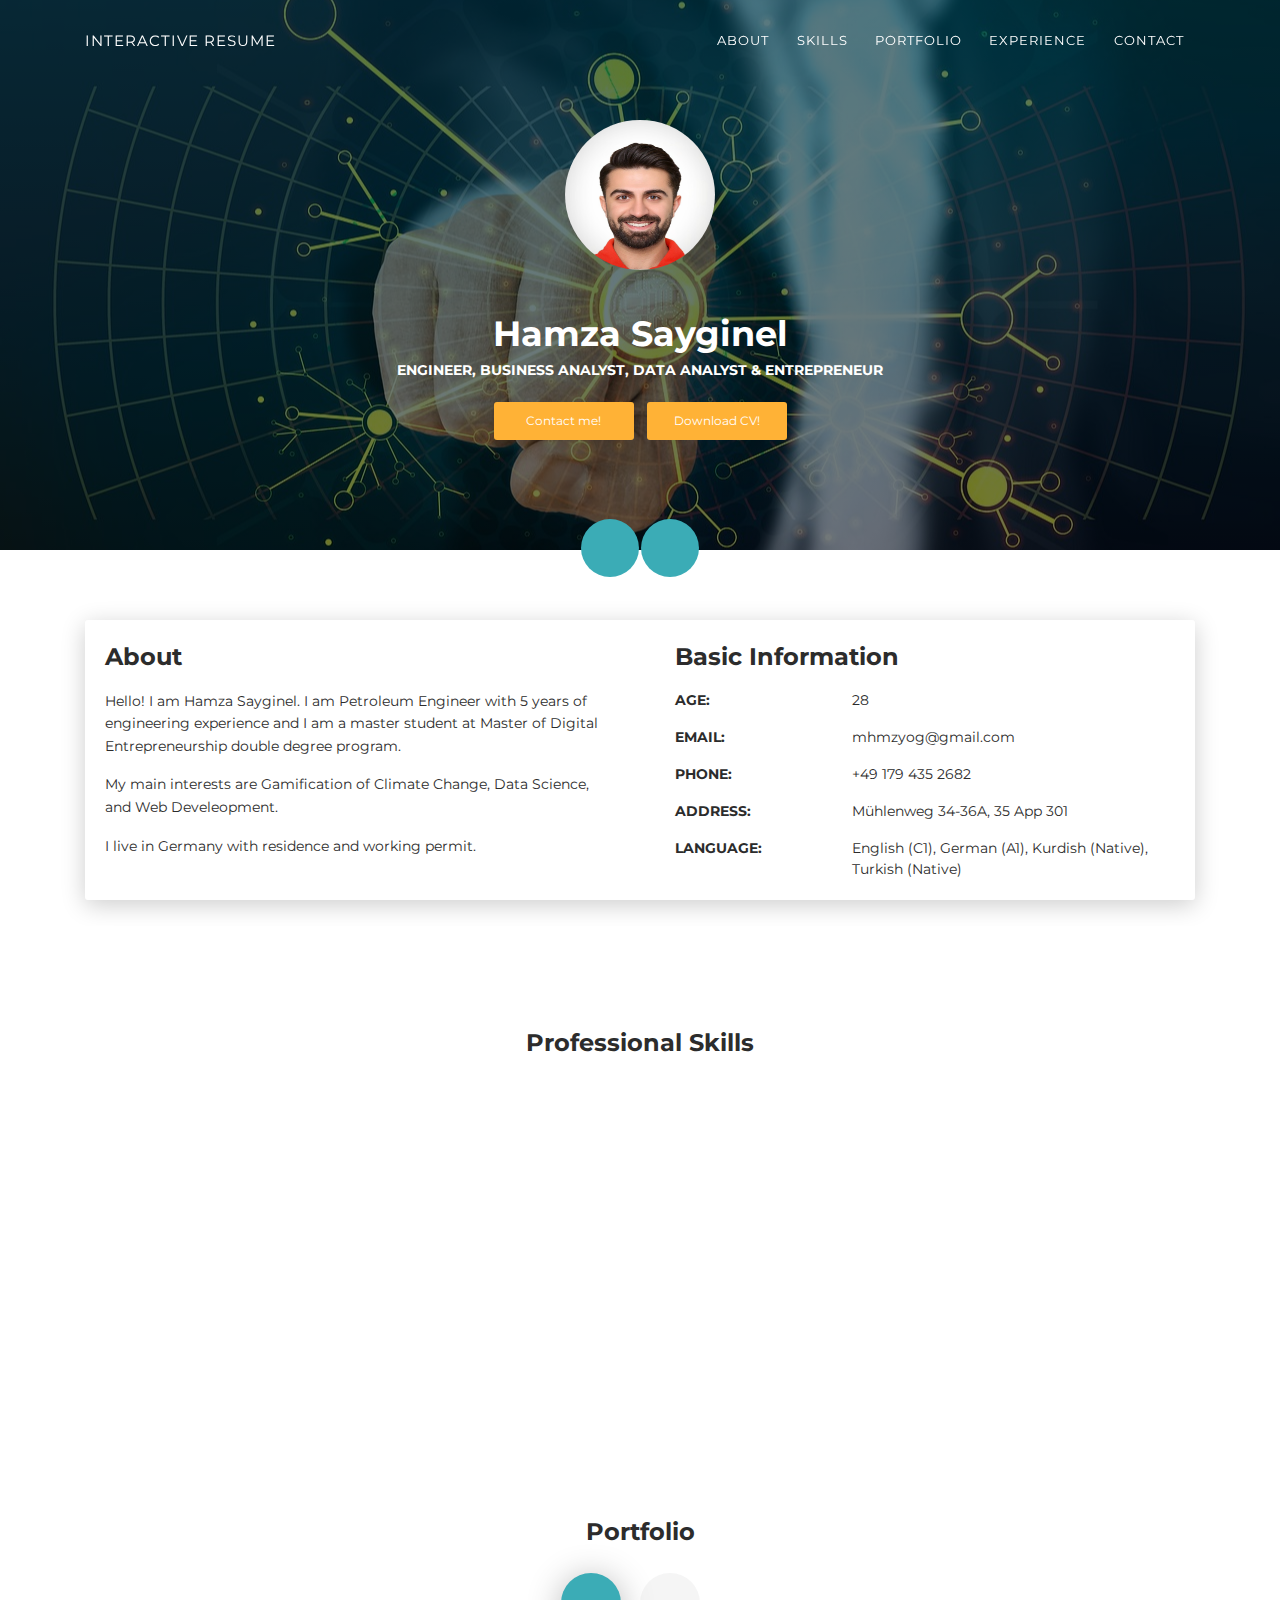
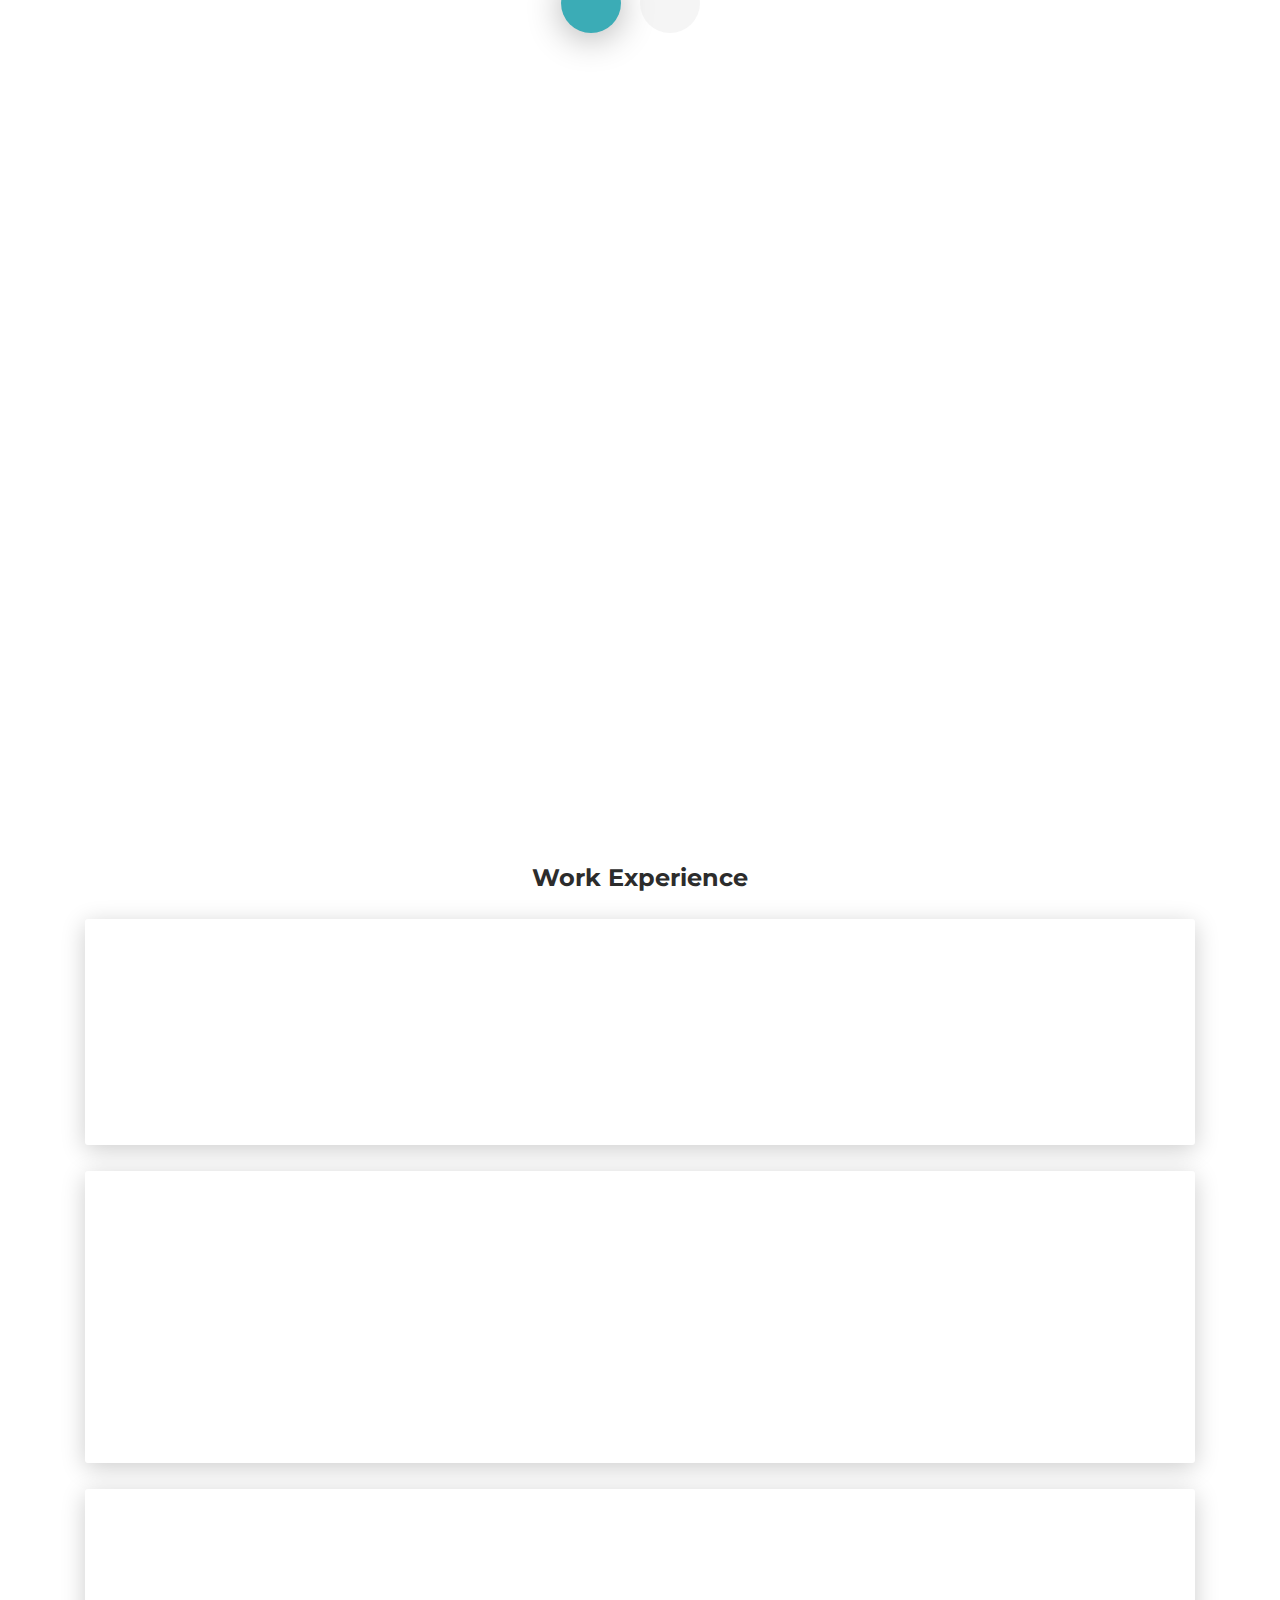
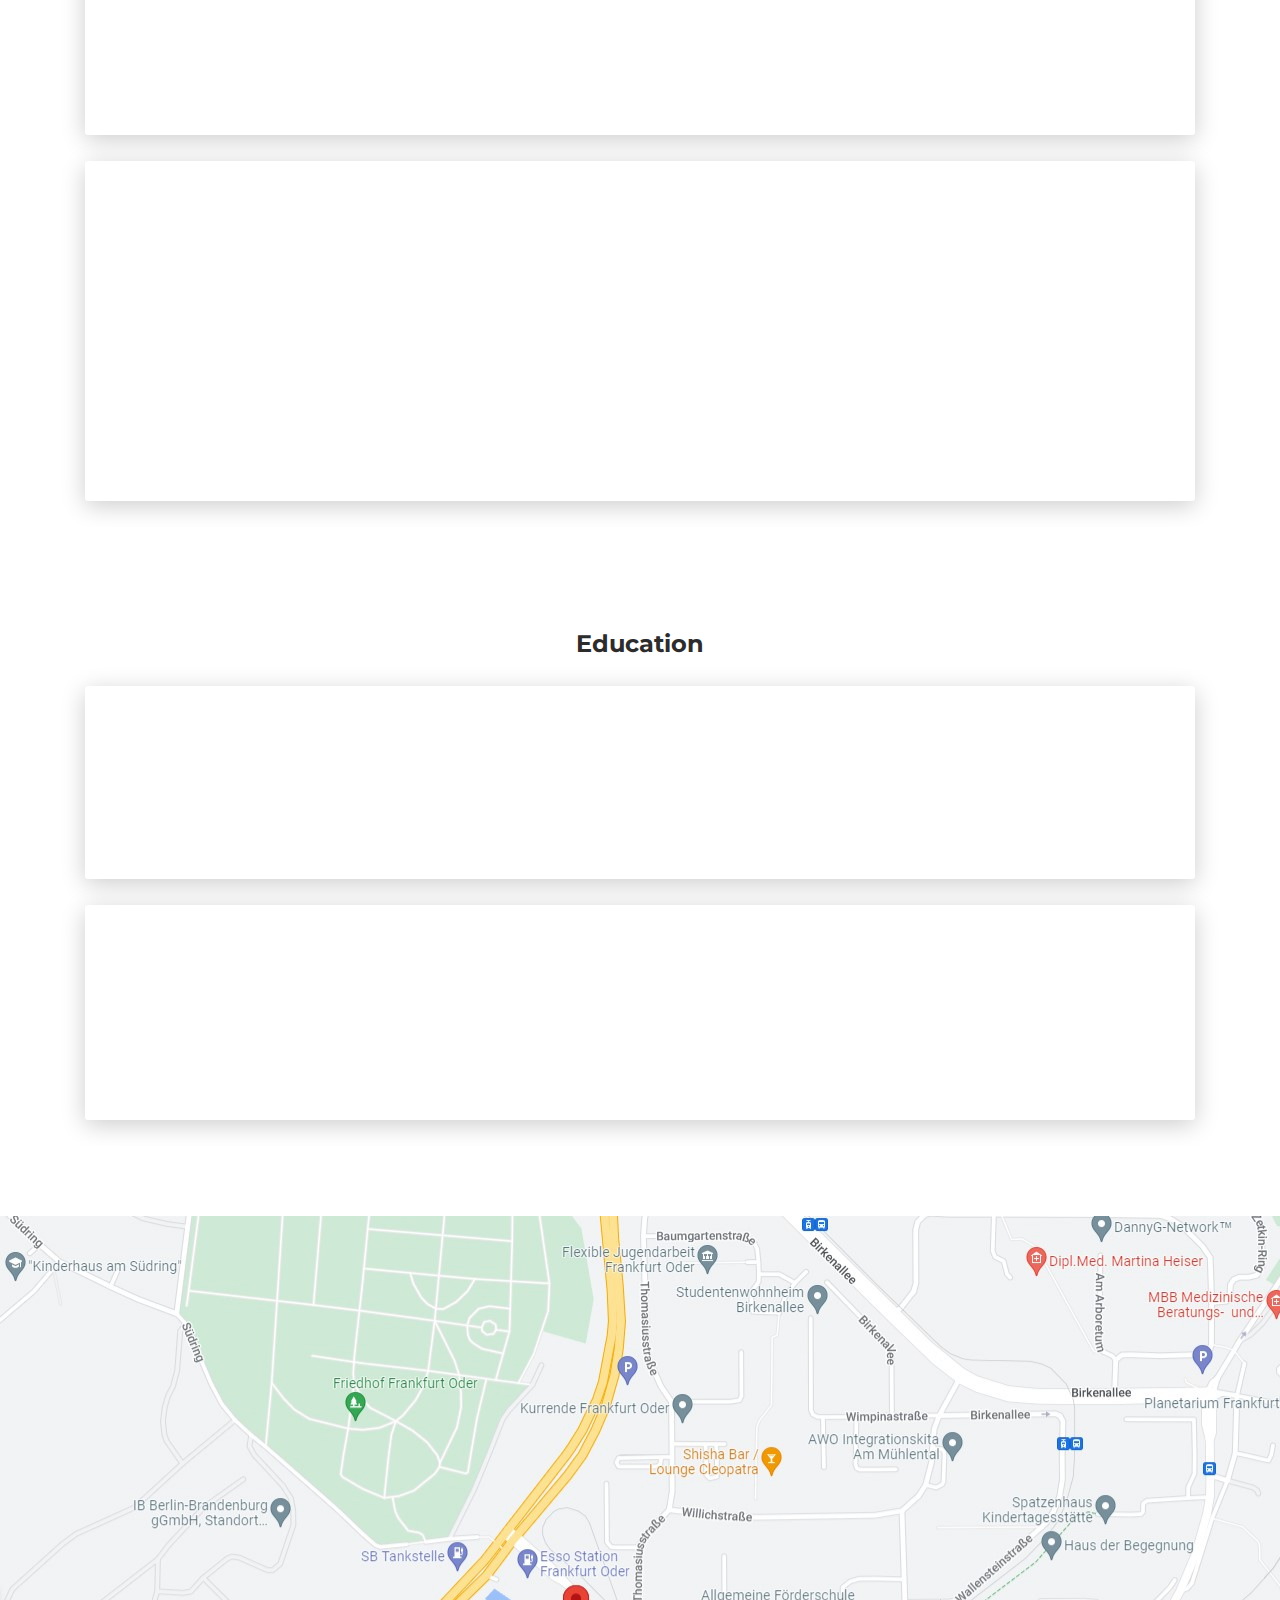
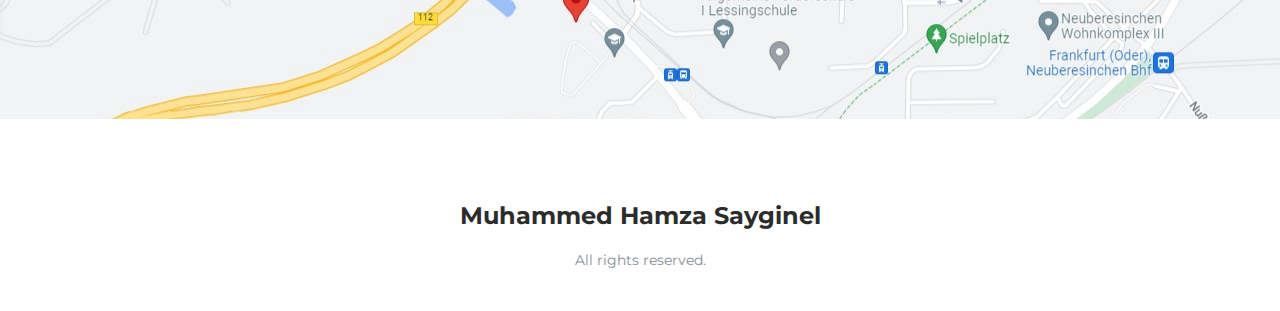
==== commit 76031bdb: "Update index.html" ====
--- a/index.html
+++ b/index.html
@@ -49,11 +49,11 @@
       <div class="page-header-image" data-parallax="true" style="background-image: url('images/cover.jpg')"></div>
       <div class="container">
         <div class="content-center">
-          <div class="cc-profile-image"><a href="#"><img src="images/hamza.png" alt="Image"/></a></div>
-          <div class="h2 title">Muhammed Hamza Sayginel</div>
+          <div class="cc-profile-image"><a href="#"><img src="images/hamza.jpeg" alt="Image"/></a></div>
+          <div class="h2 title">Hamza Sayginel</div>
           <p class="category text-white">Engineer, Business Analyst, Data Analyst & Entrepreneur</p>
           <a class="btn btn-warning smooth-scroll mr-2" href="#contact" data-aos="zoom-in" data-aos-anchor="data-aos-anchor">Contact me!</a>
-          <a class="btn btn-warning" href="https://drive.google.com/file/d/1DQjrBMDbFdy_fbRsl0KGfXlRci5o8NR4/view?usp=sharing" data-aos="zoom-in" data-aos-anchor="data-aos-anchor" target="_blank">Download CV!</a>
+          <a class="btn btn-warning" href="https://drive.google.com/file/d/1lr5pWWdmyQ-QH6lpwsjdd_W4M9d6iVEO/view?usp=sharing" data-aos="zoom-in" data-aos-anchor="data-aos-anchor" target="_blank">Download CV!</a>
         </div>
       </div>
       <div class="section">
@@ -71,7 +71,7 @@
         <div class="col-lg-6 col-md-12">
           <div class="card-body">
             <div class="h4 mt-0 title">About</div>
-            <p>Hello! I am Muhammed Hamza Sayginel. I am Petroleum Engineer with 5 years of engineering experience and I am a master student at Master of Digital Entrepreneurship double degree program.</p>
+            <p>Hello! I am Hamza Sayginel. I am Petroleum Engineer with 5 years of engineering experience and I am a master student at Master of Digital Entrepreneurship double degree program.</p>
             <p>My main interests are Gamification of Climate Change, Data Science, and Web Develeopment.</p>
             <p>I live in Germany with residence and working permit.</p>
           </div>
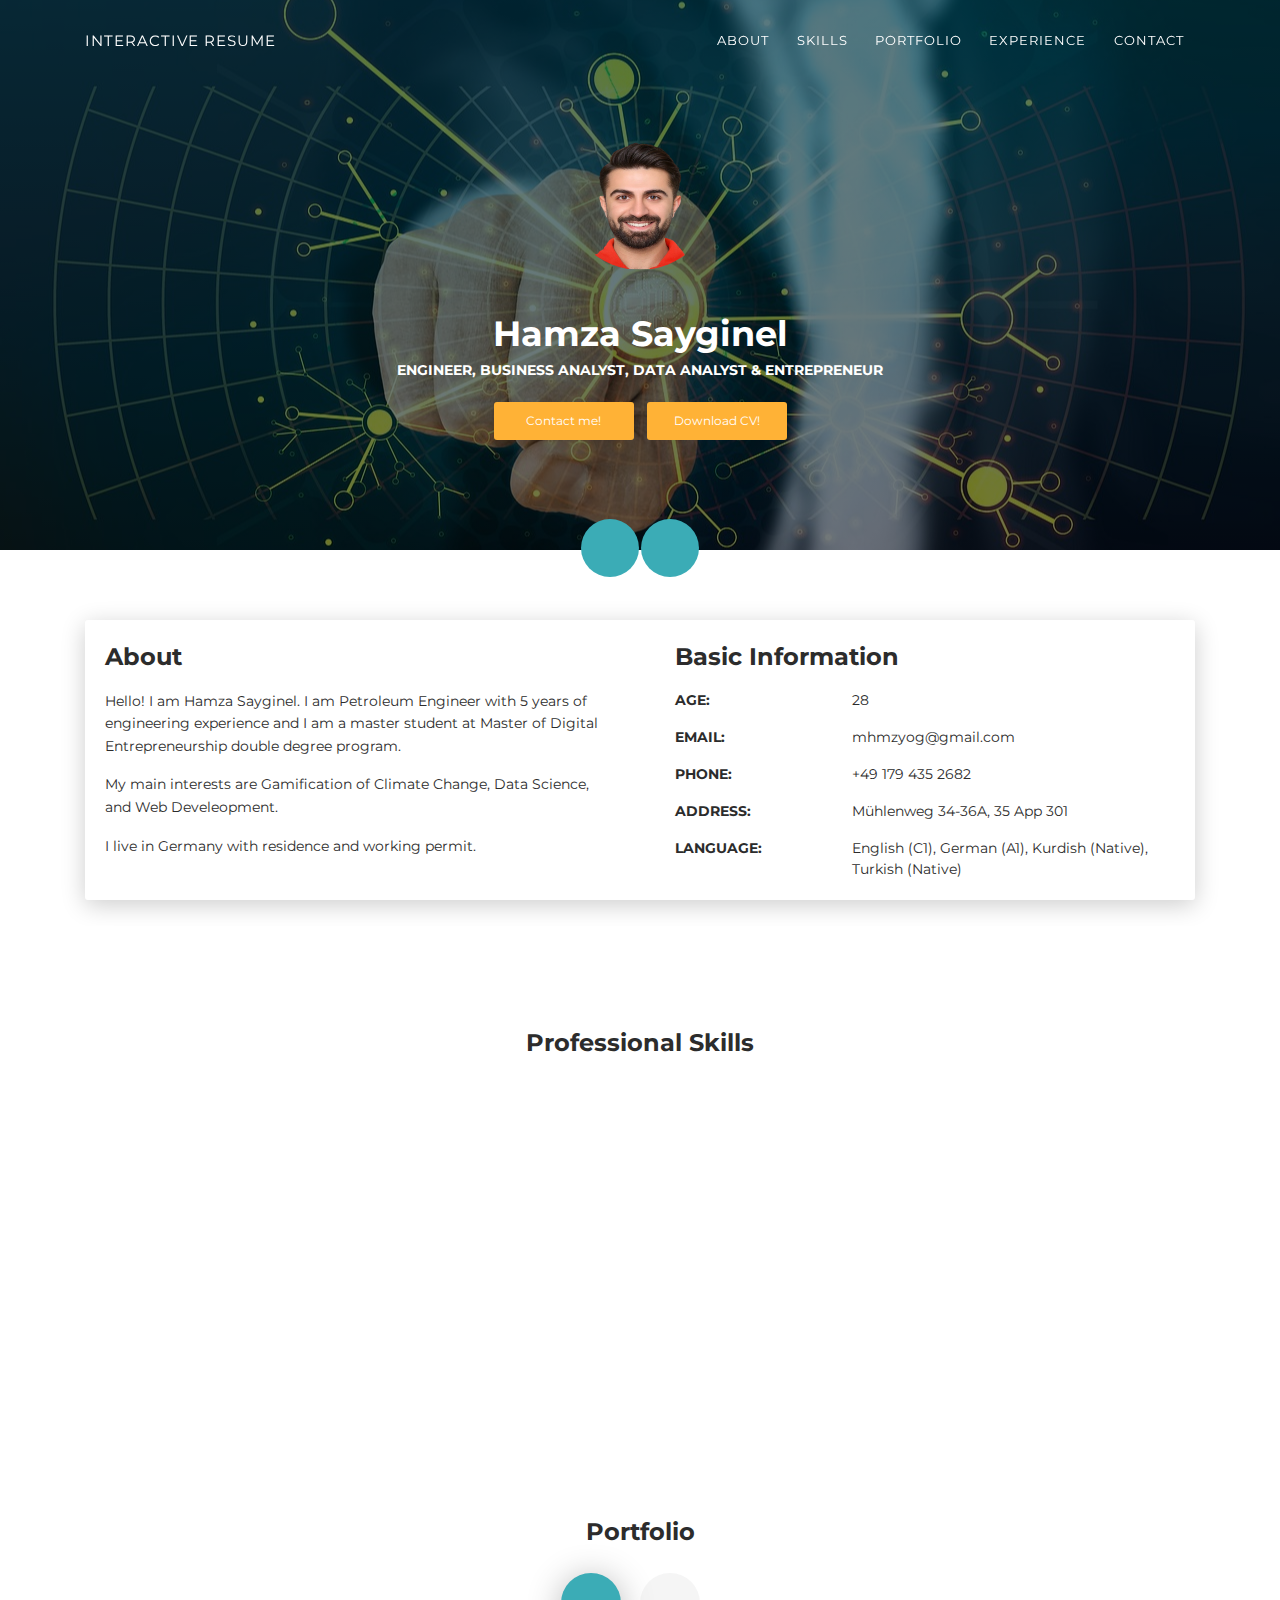
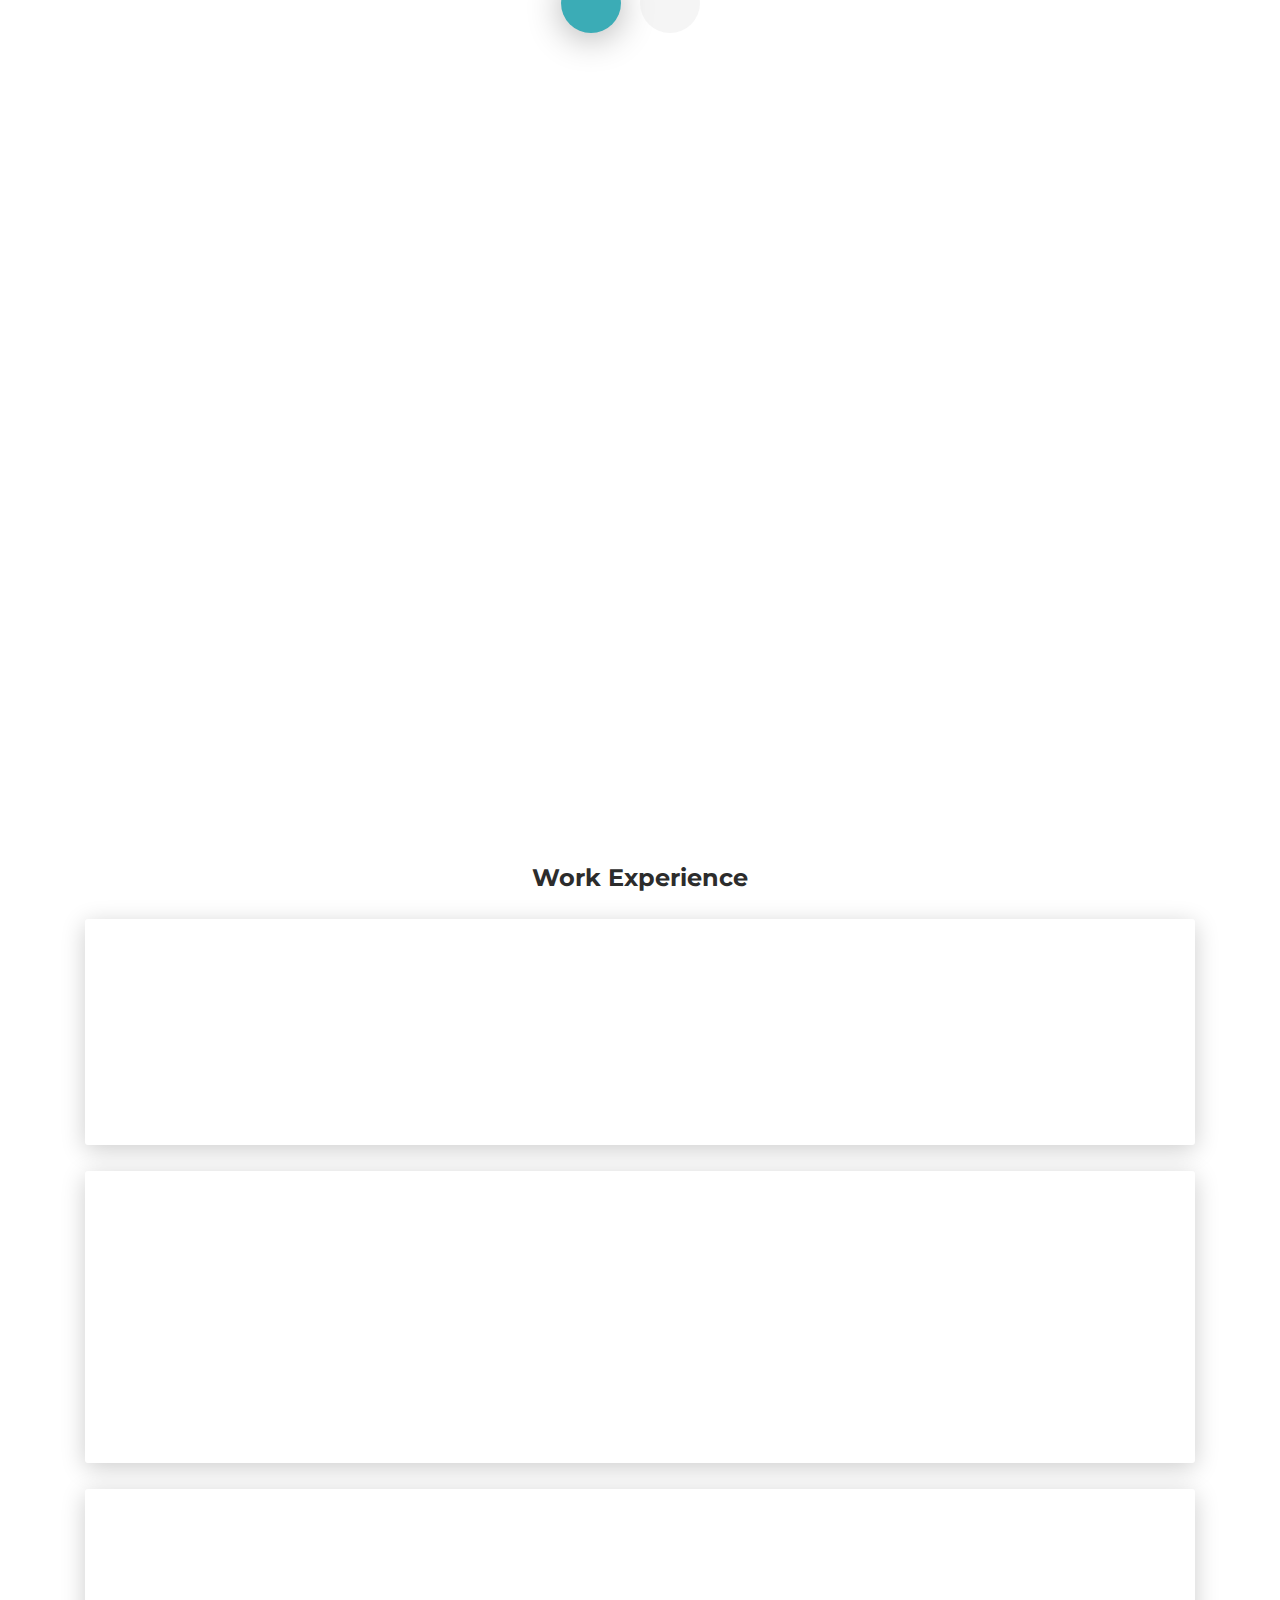
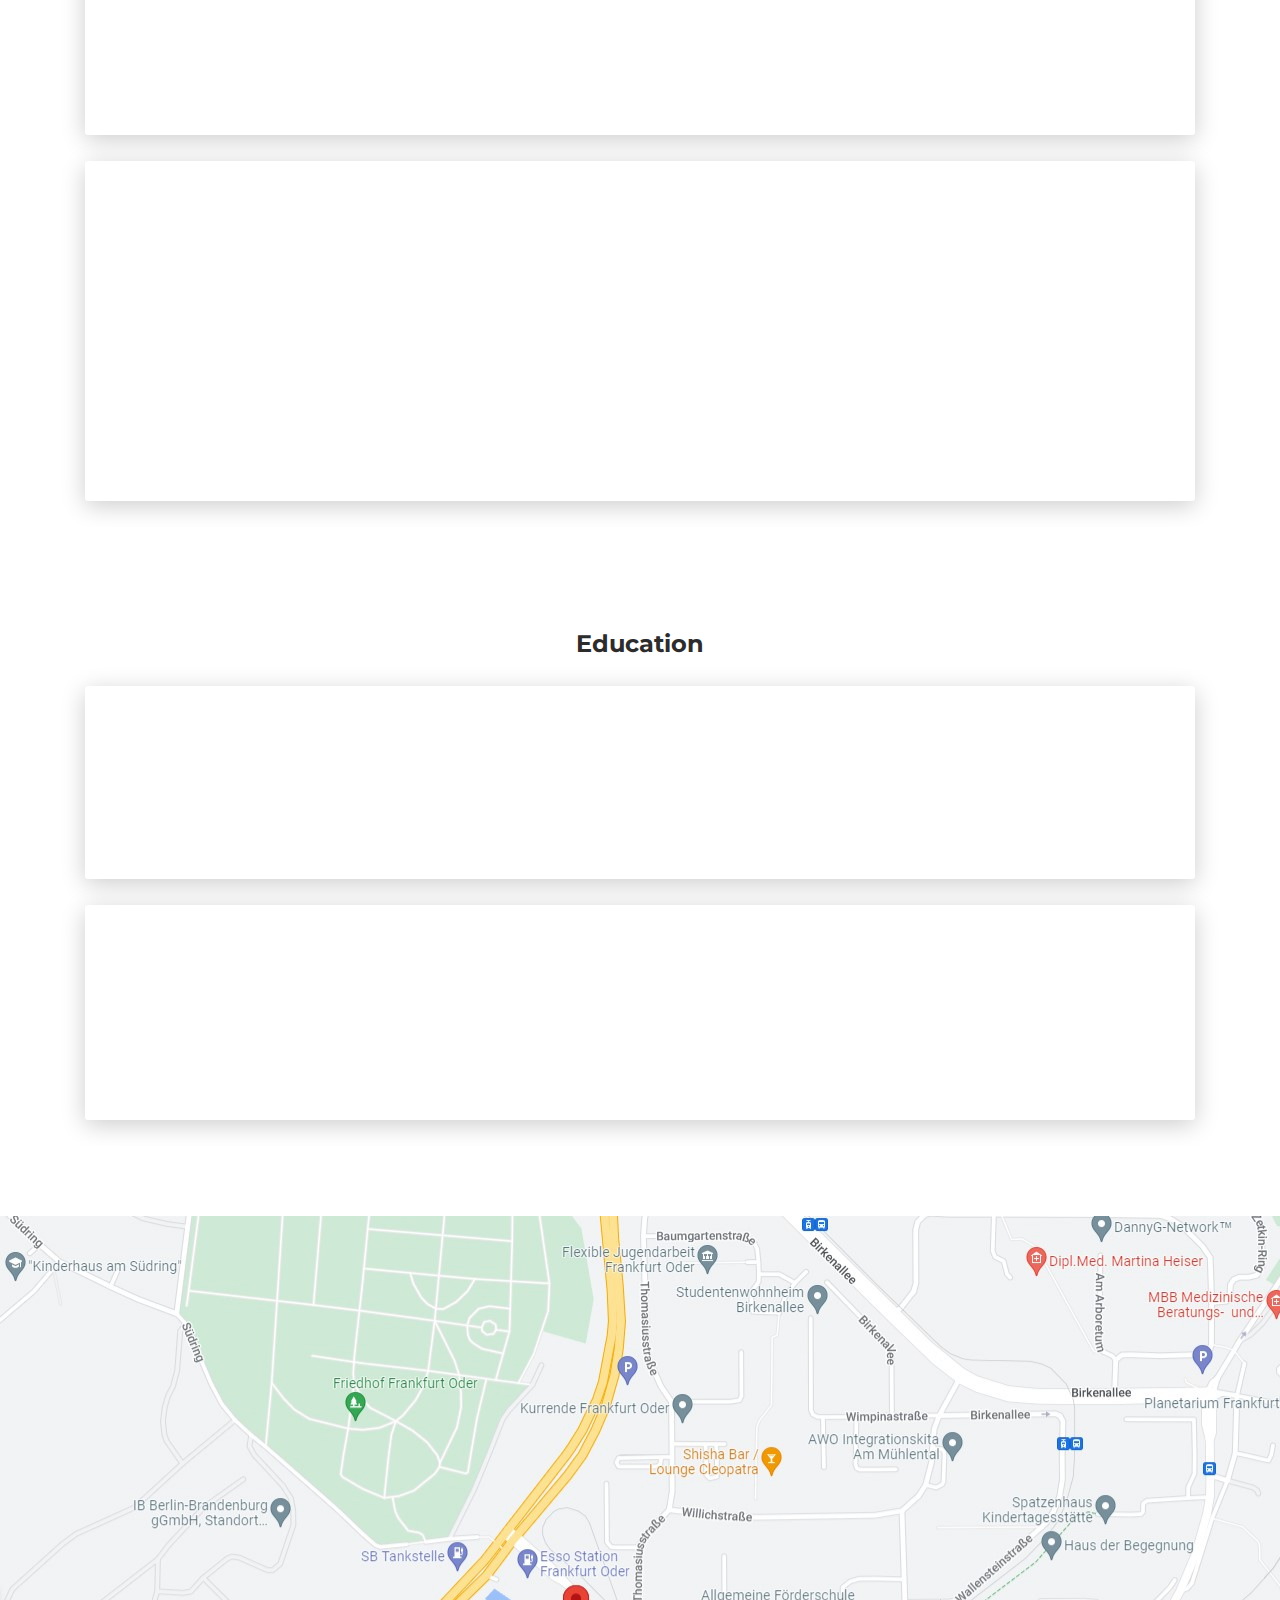
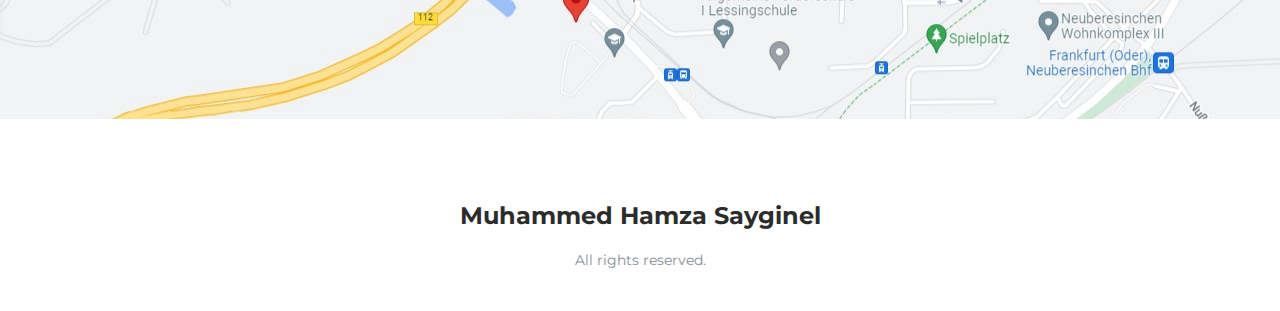
==== commit a1a283ad: "Update index.html" ====
--- a/index.html
+++ b/index.html
@@ -49,7 +49,7 @@
       <div class="page-header-image" data-parallax="true" style="background-image: url('images/cover.jpg')"></div>
       <div class="container">
         <div class="content-center">
-          <div class="cc-profile-image"><a href="#"><img src="images/hamza.jpeg" alt="Image"/></a></div>
+          <div class="cc-profile-image"><a href="#"><img src="images/hamza.png" alt="Image"/></a></div>
           <div class="h2 title">Hamza Sayginel</div>
           <p class="category text-white">Engineer, Business Analyst, Data Analyst & Entrepreneur</p>
           <a class="btn btn-warning smooth-scroll mr-2" href="#contact" data-aos="zoom-in" data-aos-anchor="data-aos-anchor">Contact me!</a>
